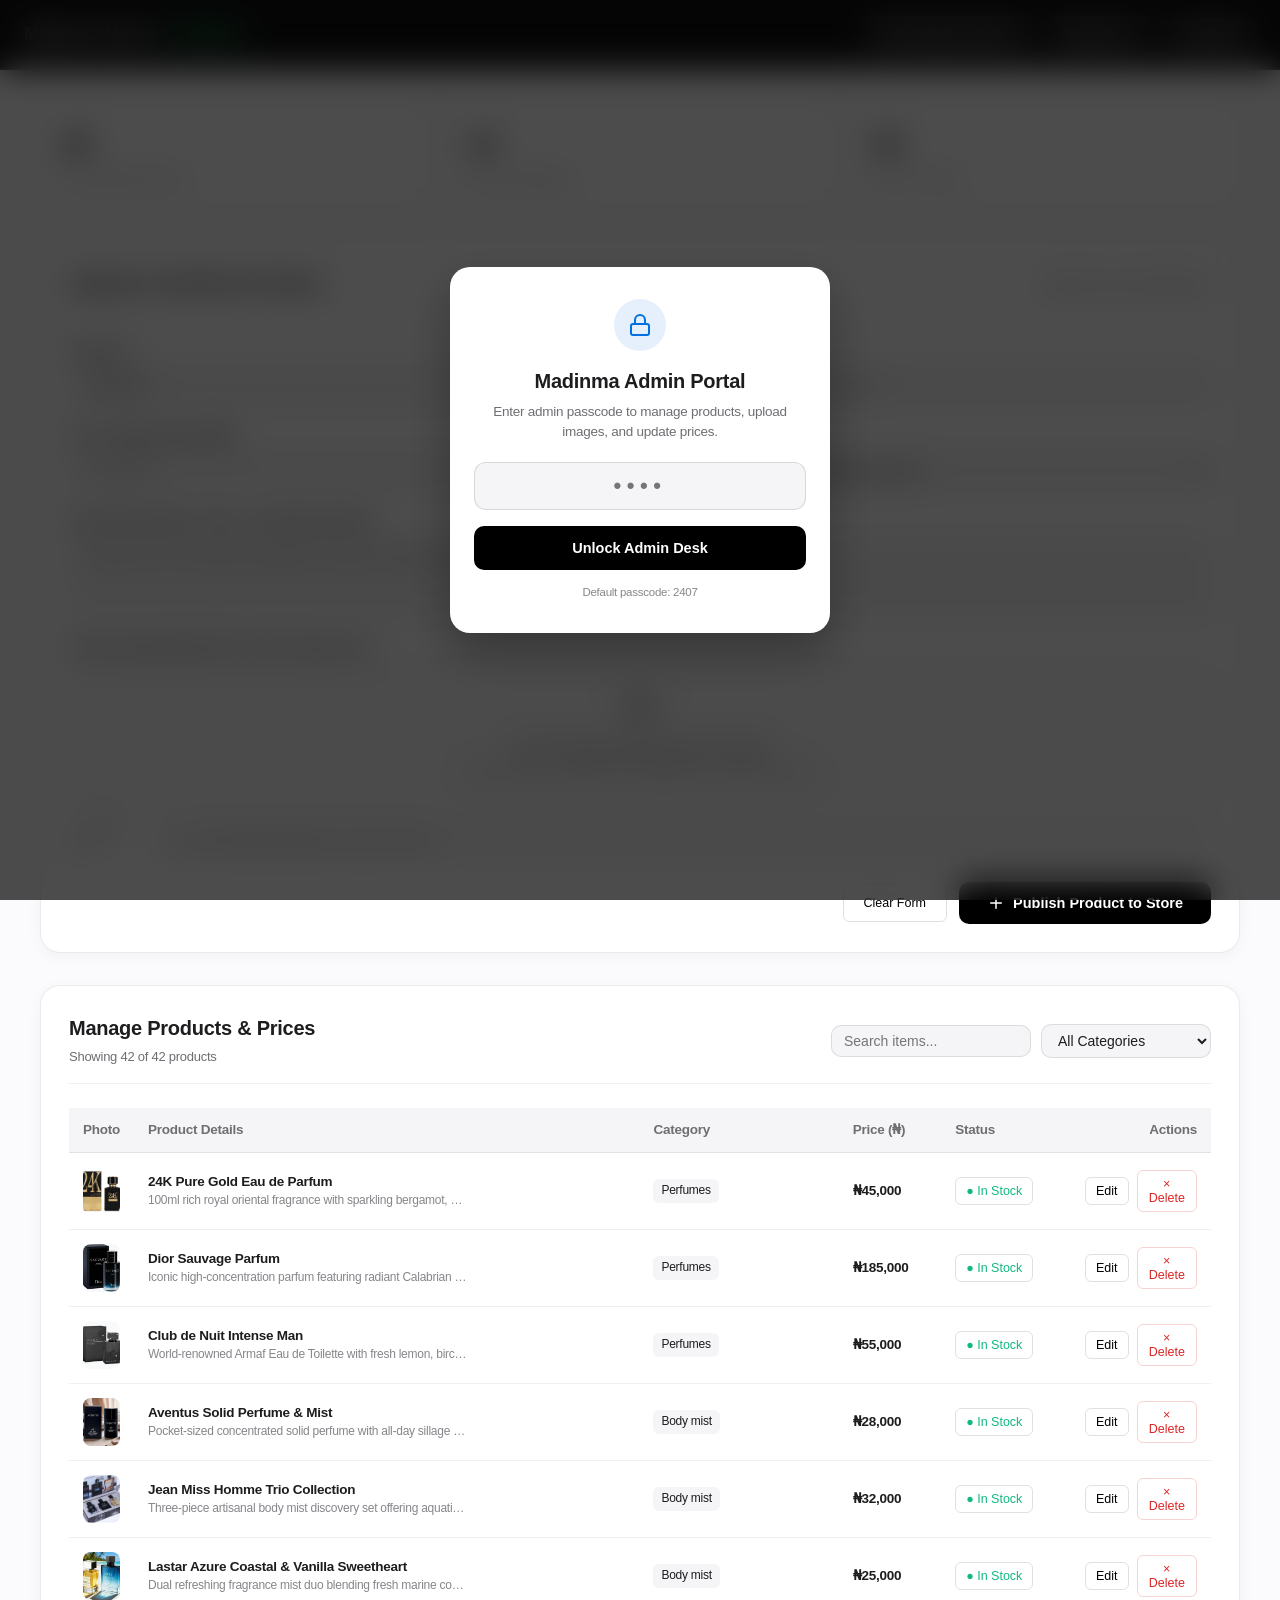
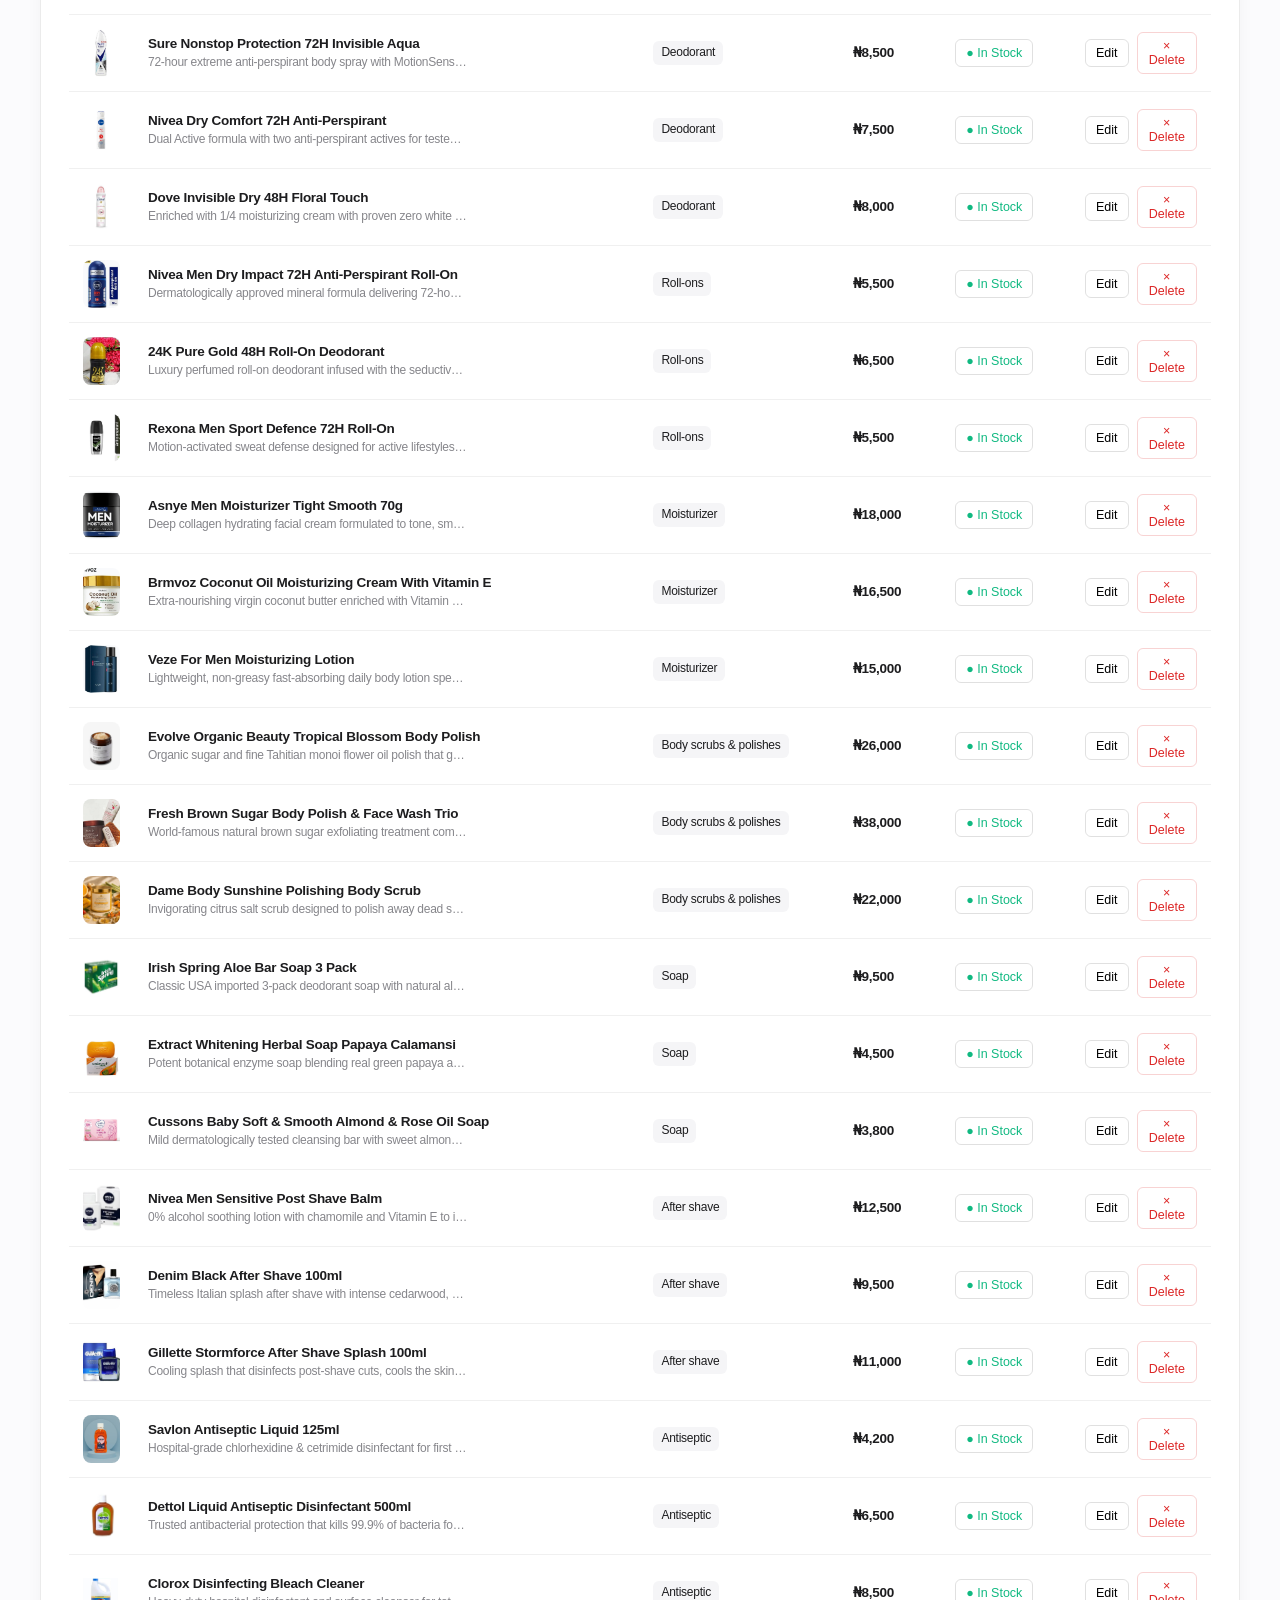
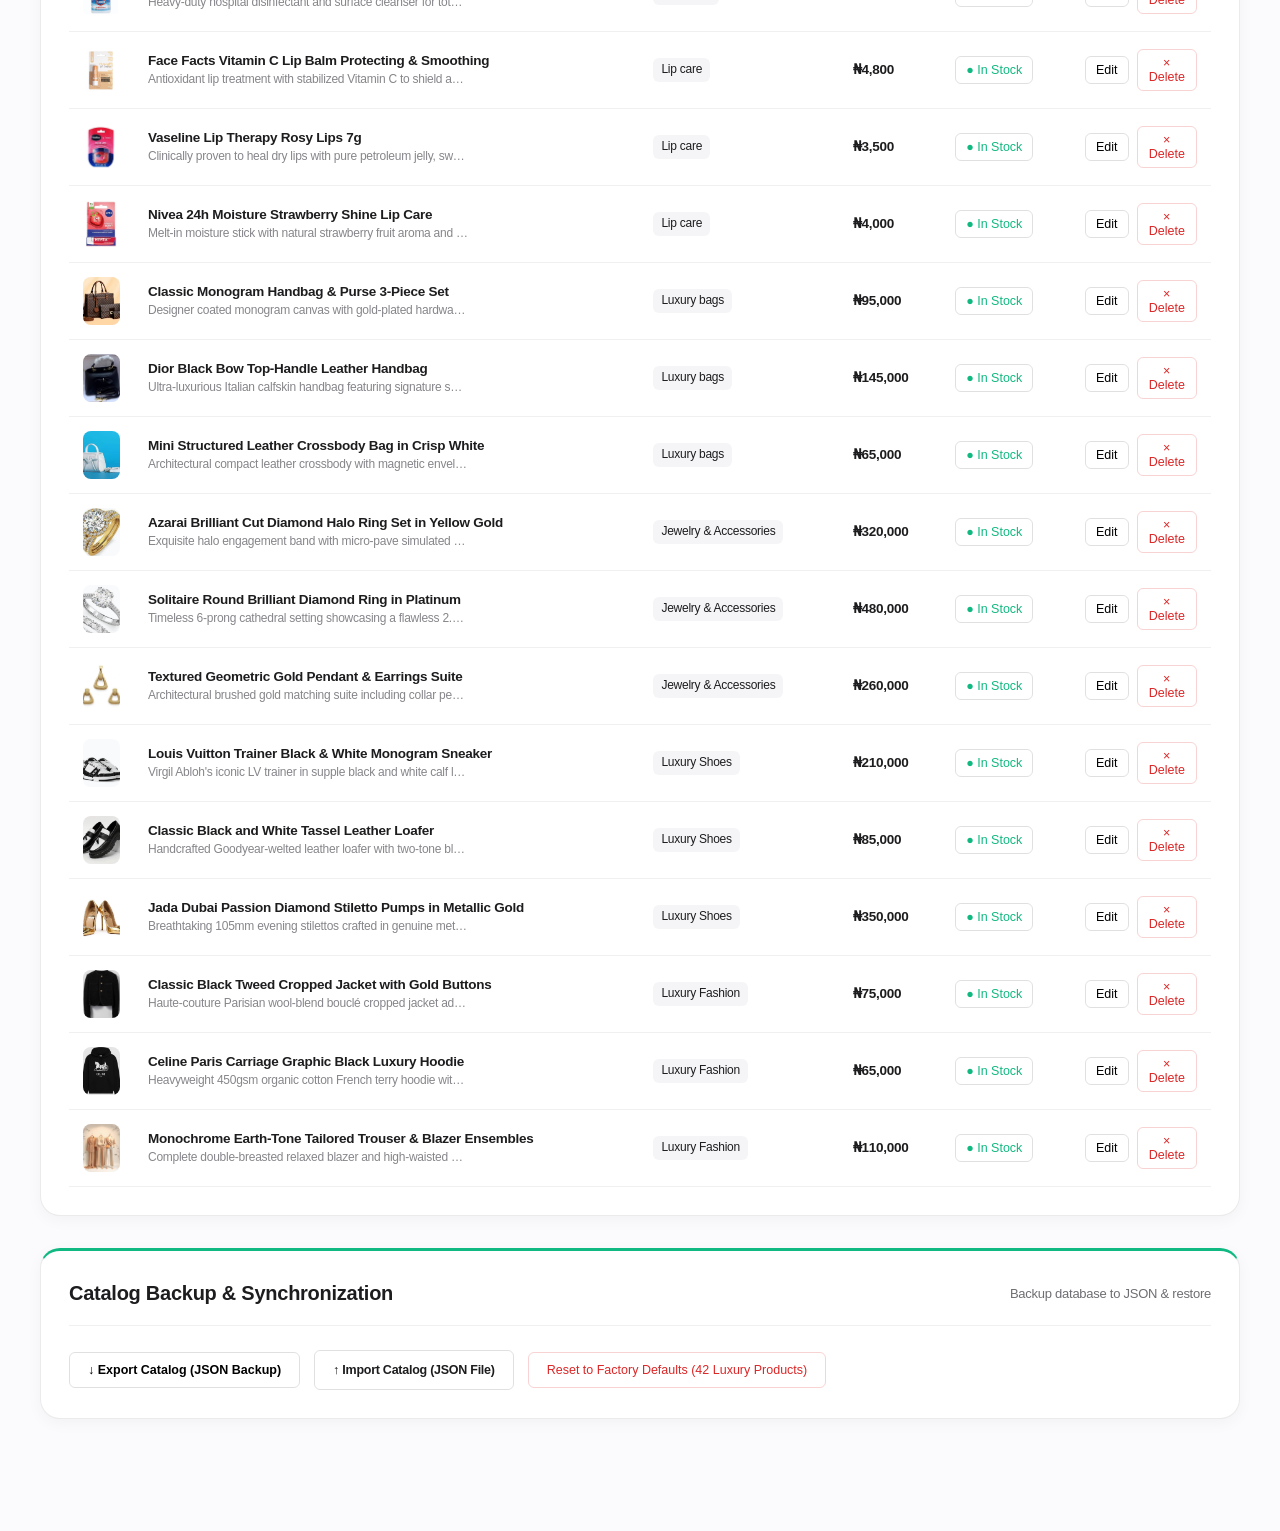
==== admin.html @ d9e1660d "Add full collections catalog page with prices & admin portal with image upload" ====
<!DOCTYPE html>
<html lang="en">
<head>
  <meta charset="UTF-8" />
  <meta name="viewport" content="width=device-width, initial-scale=1.0, viewport-fit=cover" />
  <title>Admin Portal &bull; Madinma Haven</title>
  <meta name="description" content="Store admin management portal to upload products, set prices, edit descriptions and manage catalog." />
  
  <!-- Favicon -->
  <link rel="icon" type="image/svg+xml" href="assets/images/favicon.svg" />
  
  <!-- Apple Vision Pro Design System Stylesheet -->
  <link rel="stylesheet" href="assets/css/style.css?v=127" />
</head>
<body class="admin-body">

  <!-- =======================================================================
       PASSCODE SECURITY MODAL
       ======================================================================= -->
  <div class="admin-auth-overlay" id="admin-auth-overlay">
    <div class="admin-auth-card">
      <div class="admin-auth-icon">
        <svg width="24" height="24" viewBox="0 0 24 24" fill="none" stroke="currentColor" stroke-width="2" stroke-linecap="round" stroke-linejoin="round">
          <rect x="3" y="11" width="18" height="11" rx="2" ry="2"></rect>
          <path d="M7 11V7a5 5 0 0 1 10 0v4"></path>
        </svg>
      </div>
      <h2 class="admin-auth-title">Madinma Admin Portal</h2>
      <p class="admin-auth-desc">Enter admin passcode to manage products, upload images, and update prices.</p>
      
      <form id="admin-auth-form">
        <input 
          type="password" 
          id="admin-passcode" 
          class="admin-auth-input" 
          placeholder="••••" 
          maxlength="8" 
          autofocus 
          required 
        />
        <button type="submit" class="admin-auth-btn">Unlock Admin Desk</button>
        <p class="admin-auth-error" id="admin-auth-error">Incorrect passcode. Please try again.</p>
      </form>
      <p style="margin-top: 14px; font-size: 11.5px; color: #86868b;">Default passcode: 2407</p>
    </div>
  </div>

  <!-- =======================================================================
       ADMIN HEADER
       ======================================================================= -->
  <header class="admin-header">
    <div class="admin-header-inner">
      <div class="admin-header-title">
        <span>Madinma Haven</span>
        <span class="admin-header-badge">Admin Desk</span>
      </div>

      <div class="admin-header-actions">
        <a href="collections.html" class="admin-btn-secondary" target="_blank">View Collections Page &nearr;</a>
        <a href="index.html" class="admin-btn-secondary" target="_blank">Storefront &nearr;</a>
        <button type="button" class="admin-btn-secondary" id="admin-logout-btn">Lock Desk</button>
      </div>
    </div>
  </header>

  <!-- =======================================================================
       MAIN ADMIN DASHBOARD
       ======================================================================= -->
  <main class="admin-main">
    
    <!-- Stats Row -->
    <section class="admin-stats-row">
      <div class="admin-stat-card">
        <div class="admin-stat-num" id="stat-total-products">0</div>
        <div class="admin-stat-label">Total Catalog Products</div>
      </div>
      <div class="admin-stat-card">
        <div class="admin-stat-num" id="stat-total-categories">0</div>
        <div class="admin-stat-label">Product Categories</div>
      </div>
      <div class="admin-stat-card">
        <div class="admin-stat-num" id="stat-total-instock">0</div>
        <div class="admin-stat-label">Active &bull; In Stock</div>
      </div>
    </section>

    <!-- Section 1: Add New Product -->
    <section class="admin-card">
      <div class="admin-card-header">
        <h2 class="admin-card-title">Upload &amp; Add New Product</h2>
        <span style="font-size: 13px; color: #6e6e73;">Instant live sync with Storefront</span>
      </div>

      <form id="add-product-form">
        <div class="admin-form-grid">
          
          <!-- Category -->
          <div class="admin-form-group">
            <label class="admin-label" for="prod-category">Category *</label>
            <select id="prod-category" class="admin-select" required>
              <!-- Injected dynamically -->
            </select>
          </div>

          <!-- Product Title -->
          <div class="admin-form-group">
            <label class="admin-label" for="prod-title">Product Name / Title *</label>
            <input type="text" id="prod-title" class="admin-input" placeholder="e.g. Dior Sauvage Eau de Parfum" required />
          </div>

          <!-- Price -->
          <div class="admin-form-group">
            <label class="admin-label" for="prod-price">Price in Nigerian Naira (₦) *</label>
            <input type="number" id="prod-price" class="admin-input" placeholder="e.g. 85000" min="0" required />
          </div>

          <!-- Stock Status -->
          <div class="admin-form-group">
            <label class="admin-label" for="prod-instock">Stock Status</label>
            <select id="prod-instock" class="admin-select">
              <option value="true" selected>In Stock (Available for WhatsApp orders)</option>
              <option value="false">Out of Stock</option>
            </select>
          </div>

          <!-- Description -->
          <div class="admin-form-group full-width">
            <label class="admin-label" for="prod-desc">Product Description &bull; Notes &bull; Authenticity Details</label>
            <textarea id="prod-desc" class="admin-textarea" placeholder="Detail notes, scent profile, ingredients, sizing, and authentic designer specifications..."></textarea>
          </div>

          <!-- Image Upload / Image Selector -->
          <div class="admin-form-group full-width">
            <label class="admin-label">Product Image (Upload File or Enter Image Link) *</label>
            
            <div class="admin-upload-zone" id="upload-dropzone">
              <input type="file" id="prod-file-input" class="admin-file-hidden" accept="image/*" />
              <svg class="admin-upload-icon" viewBox="0 0 24 24" fill="none" stroke="currentColor" stroke-width="1.8" stroke-linecap="round" stroke-linejoin="round">
                <rect x="3" y="3" width="18" height="18" rx="2" ry="2"></rect>
                <circle cx="8.5" cy="8.5" r="1.5"></circle>
                <polyline points="21 15 16 10 5 21"></polyline>
              </svg>
              <div class="admin-upload-text">Click or drag &amp; drop product photo to upload</div>
              <div class="admin-upload-subtext">Supports JPG, PNG, WEBP &bull; Auto-optimized for instant web delivery</div>
            </div>

            <!-- Alternative URL input -->
            <div style="margin-top: 10px; display: flex; align-items: center; gap: 8px;">
              <span style="font-size: 12px; color: #86868b; text-transform: uppercase;">Or Image URL:</span>
              <input type="text" id="prod-img-url" class="admin-input" style="padding: 6px 12px; font-size: 13px;" placeholder="e.g. assets/images/fragrances-1.jpg or https://..." />
            </div>

            <!-- Live Image Preview Box -->
            <div class="admin-img-preview-wrap" id="img-preview-wrap">
              <img id="img-preview-tag" class="admin-img-preview" src="" alt="Preview" />
              <button type="button" class="admin-img-remove-btn" id="img-remove-btn" title="Remove image">&times;</button>
            </div>
          </div>

        </div>

        <div style="margin-top: 24px; display: flex; align-items: center; justify-content: flex-end; gap: 12px;">
          <button type="reset" class="admin-icon-btn" id="form-reset-btn" style="padding: 11px 20px;">Clear Form</button>
          <button type="submit" class="admin-submit-btn" id="submit-product-btn">
            <svg width="18" height="18" viewBox="0 0 24 24" fill="none" stroke="currentColor" stroke-width="2" stroke-linecap="round" stroke-linejoin="round">
              <line x1="12" y1="5" x2="12" y2="19"></line>
              <line x1="5" y1="12" x2="19" y2="12"></line>
            </svg>
            Publish Product to Store
          </button>
        </div>
      </form>
    </section>

    <!-- Section 2: Manage Existing Products -->
    <section class="admin-card">
      <div class="admin-card-header">
        <div>
          <h2 class="admin-card-title">Manage Products &amp; Prices</h2>
          <span style="font-size: 13px; color: #6e6e73;" id="admin-table-count">Loading items...</span>
        </div>

        <!-- Filter bar -->
        <div style="display: flex; align-items: center; gap: 10px; flex-wrap: wrap;">
          <input 
            type="search" 
            id="admin-search-filter" 
            class="admin-input" 
            style="width: 200px; padding: 7px 12px;" 
            placeholder="Search items..." 
          />
          <select id="admin-cat-filter" class="admin-select" style="width: 170px; padding: 7px 12px;">
            <option value="All">All Categories</option>
          </select>
        </div>
      </div>

      <div class="admin-table-wrap">
        <table class="admin-table" id="admin-products-table">
          <thead>
            <tr>
              <th style="width: 60px;">Photo</th>
              <th>Product Details</th>
              <th>Category</th>
              <th>Price (₦)</th>
              <th>Status</th>
              <th style="width: 140px; text-align: right;">Actions</th>
            </tr>
          </thead>
          <tbody id="admin-table-body">
            <!-- Dynamic product rows -->
          </tbody>
        </table>
      </div>
    </section>

    <!-- Section 3: Backup & Recovery Tools -->
    <section class="admin-card" style="border-top: 3px solid #10b981;">
      <div class="admin-card-header">
        <h2 class="admin-card-title">Catalog Backup &amp; Synchronization</h2>
        <span style="font-size: 13px; color: #6e6e73;">Backup database to JSON &amp; restore</span>
      </div>

      <div style="display: flex; align-items: center; gap: 14px; flex-wrap: wrap;">
        <button type="button" class="admin-icon-btn" id="export-json-btn" style="padding: 10px 18px; font-weight: 600;">
          &darr; Export Catalog (JSON Backup)
        </button>

        <label class="admin-icon-btn" style="padding: 10px 18px; font-weight: 600; cursor: pointer;">
          &uarr; Import Catalog (JSON File)
          <input type="file" id="import-json-file" accept=".json" style="display: none;" />
        </label>

        <button type="button" class="admin-icon-btn danger" id="reset-factory-btn" style="padding: 10px 18px;">
          Reset to Factory Defaults (42 Luxury Products)
        </button>
      </div>
    </section>

  </main>

  <!-- Edit Product Modal Dialog -->
  <dialog id="edit-product-dialog" style="padding: 0; border: none; border-radius: 20px; box-shadow: 0 20px 48px rgba(0,0,0,0.3); max-width: 580px; width: 90%;">
    <div style="padding: 28px; background: #ffffff;">
      <div style="display: flex; align-items: center; justify-content: space-between; margin-bottom: 20px;">
        <h3 style="font-size: 19px; font-weight: 700; color: #1d1d1f;">Edit Product</h3>
        <button type="button" id="edit-dialog-close" style="background: none; border: none; font-size: 24px; cursor: pointer; color: #86868b;">&times;</button>
      </div>

      <form id="edit-product-form">
        <input type="hidden" id="edit-prod-id" />
        <div style="display: flex; flex-direction: column; gap: 14px;">
          <div>
            <label class="admin-label">Product Title</label>
            <input type="text" id="edit-prod-title" class="admin-input" required />
          </div>

          <div style="display: grid; grid-template-columns: 1fr 1fr; gap: 12px;">
            <div>
              <label class="admin-label">Category</label>
              <select id="edit-prod-category" class="admin-select" required></select>
            </div>
            <div>
              <label class="admin-label">Price (₦)</label>
              <input type="number" id="edit-prod-price" class="admin-input" min="0" required />
            </div>
          </div>

          <div>
            <label class="admin-label">Stock Status</label>
            <select id="edit-prod-instock" class="admin-select">
              <option value="true">In Stock</option>
              <option value="false">Out of Stock</option>
            </select>
          </div>

          <div>
            <label class="admin-label">Description</label>
            <textarea id="edit-prod-desc" class="admin-textarea"></textarea>
          </div>

          <div>
            <label class="admin-label">Image URL / Path</label>
            <input type="text" id="edit-prod-image" class="admin-input" required />
          </div>
        </div>

        <div style="margin-top: 24px; display: flex; justify-content: flex-end; gap: 10px;">
          <button type="button" class="admin-icon-btn" id="edit-cancel-btn">Cancel</button>
          <button type="submit" class="admin-submit-btn">Save Changes</button>
        </div>
      </form>
    </div>
  </dialog>

  <!-- Scripts -->
  <script src="assets/js/products.js?v=127"></script>
  <script>
    document.addEventListener('DOMContentLoaded', () => {
      // 1. Passcode Authentication Gate
      const AUTH_PASSCODE = "2407";
      const authOverlay = document.getElementById('admin-auth-overlay');
      const authForm = document.getElementById('admin-auth-form');
      const passcodeInput = document.getElementById('admin-passcode');
      const authError = document.getElementById('admin-auth-error');
      const logoutBtn = document.getElementById('admin-logout-btn');

      if (sessionStorage.getItem('madinma_admin_auth') === 'true') {
        authOverlay.style.display = 'none';
      }

      authForm.addEventListener('submit', (e) => {
        e.preventDefault();
        if (passcodeInput.value.trim() === AUTH_PASSCODE) {
          sessionStorage.setItem('madinma_admin_auth', 'true');
          authOverlay.style.display = 'none';
          passcodeInput.value = '';
          authError.style.display = 'none';
        } else {
          authError.style.display = 'block';
          passcodeInput.focus();
        }
      });

      logoutBtn.addEventListener('click', () => {
        sessionStorage.removeItem('madinma_admin_auth');
        authOverlay.style.display = 'flex';
        passcodeInput.value = '';
        passcodeInput.focus();
      });

      // 2. Elements
      const categorySelect = document.getElementById('prod-category');
      const fileInput = document.getElementById('prod-file-input');
      const imgUrlInput = document.getElementById('prod-img-url');
      const imgPreviewWrap = document.getElementById('img-preview-wrap');
      const imgPreviewTag = document.getElementById('img-preview-tag');
      const imgRemoveBtn = document.getElementById('img-remove-btn');
      const addForm = document.getElementById('add-product-form');
      
      const statTotalProds = document.getElementById('stat-total-products');
      const statTotalCats = document.getElementById('stat-total-categories');
      const statTotalStock = document.getElementById('stat-total-instock');

      const adminTableBody = document.getElementById('admin-table-body');
      const adminTableCount = document.getElementById('admin-table-count');
      const adminSearchFilter = document.getElementById('admin-search-filter');
      const adminCatFilter = document.getElementById('admin-cat-filter');

      const editDialog = document.getElementById('edit-product-dialog');
      const editForm = document.getElementById('edit-product-form');
      const editCloseBtn = document.getElementById('edit-dialog-close');
      const editCancelBtn = document.getElementById('edit-cancel-btn');
      const editCategorySelect = document.getElementById('edit-prod-category');

      let currentImageDataUrl = "";

      // Populate Categories in Selects
      function populateCategories() {
        const categories = MadinmaCatalog.getCategories();
        
        // Add form dropdown
        categorySelect.innerHTML = categories.map(c => `<option value="${c}">${c}</option>`).join('') +
          `<option value="__NEW__">+ Add New Category...</option>`;

        // Edit form dropdown
        editCategorySelect.innerHTML = categories.map(c => `<option value="${c}">${c}</option>`).join('');

        // Filter dropdown
        adminCatFilter.innerHTML = `<option value="All">All Categories</option>` + 
          categories.map(c => `<option value="${c}">${c}</option>`).join('');
      }

      categorySelect.addEventListener('change', () => {
        if (categorySelect.value === '__NEW__') {
          const newCat = prompt("Enter new Category Name:");
          if (newCat && newCat.trim()) {
            const opt = document.createElement('option');
            opt.value = newCat.trim();
            opt.textContent = newCat.trim();
            opt.selected = true;
            categorySelect.insertBefore(opt, categorySelect.lastElementChild);
          } else {
            categorySelect.selectedIndex = 0;
          }
        }
      });

      // Image Upload Compression (Max 800px width/height, WebP/JPEG)
      function processImageFile(file) {
        if (!file || !file.type.startsWith('image/')) return;
        const reader = new FileReader();
        reader.onload = (e) => {
          const img = new Image();
          img.onload = () => {
            const canvas = document.createElement('canvas');
            const MAX_DIM = 800;
            let width = img.width;
            let height = img.height;

            if (width > height && width > MAX_DIM) {
              height = Math.round((height * MAX_DIM) / width);
              width = MAX_DIM;
            } else if (height > MAX_DIM) {
              width = Math.round((width * MAX_DIM) / height);
              height = MAX_DIM;
            }

            canvas.width = width;
            canvas.height = height;
            const ctx = canvas.getContext('2d');
            ctx.drawImage(img, 0, 0, width, height);

            currentImageDataUrl = canvas.toDataURL('image/jpeg', 0.82);
            imgPreviewTag.src = currentImageDataUrl;
            imgPreviewWrap.style.display = 'block';
            imgUrlInput.value = '';
          };
          img.src = e.target.result;
        };
        reader.readAsDataURL(file);
      }

      fileInput.addEventListener('change', (e) => {
        if (e.target.files && e.target.files[0]) {
          processImageFile(e.target.files[0]);
        }
      });

      imgUrlInput.addEventListener('input', (e) => {
        if (e.target.value.trim()) {
          currentImageDataUrl = e.target.value.trim();
          imgPreviewTag.src = currentImageDataUrl;
          imgPreviewWrap.style.display = 'block';
        }
      });

      imgRemoveBtn.addEventListener('click', () => {
        currentImageDataUrl = "";
        fileInput.value = "";
        imgUrlInput.value = "";
        imgPreviewWrap.style.display = 'none';
        imgPreviewTag.src = "";
      });

      // Submit Product
      addForm.addEventListener('submit', (e) => {
        e.preventDefault();
        const title = document.getElementById('prod-title').value.trim();
        const category = categorySelect.value;
        const price = Number(document.getElementById('prod-price').value) || 0;
        const inStock = document.getElementById('prod-instock').value === 'true';
        const description = document.getElementById('prod-desc').value.trim();

        const image = currentImageDataUrl || imgUrlInput.value.trim() || 'assets/images/fragrances-1.jpg?v=11';

        MadinmaCatalog.add({
          title,
          category,
          price,
          description,
          image,
          inStock
        });

        alert(`✅ Product "${title}" published successfully!`);
        addForm.reset();
        imgRemoveBtn.click();
        populateCategories();
        renderAdminDashboard();
      });

      // Render Admin Table & Stats
      function renderAdminDashboard() {
        const products = MadinmaCatalog.getAll();
        const categories = MadinmaCatalog.getCategories();
        const inStockCount = products.filter(p => p.inStock !== false).length;

        // Stats
        statTotalProds.textContent = products.length;
        statTotalCats.textContent = categories.length;
        statTotalStock.textContent = inStockCount;

        // Filter Table
        const query = adminSearchFilter.value.toLowerCase().trim();
        const selCat = adminCatFilter.value;

        const filtered = products.filter(p => {
          const matchCat = (selCat === 'All') || (p.category.toLowerCase() === selCat.toLowerCase());
          const matchQ = !query || 
            p.title.toLowerCase().includes(query) || 
            p.category.toLowerCase().includes(query) ||
            String(p.price).includes(query);
          return matchCat && matchQ;
        });

        adminTableCount.textContent = `Showing ${filtered.length} of ${products.length} products`;

        if (!filtered.length) {
          adminTableBody.innerHTML = `<tr><td colspan="6" style="text-align: center; padding: 32px; color: #86868b;">No products match current filters.</td></tr>`;
          return;
        }

        adminTableBody.innerHTML = filtered.map(product => `
          <tr data-id="${product.id}">
            <td>
              <img src="${product.image}" class="admin-thumb" alt="${product.title}" onerror="this.src='assets/images/fragrances-1.jpg?v=11';" />
            </td>
            <td>
              <div style="font-weight: 600; color: #1d1d1f;">${product.title}</div>
              <div style="font-size: 12px; color: #86868b; max-width: 320px; white-space: nowrap; overflow: hidden; text-overflow: ellipsis;">
                ${product.description || 'No description provided.'}
              </div>
            </td>
            <td>
              <span class="admin-badge">${product.category}</span>
            </td>
            <td>
              <strong style="color: #1d1d1f;">${MadinmaCatalog.formatPrice(product.price)}</strong>
            </td>
            <td>
              <button 
                type="button" 
                class="admin-icon-btn toggle-stock-btn" 
                data-id="${product.id}"
                style="color: ${product.inStock !== false ? '#10b981' : '#dc2626'};"
              >
                ${product.inStock !== false ? '● In Stock' : '○ Out of Stock'}
              </button>
            </td>
            <td style="text-align: right;">
              <div class="admin-actions-cell" style="justify-content: flex-end;">
                <button type="button" class="admin-icon-btn edit-prod-btn" data-id="${product.id}">Edit</button>
                <button type="button" class="admin-icon-btn danger delete-prod-btn" data-id="${product.id}">&times; Delete</button>
              </div>
            </td>
          </tr>
        `).join('');

        // Bind table actions
        adminTableBody.querySelectorAll('.toggle-stock-btn').forEach(btn => {
          btn.addEventListener('click', () => {
            const id = btn.getAttribute('data-id');
            const p = MadinmaCatalog.getAll().find(item => item.id === id);
            if (p) {
              MadinmaCatalog.update(id, { inStock: !(p.inStock !== false) });
              renderAdminDashboard();
            }
          });
        });

        adminTableBody.querySelectorAll('.delete-prod-btn').forEach(btn => {
          btn.addEventListener('click', () => {
            const id = btn.getAttribute('data-id');
            const p = MadinmaCatalog.getAll().find(item => item.id === id);
            if (p && confirm(`Delete "${p.title}" from catalog?`)) {
              MadinmaCatalog.delete(id);
              renderAdminDashboard();
            }
          });
        });

        adminTableBody.querySelectorAll('.edit-prod-btn').forEach(btn => {
          btn.addEventListener('click', () => {
            const id = btn.getAttribute('data-id');
            const p = MadinmaCatalog.getAll().find(item => item.id === id);
            if (p) {
              document.getElementById('edit-prod-id').value = p.id;
              document.getElementById('edit-prod-title').value = p.title;
              editCategorySelect.value = p.category;
              document.getElementById('edit-prod-price').value = p.price;
              document.getElementById('edit-prod-instock').value = (p.inStock !== false) ? 'true' : 'false';
              document.getElementById('edit-prod-desc').value = p.description || '';
              document.getElementById('edit-prod-image').value = p.image;
              editDialog.showModal();
            }
          });
        });
      }

      adminSearchFilter.addEventListener('input', renderAdminDashboard);
      adminCatFilter.addEventListener('change', renderAdminDashboard);

      // Edit Form Submit
      editForm.addEventListener('submit', (e) => {
        e.preventDefault();
        const id = document.getElementById('edit-prod-id').value;
        const title = document.getElementById('edit-prod-title').value.trim();
        const category = editCategorySelect.value;
        const price = Number(document.getElementById('edit-prod-price').value) || 0;
        const inStock = document.getElementById('edit-prod-instock').value === 'true';
        const description = document.getElementById('edit-prod-desc').value.trim();
        const image = document.getElementById('edit-prod-image').value.trim();

        MadinmaCatalog.update(id, {
          title,
          category,
          price,
          inStock,
          description,
          image
        });

        editDialog.close();
        renderAdminDashboard();
      });

      editCloseBtn.addEventListener('click', () => editDialog.close());
      editCancelBtn.addEventListener('click', () => editDialog.close());

      // Export JSON
      document.getElementById('export-json-btn').addEventListener('click', () => {
        const data = MadinmaCatalog.getAll();
        const jsonStr = JSON.stringify(data, null, 2);
        const blob = new Blob([jsonStr], { type: "application/json" });
        const url = URL.createObjectURL(blob);
        const a = document.createElement('a');
        a.href = url;
        a.download = `madinma_catalog_backup_${new Date().toISOString().slice(0,10)}.json`;
        a.click();
        URL.revokeObjectURL(url);
      });

      // Import JSON
      const importInput = document.getElementById('import-json-file');
      importInput.addEventListener('change', (e) => {
        const file = e.target.files && e.target.files[0];
        if (!file) return;
        const reader = new FileReader();
        reader.onload = (evt) => {
          try {
            const imported = JSON.parse(evt.target.result);
            if (Array.isArray(imported)) {
              if (confirm(`Import ${imported.length} products? This will update your store catalog.`)) {
                MadinmaCatalog.saveAll(imported);
                populateCategories();
                renderAdminDashboard();
                alert(`✅ Successfully imported ${imported.length} products!`);
              }
            } else {
              alert("Invalid JSON format. Expected an array of products.");
            }
          } catch (err) {
            alert("Error parsing JSON file: " + err.message);
          }
        };
        reader.readAsText(file);
      });

      // Reset to Factory
      document.getElementById('reset-factory-btn').addEventListener('click', () => {
        if (confirm("Reset catalog to the factory 42 authentic luxury products? Any custom additions will be cleared.")) {
          MadinmaCatalog.resetToDefaults();
          populateCategories();
          renderAdminDashboard();
          alert("✅ Catalog reset to factory defaults!");
        }
      });

      // Initial Load
      populateCategories();
      renderAdminDashboard();
    });
  </script>
</body>
</html>
---- assets/css/style.css ----
/**
 * MADINMA HAVEN — APPLE VISION PRO EXACT DESIGN REPLICA
 * Pixel-perfect adaptation of https://www.apple.com/apple-vision-pro/
 * Clean Apple White/Light Gray Canvas (#FFFFFF, #F5F5F7), SF Pro Typography,
 * Sticky Translucent Localnav, Animated Giant Title Hero, Two-Column Rounded
 * #F5F5F7 Cards with 360-rotate icon button, and Editorial Caption Text.
 */

/* ==========================================================================
   1. DESIGN TOKENS (APPLE SYSTEM PALETTE)
   ========================================================================== */
:root {
  /* Canvas & Backgrounds */
  --apple-white: #FFFFFF;
  --apple-bg-subtle: #F5F5F7;
  --apple-bg-card: #F5F5F7;
  --apple-bg-card-hover: #EBEBED;
  --apple-bg-dark: #1D1D1F;

  /* Text Colors */
  --apple-text-primary: #1D1D1F;
  --apple-text-secondary: #86868B;
  --apple-text-tertiary: #6E6E73;
  --apple-text-white: #FFFFFF;

  /* Borders & Dividers */
  --apple-border: rgba(0, 0, 0, 0.16);
  --apple-border-subtle: rgba(0, 0, 0, 0.08);
  --apple-border-hairline: #D2D2D7;

  /* Brand Accents */
  --apple-blue: #0071E3;
  --apple-blue-hover: #0077ED;
  --wa-green: #25D366;

  /* Typography */
  --font-apple: -apple-system, BlinkMacSystemFont, "SF Pro Display", "SF Pro Text", "Helvetica Neue", Helvetica, Arial, sans-serif;

  /* Elevation */
  --shadow-sm: 0 2px 8px rgba(0, 0, 0, 0.04);
  --shadow-md: 0 10px 30px rgba(0, 0, 0, 0.08);
  --shadow-lg: 0 20px 60px rgba(0, 0, 0, 0.12);

  /* Radii */
  --radius-pill: 980px;
  --radius-card: 28px;

  /* Transitions */
  --ease-apple: cubic-bezier(0.16, 1, 0.3, 1);
  --duration-fast: 0.2s;
  --duration-normal: 0.35s;
}

/* ==========================================================================
   2. RESET & BASE
   ========================================================================== */
*, *::before, *::after {
  box-sizing: border-box;
  margin: 0;
  padding: 0;
}

html {
  font-size: 16px;
  scroll-behavior: smooth;
  background-color: var(--apple-white);
  color: var(--apple-text-primary);
  font-family: var(--font-apple);
  -webkit-font-smoothing: antialiased;
  -moz-osx-font-smoothing: grayscale;
}

body {
  background-color: var(--apple-white);
  color: var(--apple-text-primary);
  line-height: 1.47059;
  font-weight: 400;
  letter-spacing: -0.016em;
  overflow-x: hidden;
}

.apple-container {
  width: 100%;
  max-width: 1220px;
  margin: 0 auto;
  padding: 0 1.5rem;
}

a {
  color: inherit;
  text-decoration: none;
}

button {
  border: none;
  background: none;
  font-family: inherit;
  cursor: pointer;
}

img {
  max-width: 100%;
  display: block;
}

/* ==========================================================================
   3. APPLE GLOBAL NAV (SLIM 44PX LIGHT GREY BAR)
   ========================================================================== */
.apple-globalnav {
  position: relative;
  width: 100%;
  height: 44px;
  background: rgba(245, 245, 247, 0.85);
  backdrop-filter: blur(20px);
  -webkit-backdrop-filter: blur(20px);
  border-bottom: 1px solid var(--apple-border-subtle);
  z-index: 1000;
}

.globalnav-inner {
  max-width: 1024px;
  margin: 0 auto;
  height: 100%;
  padding: 0 1.25rem;
  display: flex;
  align-items: center;
  justify-content: space-between;
}

.globalnav-apple-icon {
  width: 16px;
  height: 16px;
  fill: #1D1D1F;
  display: flex;
  align-items: center;
}

.globalnav-links {
  display: none;
  list-style: none;
  align-items: center;
  gap: 2rem;
}

@media (min-width: 860px) {
  .globalnav-links {
    display: flex;
  }
}

.globalnav-links li a {
  font-size: 0.75rem;
  color: #1D1D1F;
  opacity: 0.8;
  transition: opacity var(--duration-fast);
}

.globalnav-links li a:hover {
  opacity: 1;
}

/* ==========================================================================
   4. APPLE VISION PRO STICKY LOCAL NAV (EXACT FROM SCREENSHOT)
   ========================================================================== */
.apple-localnav {
  position: sticky;
  top: 0;
  width: 100%;
  height: 52px;
  background: rgba(255, 255, 255, 0.88);
  backdrop-filter: saturate(180%) blur(20px);
  -webkit-backdrop-filter: saturate(180%) blur(20px);
  border-bottom: 1px solid rgba(0, 0, 0, 0.08);
  z-index: 999;
  transition: border-color var(--duration-fast);
}

.localnav-inner {
  max-width: 1220px;
  margin: 0 auto;
  height: 100%;
  padding: 0 1.5rem;
  display: flex;
  align-items: center;
  justify-content: space-between;
}

.localnav-title a {
  font-size: 1.3rem;
  font-weight: 700;
  color: var(--apple-text-primary);
  letter-spacing: -0.025em;
}

.localnav-menu {
  display: flex;
  align-items: center;
  gap: 1.4rem;
}

.localnav-links {
  display: none;
  list-style: none;
  align-items: center;
  gap: 1.5rem;
}

@media (min-width: 860px) {
  .localnav-links {
    display: flex;
  }
}

.localnav-links li a {
  font-size: 0.8rem;
  color: var(--apple-text-primary);
  opacity: 0.82;
  transition: opacity var(--duration-fast);
}

.localnav-links li a:hover {
  opacity: 1;
}

.localnav-links li.active a {
  font-weight: 600;
  opacity: 1;
  border-bottom: 2px solid var(--apple-text-primary);
  padding-bottom: 4px;
}

.localnav-btn-demo {
  border: 1px solid var(--apple-text-primary);
  background: transparent;
  color: var(--apple-text-primary);
  font-size: 0.75rem;
  font-weight: 500;
  padding: 0.35rem 0.95rem;
  border-radius: var(--radius-pill);
  transition: all var(--duration-fast);
  white-space: nowrap;
}

.localnav-btn-demo:hover {
  background: var(--apple-bg-subtle);
}

.localnav-btn-buy {
  background: #25D366;
  color: #FFFFFF;
  font-size: 0.76rem;
  font-weight: 600;
  letter-spacing: -0.01em;
  padding: 0.38rem 1.05rem;
  border-radius: var(--radius-pill);
  box-shadow: 0 2px 8px rgba(37, 211, 102, 0.28);
  transition: background var(--duration-fast), transform var(--duration-fast), box-shadow var(--duration-fast);
  white-space: nowrap;
  display: inline-flex;
  align-items: center;
  justify-content: center;
  text-decoration: none;
}

.localnav-btn-buy:hover {
  background: #20ba59;
  box-shadow: 0 4px 14px rgba(37, 211, 102, 0.42);
  transform: translateY(-1px);
}

/* ==========================================================================
   5. HERO SECTION (GIANT TYPOGRAPHY & MOTTO)
   ========================================================================== */
.vision-hero {
  position: relative;
  background: var(--apple-white);
  padding: 4rem 0 5rem;
  overflow: hidden;
}

.hero-giant-typography {
  text-align: center;
  padding: 2rem 1rem 3.5rem;
  display: flex;
  flex-direction: column;
  align-items: center;
  justify-content: center;
}

.hero-giant-title {
  font-size: clamp(5.5rem, 18vw, 14.5rem);
  font-weight: 800;
  line-height: 0.92;
  letter-spacing: -0.05em;
  color: #0c1017;
  margin-bottom: 1.8rem;
  opacity: 1;
  animation: appleHeroFadeUp 1.1s cubic-bezier(0.16, 1, 0.3, 1) 0.1s both,
             chromaticNoirText 18s ease-in-out infinite alternate;
  will-change: transform, opacity, color;
  cursor: pointer;
  user-select: none;
  transition: opacity 0.4s ease;
}

.hero-giant-title:hover {
  filter: contrast(1.2) brightness(1.1);
}

/* ==========================================================================
   MADINMA INDIVIDUAL LETTER WIGGLE & CHOREOGRAPHY
   Each letter shakes its body distinctly with organic luxury damping physics
   ========================================================================== */
.hero-giant-title {
  user-select: none;
}

.hero-giant-title .wiggle-letter {
  display: inline-block;
  color: inherit;
  transform-origin: 50% 85%;
  will-change: transform;
  animation-duration: 1.25s;
  animation-timing-function: cubic-bezier(0.25, 1, 0.5, 1);
  animation-fill-mode: both;
}

/* Staggered entry wave on first page open */
.hero-giant-title .wiggle-1 { animation-name: letterWiggle1; animation-delay: 0.45s; }
.hero-giant-title .wiggle-2 { animation-name: letterWiggle2; animation-delay: 0.53s; }
.hero-giant-title .wiggle-3 { animation-name: letterWiggle3; animation-delay: 0.61s; }
.hero-giant-title .wiggle-4 { animation-name: letterWiggle4; animation-delay: 0.69s; }
.hero-giant-title .wiggle-5 { animation-name: letterWiggle5; animation-delay: 0.77s; }
.hero-giant-title .wiggle-6 { animation-name: letterWiggle6; animation-delay: 0.85s; }
.hero-giant-title .wiggle-7 { animation-name: letterWiggle7; animation-delay: 0.93s; }

/* Interactive re-trigger wave on hover / tap */
.hero-giant-title .wiggle-1.is-wiggling { animation: letterWiggle1 1.2s cubic-bezier(0.25, 1, 0.5, 1) 0s both; }
.hero-giant-title .wiggle-2.is-wiggling { animation: letterWiggle2 1.2s cubic-bezier(0.25, 1, 0.5, 1) 0.08s both; }
.hero-giant-title .wiggle-3.is-wiggling { animation: letterWiggle3 1.2s cubic-bezier(0.25, 1, 0.5, 1) 0.16s both; }
.hero-giant-title .wiggle-4.is-wiggling { animation: letterWiggle4 1.2s cubic-bezier(0.25, 1, 0.5, 1) 0.24s both; }
.hero-giant-title .wiggle-5.is-wiggling { animation: letterWiggle5 1.2s cubic-bezier(0.25, 1, 0.5, 1) 0.32s both; }
.hero-giant-title .wiggle-6.is-wiggling { animation: letterWiggle6 1.2s cubic-bezier(0.25, 1, 0.5, 1) 0.40s both; }
.hero-giant-title .wiggle-7.is-wiggling { animation: letterWiggle7 1.2s cubic-bezier(0.25, 1, 0.5, 1) 0.48s both; }

/* Letter 1: 'M' - Confident, regal shoulder sway */
@keyframes letterWiggle1 {
  0% { transform: translateY(0) rotate(0deg) scale(1); }
  20% { transform: translateY(-3px) rotate(-2.2deg) scale(1.01); }
  40% { transform: translateY(2px) rotate(1.8deg) scale(0.99); }
  60% { transform: translateY(-1px) rotate(-0.8deg); }
  80% { transform: translateY(0.5px) rotate(0.4deg); }
  100% { transform: translateY(0) rotate(0deg) scale(1); }
}

/* Letter 2: 'a' - Curvy bounce and tilt */
@keyframes letterWiggle2 {
  0% { transform: translateY(0) rotate(0deg); }
  22% { transform: translateY(2.5px) rotate(2.4deg) scale(1.02); }
  44% { transform: translateY(-2px) rotate(-1.8deg) scale(0.99); }
  66% { transform: translateY(1px) rotate(0.9deg); }
  85% { transform: translateY(-0.4px) rotate(-0.3deg); }
  100% { transform: translateY(0) rotate(0deg); }
}

/* Letter 3: 'd' - Tall ascender spring twist */
@keyframes letterWiggle3 {
  0% { transform: translateY(0) rotate(0deg); }
  18% { transform: translateY(-3.5px) rotate(-2.5deg); }
  38% { transform: translateY(2px) rotate(2deg); }
  58% { transform: translateY(-1.2px) rotate(-1deg); }
  78% { transform: translateY(0.6px) rotate(0.5deg); }
  100% { transform: translateY(0) rotate(0deg); }
}

/* Letter 4: 'i' - Dynamic centerpiece pop & shimmy */
@keyframes letterWiggle4 {
  0% { transform: translateY(0) rotate(0deg) scale(1); }
  24% { transform: translateY(-4px) rotate(3deg) scale(1.03); }
  46% { transform: translateY(2px) rotate(-2.5deg) scale(0.98); }
  68% { transform: translateY(-1.2px) rotate(1.2deg); }
  86% { transform: translateY(0.5px) rotate(-0.5deg); }
  100% { transform: translateY(0) rotate(0deg) scale(1); }
}

/* Letter 5: 'n' - Gentle arch swing */
@keyframes letterWiggle5 {
  0% { transform: translateY(0) rotate(0deg) skewX(0); }
  20% { transform: translateY(2px) rotate(-2deg) skewX(1.5deg); }
  42% { transform: translateY(-2px) rotate(1.6deg) skewX(-1deg); }
  64% { transform: translateY(1px) rotate(-0.8deg); }
  82% { transform: translateY(-0.3px) rotate(0.4deg); }
  100% { transform: translateY(0) rotate(0deg) skewX(0); }
}

/* Letter 6: 'm' - Broad double-arch wave */
@keyframes letterWiggle6 {
  0% { transform: translateY(0) rotate(0deg); }
  22% { transform: translateY(-2.8px) rotate(2deg) scaleX(1.01); }
  45% { transform: translateY(1.8px) rotate(-1.6deg) scaleX(0.99); }
  68% { transform: translateY(-1px) rotate(0.8deg); }
  86% { transform: translateY(0.4px) rotate(-0.3deg); }
  100% { transform: translateY(0) rotate(0deg) scaleX(1); }
}

/* Letter 7: 'a' - Playful finishing flourish */
@keyframes letterWiggle7 {
  0% { transform: translateY(0) rotate(0deg) scale(1); }
  24% { transform: translateY(2.5px) rotate(-2.4deg) scale(1.02); }
  48% { transform: translateY(-2px) rotate(1.8deg) scale(0.99); }
  70% { transform: translateY(1px) rotate(-0.9deg); }
  88% { transform: translateY(-0.3px) rotate(0.3deg); }
  100% { transform: translateY(0) rotate(0deg) scale(1); }
}



@keyframes appleHeroFadeUp {
  0% {
    opacity: 0;
    transform: translateY(24px) scale(0.97);
  }
  100% {
    opacity: 1;
    transform: translateY(0) scale(1);
  }
}

@keyframes chromaticNoirText {
  0% { color: #081735; }
  25% { color: #082e1c; }
  50% { color: #2a0a28; }
  75% { color: #2c1a08; }
  100% { color: #081735; }
}

@keyframes chromaticDarkMorph {
  0% {
    background-position: 0% 50%;
  }
  25% {
    background-position: 50% 100%;
  }
  50% {
    background-position: 100% 50%;
  }
  75% {
    background-position: 50% 0%;
  }
  100% {
    background-position: 0% 50%;
  }
}

.hero-giant-motto {
  font-size: clamp(1.2rem, 2.5vw, 1.95rem);
  font-weight: 500;
  color: #55575d;
  max-width: 860px;
  margin: 0 auto;
  line-height: 1.4;
  letter-spacing: -0.02em;
  opacity: 1;
  transform: translateY(0);
}

.typewriter-cursor {
  display: inline-block;
  width: 2px;
  height: 1.18em;
  background-color: #11141a;
  vertical-align: -0.15em;
  margin-left: 3px;
  animation: cursorBlink 0.75s infinite;
  border-radius: 1px;
}

@keyframes cursorBlink {
  0%, 45% { opacity: 1; }
  50%, 95% { opacity: 0; }
  100% { opacity: 1; }
}

.typewriter-cursor.cursor-fade-out {
  animation: cursorFadeOut 1.2s forwards;
}

@keyframes cursorFadeOut {
  0% { opacity: 1; }
  100% { opacity: 0; display: none; }
}

@keyframes appleMottoFadeUp {
  0% {
    opacity: 0;
    transform: translateY(20px);
  }
  100% {
    opacity: 1;
    transform: translateY(0);
  }
}

.hero-giant-motto strong {
  font-weight: 700;
  background: linear-gradient(
    135deg,
    #091d3d 0%,
    #082e1c 34%,
    #2a0a28 68%,
    #2c1a08 100%
  );
  background-size: 250% 250%;
  -webkit-background-clip: text;
  background-clip: text;
  -webkit-text-fill-color: transparent;
  animation: chromaticDarkMorph 18s ease-in-out infinite alternate;
}

/* ==========================================================================
   6. TAKE A CLOSER LOOK (EXACT APPLE VISION PRO 2-COLUMN HARDWARE CARDS)
   ========================================================================== */
.vision-closer-look {
  padding: 3rem 0 6rem;
  background: var(--apple-white);
  overflow: hidden;
}

.closer-look-header-wrap {
  margin-bottom: 2.5rem;
}

.closer-look-header {
  display: flex;
  align-items: center;
  justify-content: space-between;
  gap: 1.5rem;
}

.closer-look-title {
  font-size: clamp(2.4rem, 4.8vw, 3.8rem);
  font-weight: 700;
  letter-spacing: -0.035em;
  color: var(--apple-text-primary);
  line-height: 1.08;
}

.closer-look-controls {
  display: flex;
  align-items: center;
  gap: 10px;
}

.slider-arrow-btn {
  width: 42px;
  height: 42px;
  border-radius: 50%;
  background: rgba(245, 245, 247, 0.95);
  border: 1px solid rgba(0, 0, 0, 0.08);
  display: flex;
  align-items: center;
  justify-content: center;
  color: var(--apple-text-primary);
  cursor: pointer;
  transition: all 0.2s cubic-bezier(0.16, 1, 0.3, 1);
}

.slider-arrow-btn:hover:not(:disabled) {
  background: #E5E5EA;
  transform: scale(1.06);
}

.slider-arrow-btn:active:not(:disabled) {
  transform: scale(0.95);
}

.slider-arrow-btn:disabled {
  opacity: 0.3;
  cursor: default;
  pointer-events: none;
}

/* Horizontal Viewport that extends to the screen edge while padding aligns with container */
.apple-carousel-viewport {
  width: 100%;
  overflow-x: auto;
  scroll-behavior: smooth;
  scroll-snap-type: x mandatory;
  scrollbar-width: none;
  -webkit-overflow-scrolling: touch;
  padding: 1.5rem max(1.5rem, calc((100vw - 1220px) / 2 + 1.5rem)) 2.5rem;
  perspective: 1200px;
  perspective-origin: center center;
}

.apple-carousel-viewport::-webkit-scrollbar {
  display: none;
}

.apple-carousel-track {
  display: flex;
  gap: 28px;
  width: max-content;
  transform-style: preserve-3d;
}

/* Individual Carousel Slide: Box + Caption directly below */
.apple-vision-item {
  width: clamp(340px, 68vw, 840px);
  scroll-snap-align: center;
  flex-shrink: 0;
  display: flex;
  flex-direction: column;
  transform-style: preserve-3d;
  will-change: transform, opacity;
  transition: transform 0.15s ease-out, opacity 0.15s ease-out;
}

/* Rounded #F5F5F7 Box with Centered Product & 360-degree button */
/* Rounded Luxury Box with Romantic Ambient Lighting */
.apple-vision-box {
  position: relative;
  width: 100%;
  height: clamp(340px, 45vw, 480px);
  background-color: #121014;
  border-radius: var(--radius-card);
  overflow: hidden;
  display: flex;
  align-items: center;
  justify-content: center;
  transform-style: preserve-3d;
  will-change: transform, opacity;
  transition: transform 0.12s ease-out, opacity 0.12s ease-out, box-shadow 0.4s ease;
  box-shadow: 0 10px 32px rgba(0, 0, 0, 0.14);
}

.apple-vision-box:hover {
  box-shadow: 0 22px 52px rgba(35, 15, 30, 0.24);
}

/* Subtle Romantic Candlelight / Champagne Ambient Shimmer Glow */
.apple-vision-box::before {
  content: "";
  position: absolute;
  inset: 0;
  background: radial-gradient(circle at 80% 15%, rgba(255, 230, 240, 0.12) 0%, rgba(255, 215, 225, 0.03) 45%, transparent 70%);
  pointer-events: none;
  z-index: 3;
  mix-blend-mode: screen;
  transition: opacity 0.8s ease;
}

.apple-vision-slides {
  position: absolute;
  inset: 0;
  width: 100%;
  height: 100%;
  background: #141118;
  user-select: none;
  -webkit-user-select: none;
  -webkit-user-drag: none;
  pointer-events: none;
}

/* Base Image with Smooth Crossfade & Cinematic Depth */
.apple-vision-img {
  position: absolute;
  inset: 0;
  width: 100%;
  height: 100%;
  object-fit: cover;
  user-select: none;
  -webkit-user-select: none;
  -webkit-user-drag: none;
  pointer-events: none;
  opacity: 0;
  visibility: hidden;
  transform: scale(1.0);
  transition: opacity 0.85s cubic-bezier(0.16, 1, 0.3, 1), filter 0.85s ease;
  will-change: opacity, transform, filter;
  z-index: 1;
}

/* Steady Active Slide: Perfectly Visible with Gentle Ken Burns Breathing Drift */
.apple-vision-img.active {
  opacity: 1 !important;
  visibility: visible !important;
  filter: blur(0px) brightness(1.0);
  pointer-events: auto;
  z-index: 3;
  animation: romanticKenBurns 7s ease-in-out infinite alternate;
}

/* =========================================================================
   ALTERNATING DIRECTIONAL SLIDE ANIMATIONS
   Box 1, 3, 5, 7...: Next slides in from RIGHT -> outgoing slides out to LEFT
   Box 2, 4, 6, 8...: Next slides in from LEFT  -> outgoing slides out to RIGHT
   ========================================================================= */

/* 1. SLIDE IN FROM RIGHT (Box 1, 3, 5, 7...) */
.apple-vision-img.anim-slide-in-right {
  visibility: visible;
  pointer-events: auto;
  z-index: 3;
  opacity: 1;
  animation: slideInFromRight 0.95s cubic-bezier(0.16, 1, 0.3, 1) forwards !important;
}

@keyframes slideInFromRight {
  0% {
    transform: translateX(100%);
    opacity: 0.85;
  }
  100% {
    transform: translateX(0);
    opacity: 1;
  }
}

/* 2. SLIDE OUT TO LEFT (Box 1, 3, 5, 7...) */
.apple-vision-img.anim-slide-out-left {
  visibility: visible;
  pointer-events: none;
  z-index: 1;
  animation: slideOutToLeft 0.95s cubic-bezier(0.16, 1, 0.3, 1) forwards !important;
}

@keyframes slideOutToLeft {
  0% {
    transform: translateX(0);
    opacity: 1;
  }
  100% {
    transform: translateX(-100%);
    opacity: 0.6;
  }
}

/* 3. SLIDE IN FROM LEFT (Box 2, 4, 6, 8...) */
.apple-vision-img.anim-slide-in-left {
  visibility: visible;
  pointer-events: auto;
  z-index: 3;
  opacity: 1;
  animation: slideInFromLeft 0.95s cubic-bezier(0.16, 1, 0.3, 1) forwards !important;
}

@keyframes slideInFromLeft {
  0% {
    transform: translateX(-100%);
    opacity: 0.85;
  }
  100% {
    transform: translateX(0);
    opacity: 1;
  }
}

/* 4. SLIDE OUT TO RIGHT (Box 2, 4, 6, 8...) */
.apple-vision-img.anim-slide-out-right {
  visibility: visible;
  pointer-events: none;
  z-index: 1;
  animation: slideOutToRight 0.95s cubic-bezier(0.16, 1, 0.3, 1) forwards !important;
}

@keyframes slideOutToRight {
  0% {
    transform: translateX(0);
    opacity: 1;
  }
  100% {
    transform: translateX(100%);
    opacity: 0.6;
  }
}

/* Romantic Slow Ken Burns Breathing Drift */
@keyframes romanticKenBurns {
  0% {
    transform: scale(1.0);
  }
  100% {
    transform: scale(1.042) translate(0, -1%);
  }
}

.apple-vision-box:hover .apple-vision-img.active {
  animation-play-state: paused;
  transform: scale(1.055);
}

/* Elegant Romantic Pearl Slide Indicators */
.apple-vision-dots {
  position: absolute;
  top: 16px;
  right: 18px;
  display: flex;
  align-items: center;
  gap: 6px;
  z-index: 5;
  padding: 5px 9px;
  background: rgba(18, 12, 20, 0.45);
  backdrop-filter: blur(16px);
  -webkit-backdrop-filter: blur(16px);
  border-radius: 20px;
  border: 1px solid rgba(255, 235, 245, 0.22);
  pointer-events: none;
  box-shadow: 0 4px 16px rgba(0, 0, 0, 0.25);
  transition: opacity 0.3s ease;
}

.apple-vision-dot {
  width: 5px;
  height: 5px;
  border-radius: 50%;
  background: rgba(255, 255, 255, 0.35);
  transition: all 0.5s cubic-bezier(0.34, 1.56, 0.64, 1);
}

.apple-vision-dot.active {
  width: 16px;
  border-radius: 8px;
  background: linear-gradient(135deg, #FFFFFF 0%, #FFE8F0 100%);
  box-shadow: 0 0 10px rgba(255, 220, 235, 0.95), 0 0 3px #FFFFFF;
}

/* In-Image Romantic Luxury Overlay */
.apple-vision-overlay {
  position: absolute;
  left: 0;
  right: 0;
  bottom: 0;
  padding: 2.4rem 1.8rem 1.6rem;
  background: linear-gradient(to top, rgba(14, 10, 18, 0.88) 0%, rgba(24, 16, 26, 0.52) 50%, rgba(255, 240, 250, 0.02) 100%);
  display: flex;
  align-items: flex-end;
  justify-content: space-between;
  gap: 1.2rem;
  z-index: 3;
  transition: background 0.3s ease;
}

.apple-vision-box:hover .apple-vision-overlay {
  background: linear-gradient(to top, rgba(0, 0, 0, 0.82) 0%, rgba(0, 0, 0, 0.5) 60%, transparent 100%);
}

.apple-vision-overlay-content {
  display: flex;
  flex-direction: column;
  gap: 6px;
  flex: 1;
}

.apple-vision-overlay-title {
  font-size: clamp(1.35rem, 2.6vw, 1.95rem);
  font-weight: 700;
  letter-spacing: -0.025em;
  color: #FFFFFF;
  line-height: 1.25;
  text-shadow: 0 2px 10px rgba(0, 0, 0, 0.55);
}

.apple-vision-overlay-link {
  display: inline-flex;
  align-items: center;
  gap: 4px;
  font-size: 0.94rem;
  font-weight: 600;
  color: #25D366;
  transition: color 0.2s ease, transform 0.2s ease;
  width: fit-content;
  text-shadow: 0 1px 6px rgba(0, 0, 0, 0.65);
}

.apple-vision-overlay-link:hover {
  color: #4df387;
  transform: translateX(3px);
}

.apple-vision-overlay-link .chevron {
  font-size: 1.15rem;
  line-height: 1;
}

/* Circular 360-degree Action Button inside overlay */
.apple-360-btn {
  width: 44px;
  height: 44px;
  border-radius: 50%;
  background: #25D366;
  border: 1.5px solid rgba(255, 255, 255, 0.5);
  display: flex;
  align-items: center;
  justify-content: center;
  color: #FFFFFF;
  box-shadow: 0 4px 14px rgba(37, 211, 102, 0.42);
  cursor: pointer;
  transition: transform 0.25s cubic-bezier(0.16, 1, 0.3, 1),
              background-color 0.25s ease,
              box-shadow 0.25s ease;
  flex-shrink: 0;
  text-decoration: none;
}

.apple-360-btn:hover {
  transform: scale(1.1);
  background: #20ba59;
  color: #FFFFFF;
  box-shadow: 0 6px 22px rgba(37, 211, 102, 0.6);
}

/* ==========================================================================
   7. WHATSAPP CONCIERGE & SPECIALIST (APPLE SPECIALIST SECTION)
   ========================================================================== */
.vision-concierge-section {
  padding: 6rem 0;
  background: var(--apple-white);
  border-top: 1px solid var(--apple-border-subtle);
}

.concierge-hero-box {
  background: var(--apple-bg-subtle);
  border-radius: var(--radius-card);
  padding: 3.5rem 2rem;
  display: grid;
  grid-template-columns: 1fr;
  gap: 3rem;
  align-items: center;
}

@media (min-width: 860px) {
  .concierge-hero-box {
    grid-template-columns: 1.2fr 0.8fr;
    padding: 4.5rem;
  }
}

.headline-eyebrow {
  font-size: 1.15rem;
  font-weight: 600;
  color: var(--apple-text-primary);
  margin-bottom: 0.6rem;
  display: block;
}

.concierge-left h2 {
  font-size: clamp(2rem, 3.8vw, 3rem);
  font-weight: 700;
  letter-spacing: -0.03em;
  color: var(--apple-text-primary);
  margin-bottom: 1rem;
  line-height: 1.15;
}

.concierge-left p {
  font-size: 1.1rem;
  color: var(--apple-text-secondary);
  line-height: 1.6;
  margin-bottom: 2rem;
}

.btn-hero-buy {
  display: inline-flex;
  align-items: center;
  justify-content: center;
  background: #25D366;
  color: #FFFFFF;
  font-size: 1rem;
  font-weight: 600;
  letter-spacing: -0.01em;
  padding: 0.85rem 2.2rem;
  border-radius: var(--radius-pill);
  box-shadow: 0 4px 16px rgba(37, 211, 102, 0.35);
  transition: background var(--duration-fast), transform var(--duration-fast), box-shadow var(--duration-fast);
  text-decoration: none;
}

.btn-hero-buy:hover {
  background: #20ba59;
  box-shadow: 0 6px 20px rgba(37, 211, 102, 0.48);
  transform: translateY(-2px);
}

.btn-hero-demo {
  display: inline-block;
  border: 1px solid var(--apple-text-primary);
  color: var(--apple-text-primary);
  font-size: 0.9rem;
  font-weight: 500;
  padding: 0.65rem 1.4rem;
  border-radius: var(--radius-pill);
  transition: background var(--duration-fast);
}

.btn-hero-demo:hover {
  background: var(--apple-bg-subtle);
}

.concierge-specialist-card {
  background: #FFFFFF;
  border-radius: var(--radius-card);
  padding: 2.5rem;
  text-align: center;
  box-shadow: var(--shadow-sm);
  display: flex;
  flex-direction: column;
  align-items: center;
}

.specialist-avatar {
  width: 68px;
  height: 68px;
  border-radius: 50%;
  background: var(--apple-bg-dark);
  color: #FFFFFF;
  display: flex;
  align-items: center;
  justify-content: center;
  margin-bottom: 1.2rem;
}

.specialist-status {
  display: inline-flex;
  align-items: center;
  gap: 0.45rem;
  font-size: 0.8rem;
  font-weight: 600;
  color: var(--wa-green);
  margin: 0.4rem 0 1.6rem;
}

.status-dot {
  width: 8px;
  height: 8px;
  border-radius: 50%;
  background: var(--wa-green);
}

/* ==========================================================================
   8. CLOSING CALL TO ACTION
   ========================================================================== */
.vision-buy-bar {
  padding: 5rem 0;
  text-align: center;
  background: var(--apple-bg-subtle);
  border-top: 1px solid var(--apple-border-subtle);
}

.buy-bar-title {
  font-size: clamp(2.2rem, 4.5vw, 3.6rem);
  font-weight: 700;
  letter-spacing: -0.03em;
  color: var(--apple-text-primary);
  margin-bottom: 1rem;
  transform-origin: center bottom;
  will-change: transform, opacity;
  cursor: default;
  transition: transform 0.4s cubic-bezier(0.16, 1, 0.3, 1);
}

/* Primed for scroll elevation by JavaScript */
.buy-bar-title.js-elevate-ready:not(.is-elevating) {
  opacity: 0;
  transform: translateY(35px) scale(0.96, 0.72);
}

/* Dynamic scroll-triggered upward elevation stretch */
.buy-bar-title.is-elevating {
  animation: appleElevateStretch 1.4s cubic-bezier(0.16, 1, 0.3, 1) forwards;
}

.buy-bar-title.is-elevating:hover {
  transform: translateY(-5px) scale(0.99, 1.07);
}

@keyframes appleElevateStretch {
  0% {
    opacity: 0;
    transform: translateY(35px) scale(0.95, 0.72);
    filter: blur(3px);
  }
  32% {
    opacity: 0.95;
    /* Dramatic upward stretch & elevation */
    transform: translateY(-16px) scale(0.98, 1.25);
    filter: blur(0px);
  }
  56% {
    /* Gentle downward absorption */
    transform: translateY(4px) scale(1.02, 0.94);
  }
  76% {
    /* Soft secondary micro-lift */
    transform: translateY(-2px) scale(0.99, 1.03);
  }
  100% {
    opacity: 1;
    transform: translateY(0) scale(1, 1);
    filter: blur(0px);
  }
}

.buy-bar-sub {
  font-size: 1.15rem;
  color: var(--apple-text-secondary);
  margin-bottom: 2.2rem;
}

/* ==========================================================================
   9. APPLE MINIMAL DIRECTORY FOOTER
   ========================================================================== */
/* ==========================================================================
   APPLE OFFICIAL FOOTER & FOOTNOTES DESIGN SYSTEM
   ========================================================================== */
.apple-footer {
  background: var(--apple-bg-subtle);
  border-top: 1px solid var(--apple-border-hairline);
  padding: 2.8rem 0 2.2rem;
  font-size: 0.72rem;
  color: var(--apple-text-tertiary);
  font-family: -apple-system, BlinkMacSystemFont, "SF Pro Text", "Helvetica Neue", sans-serif;
  letter-spacing: -0.01em;
}

/* Apple Official Footnotes (Sosumi) */
.apple-footnotes {
  padding-bottom: 1rem;
  margin-bottom: 0.85rem;
  border-bottom: 1px solid var(--apple-border-hairline);
}

.apple-footnotes-list {
  list-style: none;
  padding: 0;
  margin: 0;
  display: flex;
  flex-direction: column;
  gap: 0.55rem;
}

.apple-footnotes-list li {
  display: flex;
  align-items: flex-start;
  gap: 0.45rem;
  font-size: 0.72rem;
  line-height: 1.55;
  color: var(--apple-text-tertiary);
}

.apple-footnotes-list .footnote-num {
  font-weight: 500;
  color: var(--apple-text-secondary);
  flex-shrink: 0;
  font-variant-numeric: tabular-nums;
  min-width: 14px;
}

.apple-footnotes-list .footnote-content {
  flex: 1;
}

.apple-footnotes-list strong {
  font-weight: 600;
  color: var(--apple-text-primary);
}

/* Apple Breadcrumb Trail */
.apple-breadcrumbs {
  display: flex;
  align-items: center;
  flex-wrap: wrap;
  gap: 0.55rem;
  padding: 0 0 1.25rem;
  border-bottom: 1px solid var(--apple-border-hairline);
  margin-bottom: 1.6rem;
  font-size: 0.72rem;
  color: var(--apple-text-tertiary);
}

.apple-breadcrumbs .crumb-home {
  color: var(--apple-text-primary);
  display: inline-flex;
  align-items: center;
  opacity: 0.85;
  transition: opacity 0.2s ease;
}

.apple-breadcrumbs .crumb-home:hover {
  opacity: 1;
}

.apple-breadcrumbs .crumb-separator {
  color: var(--apple-text-secondary);
  font-size: 0.85rem;
  line-height: 1;
  opacity: 0.5;
}

.apple-breadcrumbs .crumb-link {
  color: var(--apple-text-tertiary);
  text-decoration: none;
  transition: color 0.2s ease;
}

.apple-breadcrumbs .crumb-link:hover {
  color: var(--apple-text-primary);
  text-decoration: underline;
}

.apple-breadcrumbs .crumb-current {
  color: var(--apple-text-primary);
  font-weight: 500;
}

/* Streamlined Essential Footer Navigation (Uncluttered Luxury) */
.footer-essential-nav {
  display: flex;
  flex-wrap: wrap;
  align-items: center;
  justify-content: center;
  gap: 2rem;
  padding: 1.5rem 0;
  font-size: 0.82rem;
  font-weight: 500;
}

.footer-essential-nav a {
  color: var(--apple-text-secondary);
  text-decoration: none;
  transition: color 0.2s ease;
}

.footer-essential-nav a:hover {
  color: var(--apple-text-primary);
  text-decoration: underline;
}

.footer-essential-nav .nav-bullet {
  color: var(--apple-border-hairline);
  font-size: 0.75rem;
}

/* Apple Footer Legal Bar */
.footer-legal-row {
  display: flex;
  flex-direction: column;
  gap: 0.75rem;
  padding-top: 1.1rem;
  font-size: 0.68rem;
  color: var(--apple-text-secondary);
  border-top: 1px solid var(--apple-border-hairline);
}

@media (min-width: 860px) {
  .footer-legal-row {
    flex-direction: row;
    align-items: center;
    justify-content: space-between;
  }
}

.footer-legal-copyright {
  color: var(--apple-text-tertiary);
}

.footer-legal-links {
  display: flex;
  flex-wrap: wrap;
  align-items: center;
  gap: 0.6rem;
}

.footer-legal-links a {
  color: var(--apple-text-tertiary);
  text-decoration: none;
  transition: color 0.2s ease;
}

.footer-legal-links a:hover {
  color: var(--apple-text-primary);
  text-decoration: underline;
}

.legal-pipe {
  color: var(--apple-border-hairline);
  font-size: 0.65rem;
}

.footer-locale a {
  color: var(--apple-text-tertiary);
  text-decoration: none;
  font-weight: 500;
  transition: color 0.2s ease;
}

.footer-locale a:hover {
  color: var(--apple-text-primary);
  text-decoration: underline;
}

/* ==========================================================================
   10. INTERACTIVE 360 SPECIFICATION DIALOG
   ========================================================================== */
.apple-spec-dialog {
  border: none;
  border-radius: var(--radius-card);
  padding: 0;
  max-width: 580px;
  width: 90%;
  margin: auto;
  box-shadow: 0 24px 80px rgba(0, 0, 0, 0.28);
  background: #FFFFFF;
}

.apple-spec-dialog::backdrop {
  background: rgba(0, 0, 0, 0.45);
  backdrop-filter: blur(10px);
  -webkit-backdrop-filter: blur(10px);
}

.dialog-content {
  position: relative;
  padding: 2.8rem 2.4rem;
}

.dialog-close-btn {
  position: absolute;
  top: 1.2rem;
  right: 1.4rem;
  font-size: 1.8rem;
  color: var(--apple-text-secondary);
  line-height: 1;
  transition: color var(--duration-fast);
}

.dialog-close-btn:hover {
  color: var(--apple-text-primary);
}

.dialog-eyebrow {
  font-size: 0.8rem;
  font-weight: 700;
  text-transform: uppercase;
  letter-spacing: 0.1em;
  color: var(--apple-blue);
  display: block;
  margin-bottom: 0.4rem;
}

.dialog-title {
  font-size: 1.8rem;
  font-weight: 700;
  color: var(--apple-text-primary);
  letter-spacing: -0.025em;
  margin-bottom: 0.8rem;
}

.dialog-tagline {
  font-size: 1.05rem;
  color: var(--apple-text-secondary);
  line-height: 1.5;
  margin-bottom: 1.8rem;
}

.dialog-specs-grid {
  display: grid;
  grid-template-columns: 1fr 1fr;
  gap: 1.2rem;
  margin-bottom: 2rem;
}

.dialog-spec-card {
  background: var(--apple-bg-subtle);
  border-radius: 16px;
  padding: 1.2rem;
  display: flex;
  flex-direction: column;
  gap: 0.4rem;
}

.spec-label {
  font-size: 0.75rem;
  color: var(--apple-text-secondary);
  text-transform: uppercase;
  letter-spacing: 0.05em;
  font-weight: 600;
}

.spec-value {
  font-size: 0.95rem;
  color: var(--apple-text-primary);
  font-weight: 600;
}

.dialog-action-row {
  display: flex;
  justify-content: flex-end;
}

/* =========================================================================
   APPLE VISION PRO LUXURY WHATSAPP TEMPLATE MODAL DIALOG
   ========================================================================= */
.whatsapp-template-dialog {
  max-width: 620px;
  width: 92%;
  max-height: 88vh;
  overflow-y: auto;
  border-radius: 28px;
  background: rgba(255, 255, 255, 0.98);
  border: 1px solid rgba(0, 0, 0, 0.08);
  box-shadow: 0 32px 80px rgba(0, 0, 0, 0.26), 0 0 0 1px rgba(0, 0, 0, 0.04);
  padding: 0;
}

/* Custom Minimal Webkit Scrollbars */
.whatsapp-template-dialog::-webkit-scrollbar,
.template-collections-grid::-webkit-scrollbar,
.template-preview-box::-webkit-scrollbar {
  width: 5px;
}

.whatsapp-template-dialog::-webkit-scrollbar-thumb,
.template-collections-grid::-webkit-scrollbar-thumb,
.template-preview-box::-webkit-scrollbar-thumb {
  background: rgba(0, 0, 0, 0.18);
  border-radius: 10px;
}

.whatsapp-template-dialog::-webkit-scrollbar-track,
.template-collections-grid::-webkit-scrollbar-track,
.template-preview-box::-webkit-scrollbar-track {
  background: transparent;
}

.dialog-content {
  position: relative;
  padding: 2.2rem 2rem 2.4rem;
}

@media (max-width: 600px) {
  .dialog-content {
    padding: 1.6rem 1.25rem 1.8rem;
  }
}

.dialog-close-btn {
  position: absolute;
  top: 1.25rem;
  right: 1.25rem;
  width: 32px;
  height: 32px;
  border-radius: 50%;
  background: rgba(0, 0, 0, 0.05);
  border: none;
  display: flex;
  align-items: center;
  justify-content: center;
  color: var(--apple-text-secondary);
  cursor: pointer;
  transition: all 0.2s ease;
  z-index: 10;
}

.dialog-close-btn:hover {
  background: rgba(0, 0, 0, 0.1);
  color: var(--apple-text-primary);
  transform: scale(1.05);
}

.template-header-pill {
  display: inline-flex;
  align-items: center;
  gap: 8px;
  font-size: 0.76rem;
  font-weight: 600;
  text-transform: uppercase;
  letter-spacing: 0.08em;
  color: #128C7E;
  background: rgba(37, 211, 102, 0.1);
  padding: 5px 13px;
  border-radius: 20px;
  margin-bottom: 0.85rem;
  border: 1px solid rgba(37, 211, 102, 0.18);
}

.live-pulse-dot {
  width: 7px;
  height: 7px;
  border-radius: 50%;
  background: #25D366;
  box-shadow: 0 0 0 2px rgba(37, 211, 102, 0.25);
  animation: liveDotPulse 2s infinite ease-in-out;
}

@keyframes liveDotPulse {
  0%, 100% { opacity: 1; transform: scale(1); }
  50% { opacity: 0.55; transform: scale(1.2); }
}

.template-tools-row {
  display: flex;
  justify-content: space-between;
  align-items: center;
  font-size: 0.8rem;
  color: var(--apple-text-secondary);
  margin: 1.1rem 0 0.5rem;
  font-weight: 500;
}

.tools-label {
  color: var(--apple-text-secondary);
}

.tools-actions {
  display: flex;
  align-items: center;
}

.template-action-link {
  background: none;
  border: none;
  color: #0071E3;
  font-size: 0.8rem;
  font-weight: 600;
  cursor: pointer;
  padding: 0;
  transition: color 0.2s ease;
}

.template-action-link:hover {
  text-decoration: underline;
  color: #0077ED;
}

.tools-pipe {
  margin: 0 6px;
  color: var(--apple-border-hairline);
  font-size: 0.75rem;
}

.template-collections-grid {
  display: grid;
  grid-template-columns: repeat(auto-fill, minmax(220px, 1fr));
  gap: 7px;
  max-height: 200px;
  overflow-y: auto;
  padding: 6px;
  background: #F5F5F7;
  border: 1px solid rgba(0, 0, 0, 0.06);
  border-radius: 16px;
  margin-bottom: 1.1rem;
}

.template-chip {
  display: flex;
  align-items: center;
  gap: 9px;
  padding: 8px 11px;
  background: #FFFFFF;
  border: 1px solid rgba(0, 0, 0, 0.08);
  border-radius: 10px;
  cursor: pointer;
  transition: all 0.2s ease;
  user-select: none;
  position: relative;
}

.template-chip input[type="checkbox"] {
  position: absolute;
  opacity: 0;
  width: 0;
  height: 0;
  pointer-events: none;
}

.chip-indicator {
  width: 15px;
  height: 15px;
  border-radius: 50%;
  border: 1.5px solid #C7C7CC;
  background: #FFFFFF;
  flex-shrink: 0;
  display: flex;
  align-items: center;
  justify-content: center;
  transition: all 0.2s ease;
}

.template-chip.selected .chip-indicator {
  background: #25D366;
  border-color: #25D366;
  box-shadow: 0 0 0 2px rgba(37, 211, 102, 0.2);
}

.template-chip.selected .chip-indicator::after {
  content: "";
  width: 5px;
  height: 5px;
  border-radius: 50%;
  background: #FFFFFF;
}

.template-chip:hover {
  background: #FFFFFF;
  border-color: rgba(0, 0, 0, 0.18);
  transform: translateY(-1px);
  box-shadow: 0 2px 6px rgba(0, 0, 0, 0.04);
}

.template-chip.selected {
  background: #FFFFFF;
  border-color: rgba(37, 211, 102, 0.45);
  box-shadow: 0 2px 8px rgba(37, 211, 102, 0.12);
}

.template-chip .chip-text {
  font-size: 0.82rem;
  font-weight: 500;
  color: var(--apple-text-primary);
  line-height: 1.3;
}

.template-chip.selected .chip-text {
  font-weight: 600;
}

.template-note-wrap {
  margin-bottom: 0.9rem;
}

.template-field-label {
  display: block;
  font-size: 0.78rem;
  font-weight: 600;
  color: var(--apple-text-secondary);
  margin-bottom: 5px;
  letter-spacing: -0.01em;
}

.chat-custom-input {
  width: 100%;
  padding: 10px 14px;
  background: #F5F5F7;
  border: 1px solid rgba(0, 0, 0, 0.08);
  border-radius: 12px;
  font-size: 0.86rem;
  color: var(--apple-text-primary);
  outline: none;
  transition: all 0.2s ease;
  font-family: inherit;
}

.chat-custom-input:focus {
  background: #FFFFFF;
  border-color: #25D366;
  box-shadow: 0 0 0 3px rgba(37, 211, 102, 0.16);
}

.template-preview-card {
  background: #F5F5F7;
  border: 1px solid rgba(0, 0, 0, 0.06);
  border-radius: 14px;
  padding: 10px 14px;
  margin-bottom: 1.2rem;
  border-left: 3.5px solid #25D366;
}

.preview-header {
  display: flex;
  justify-content: space-between;
  align-items: center;
  margin-bottom: 5px;
}

.preview-title {
  font-size: 0.7rem;
  font-weight: 700;
  text-transform: uppercase;
  letter-spacing: 0.06em;
  color: var(--apple-text-tertiary);
}

.preview-tag {
  font-size: 0.68rem;
  font-weight: 600;
  color: #128C7E;
  background: rgba(37, 211, 102, 0.12);
  padding: 2px 7px;
  border-radius: 10px;
}

.template-preview-box {
  font-family: -apple-system, BlinkMacSystemFont, "SF Pro Text", "Segoe UI", Roboto, sans-serif;
  font-size: 0.81rem;
  line-height: 1.48;
  color: var(--apple-text-primary);
  white-space: pre-wrap;
  max-height: 85px;
  overflow-y: auto;
}

.btn-whatsapp-direct {
  display: inline-flex;
  align-items: center;
  justify-content: center;
  gap: 10px;
  width: 100%;
  padding: 13px 24px;
  background: linear-gradient(135deg, #25D366 0%, #128C7E 100%);
  color: #FFFFFF;
  font-size: 0.98rem;
  font-weight: 600;
  border-radius: 980px;
  text-decoration: none;
  box-shadow: 0 4px 16px rgba(37, 211, 102, 0.32);
  transition: all 0.25s cubic-bezier(0.16, 1, 0.3, 1);
  border: none;
  cursor: pointer;
}

.btn-whatsapp-direct:hover {
  transform: translateY(-2px);
  box-shadow: 0 8px 24px rgba(37, 211, 102, 0.42);
  filter: brightness(1.04);
}

.dialog-disclaimer {
  font-size: 0.75rem;
  color: var(--apple-text-tertiary);
  text-align: center;
  margin: 8px 0 0;
  line-height: 1.4;
}

/* =========================================================================
   PROFESSIONAL MINIMALIST LUXURY FOOTER
   ========================================================================= */
.luxury-footer {
  background: #F5F5F7;
  border-top: 1px solid var(--apple-border-hairline);
  padding: 3.5rem 0 2.2rem;
  font-size: 0.85rem;
  color: var(--apple-text-secondary);
}

.luxury-footer-main {
  display: flex;
  flex-direction: column;
  justify-content: space-between;
  align-items: flex-start;
  gap: 2rem;
  padding-bottom: 2.5rem;
  border-bottom: 1px solid rgba(0, 0, 0, 0.08);
}

@media (min-width: 768px) {
  .luxury-footer-main {
    flex-direction: row;
    align-items: center;
  }
}

.luxury-footer-brand {
  max-width: 480px;
}

.luxury-footer-logo .brand-text {
  font-size: 1.55rem;
  font-weight: 700;
  letter-spacing: -0.03em;
  color: var(--apple-text-primary);
}

.luxury-footer-logo .brand-dot {
  color: #25D366;
}

.luxury-footer-tagline {
  font-size: 0.92rem;
  color: var(--apple-text-secondary);
  line-height: 1.5;
  margin: 0.5rem 0 0.8rem;
}

.luxury-footer-badge {
  display: inline-flex;
  align-items: center;
  gap: 8px;
  font-size: 0.8rem;
  font-weight: 600;
  color: #1D1D1F;
  background: #FFFFFF;
  padding: 6px 14px;
  border-radius: 20px;
  border: 1px solid #E5E5EA;
  box-shadow: 0 1px 4px rgba(0, 0, 0, 0.04);
}

.luxury-footer-badge .badge-dot {
  width: 6px;
  height: 6px;
  border-radius: 50%;
  background: #25D366;
}

.luxury-footer-contact {
  flex-shrink: 0;
}

.footer-contact-card {
  background: #FFFFFF;
  border: 1px solid #E5E5EA;
  border-radius: 20px;
  padding: 1.2rem 1.6rem;
  display: flex;
  flex-direction: column;
  gap: 6px;
  box-shadow: 0 4px 16px rgba(0, 0, 0, 0.03);
}

.contact-label {
  font-size: 0.75rem;
  text-transform: uppercase;
  letter-spacing: 0.06em;
  font-weight: 700;
  color: var(--apple-text-tertiary);
}

.footer-wa-pill {
  display: inline-flex;
  align-items: center;
  gap: 8px;
  font-size: 1.05rem;
  font-weight: 700;
  color: #1D1D1F;
  transition: color 0.2s ease, transform 0.2s ease;
}

.footer-wa-pill:hover {
  color: #25D366;
  transform: translateX(2px);
}

.contact-sub {
  font-size: 0.78rem;
  color: var(--apple-text-tertiary);
}

.luxury-footer-bottom {
  padding-top: 1.8rem;
  display: flex;
  flex-direction: column;
  gap: 1.2rem;
}

.luxury-footer-nav {
  display: flex;
  flex-wrap: wrap;
  gap: 1.5rem;
  font-size: 0.86rem;
  font-weight: 500;
}

.luxury-footer-nav a {
  color: var(--apple-text-secondary);
  transition: color 0.2s ease;
}

.luxury-footer-nav a:hover {
  color: var(--apple-text-primary);
}

.luxury-footer-legal {
  display: flex;
  flex-direction: column;
  justify-content: space-between;
  align-items: flex-start;
  gap: 0.8rem;
  font-size: 0.78rem;
  color: var(--apple-text-tertiary);
  padding-top: 0.5rem;
}

@media (min-width: 768px) {
  .luxury-footer-legal {
    flex-direction: row;
    align-items: center;
  }
}

.legal-links {
  display: flex;
  gap: 1.4rem;
}

.legal-links a {
  color: var(--apple-text-tertiary);
  transition: color 0.2s ease;
}

.legal-links a:hover {
  color: var(--apple-text-primary);
  text-decoration: underline;
}

/* ==========================================================================
   COMPREHENSIVE ALL-DEVICE RESPONSIVE SYSTEM
   Fluid perfection for Mobile (320px - 480px), Phablets (481px - 768px),
   Tablets (769px - 1024px), Laptops & Ultra-Wide Desktops.
   ========================================================================== */

/* --- MOBILE DEVICES (320px to 640px) --- */
@media (max-width: 640px) {
  /* Prevent horizontal edge clipping with iOS Safe Area support */
  .apple-container {
    padding-left: max(1rem, env(safe-area-inset-left));
    padding-right: max(1rem, env(safe-area-inset-right));
  }

  /* 1. Header (Sticky Localnav) */
  .apple-localnav {
    height: 48px;
  }
  .localnav-inner {
    padding: 0 1rem;
    gap: 0.5rem;
  }
  .localnav-title a {
    font-size: 1.05rem;
    letter-spacing: -0.02em;
    white-space: nowrap;
  }
  .localnav-menu {
    gap: 0.4rem;
  }
  /* On compact screens, streamline to high-impact primary WhatsApp button */
  .localnav-btn-demo {
    display: none;
  }
  .localnav-btn-buy {
    padding: 5px 12px;
    font-size: 0.78rem;
    font-weight: 600;
  }

  /* 2. Hero Section */
  .hero-giant-typography {
    padding: 1.4rem 0.5rem 2.2rem;
  }
  .hero-giant-title {
    font-size: clamp(3.2rem, 16.5vw, 4.8rem);
    line-height: 0.96;
    letter-spacing: -0.04em;
    margin-bottom: 1.1rem;
  }
  .hero-giant-motto {
    font-size: clamp(1.05rem, 4.2vw, 1.25rem);
    line-height: 1.45;
    padding: 0 0.4rem;
  }

  /* 3. Collections Section Header */
  .vision-closer-look {
    padding: 2.2rem 0 3.8rem;
  }
  .closer-look-header-wrap {
    margin-bottom: 1.2rem;
    padding: 0 1rem;
  }
  .closer-look-title {
    font-size: clamp(1.75rem, 6.5vw, 2.4rem);
    line-height: 1.15;
  }

  /* 4. Horizontal Peek Carousel on Mobile (Signature Apple Card Peek) */
  .apple-carousel-viewport {
    padding: 0 1rem 1.6rem;
  }
  .apple-carousel-track {
    gap: 12px;
  }
  .apple-vision-item {
    /* 82vw allows the next card to subtly peek, signaling swipeability */
    width: 82vw;
    min-width: 270px;
    max-width: 380px;
    scroll-snap-align: center;
  }
  .apple-vision-box {
    height: 380px;
    border-radius: 20px;
  }
  .apple-vision-overlay {
    padding: 1.1rem 1rem;
    background: linear-gradient(to top, rgba(0, 0, 0, 0.88) 0%, rgba(0, 0, 0, 0.52) 55%, transparent 100%);
  }
  .apple-vision-overlay-title {
    font-size: 1.22rem;
    line-height: 1.22;
  }
  .apple-vision-overlay-link {
    font-size: 0.85rem;
  }
  .apple-360-btn {
    width: 36px;
    height: 36px;
  }
  .apple-360-btn svg {
    width: 17px;
    height: 17px;
  }
  .apple-vision-dots {
    top: 10px;
    right: 10px;
    padding: 4px 7px;
    gap: 5px;
  }
  .apple-vision-dot {
    width: 5px;
    height: 5px;
  }
  .apple-vision-dot.active {
    width: 14px;
  }

  /* 5. Closing CTA */
  .vision-buy-bar {
    padding: 3.2rem 1rem;
  }
  .buy-bar-title {
    font-size: clamp(1.75rem, 6.5vw, 2.3rem);
    line-height: 1.15;
    margin-bottom: 0.75rem;
  }
  .buy-bar-sub {
    font-size: 0.95rem;
    line-height: 1.45;
    margin-bottom: 1.6rem;
    padding: 0 0.5rem;
  }
  .vision-buy-bar .btn-hero-buy {
    width: 100%;
    max-width: 310px;
    padding: 0.85rem 1.6rem;
    font-size: 0.96rem;
    justify-content: center;
  }

  /* 6. Footer Navigation on Mobile */
  .apple-footer {
    padding: 1.6rem 0 max(1.6rem, env(safe-area-inset-bottom));
  }
  .footer-essential-nav {
    flex-direction: column;
    gap: 0.85rem;
    text-align: center;
    padding: 0.8rem 1rem;
    font-size: 0.82rem;
  }
  .footer-essential-nav .nav-bullet {
    display: none;
  }
  .footer-essential-nav a {
    display: inline-block;
    padding: 4px 8px;
  }

  /* 7. WhatsApp Template Modal on Mobile */
  .whatsapp-template-dialog {
    width: 95%;
    max-height: 90vh;
    border-radius: 22px;
    margin: auto 2.5%;
  }
  .whatsapp-template-dialog .dialog-content {
    padding: 1.5rem 1rem 1.8rem;
  }
  .template-header-pill {
    font-size: 0.68rem;
    padding: 4px 10px;
    margin-bottom: 0.65rem;
  }
  .dialog-title {
    font-size: 1.45rem;
    line-height: 1.2;
    margin-bottom: 0.45rem;
  }
  .dialog-tagline {
    font-size: 0.86rem;
    line-height: 1.4;
    margin-bottom: 0.8rem;
  }
  .template-tools-row {
    margin: 0.75rem 0 0.4rem;
    font-size: 0.78rem;
  }
  .template-collections-grid {
    grid-template-columns: 1fr;
    max-height: 170px;
    padding: 5px;
    gap: 6px;
  }
  .template-chip {
    padding: 7px 10px;
  }
  .template-chip .chip-text {
    font-size: 0.8rem;
  }
  .chat-custom-input {
    /* Prevent iOS Safari viewport auto-zoom when tapping inputs */
    font-size: 16px;
    padding: 9px 12px;
  }
  .template-preview-card {
    padding: 8px 12px;
    margin-bottom: 1rem;
  }
  .template-preview-box {
    max-height: 75px;
    font-size: 0.78rem;
  }
  .btn-whatsapp-direct {
    padding: 12px 18px;
    font-size: 0.92rem;
  }
  .dialog-disclaimer {
    font-size: 0.7rem;
  }

  /* 8. 360 Specification Modal on Mobile */
  .apple-spec-dialog {
    width: 95%;
    border-radius: 22px;
    margin: auto 2.5%;
  }
  .apple-spec-dialog .dialog-content {
    padding: 1.8rem 1.2rem;
  }
  .dialog-specs-grid {
    grid-template-columns: 1fr;
    gap: 0.75rem;
  }
}

/* --- TABLETS & MEDIUM SCREENS (641px to 1024px) --- */
@media (min-width: 641px) and (max-width: 1024px) {
  .localnav-inner {
    padding: 0 1.25rem;
  }
  .localnav-title a {
    font-size: 1.18rem;
  }
  .localnav-btn-demo {
    padding: 5px 11px;
    font-size: 0.78rem;
  }
  .localnav-btn-buy {
    padding: 5px 12px;
    font-size: 0.78rem;
  }
  .hero-giant-title {
    font-size: clamp(5.2rem, 15vw, 8.5rem);
  }
  .apple-vision-item {
    width: 62vw;
    max-width: 520px;
  }
  .apple-vision-box {
    height: 420px;
  }
  .template-collections-grid {
    grid-template-columns: repeat(2, 1fr);
    max-height: 220px;
  }
  .footer-essential-nav {
    flex-direction: row;
    flex-wrap: wrap;
    gap: 1.8rem;
  }
}


/* ==========================================================================
   PURE MINIMAL WHATSAPP MESSAGE PAGE (ZERO CLUTTER)
   ========================================================================== */
.minimal-msg-body {
  background: #FFFFFF;
  color: var(--apple-text-primary);
  min-height: 100vh;
}

.minimal-nav-back {
  font-size: 0.88rem;
  font-weight: 500;
  color: #000000;
  text-decoration: none;
  padding: 4px 12px;
  border-radius: var(--radius-pill);
  transition: all 0.2s ease;
}

.minimal-nav-back:hover {
  background: rgba(0, 0, 0, 0.06);
  color: #000000;
  opacity: 0.75;
}

.minimal-msg-main {
  padding: 5rem 1rem 7rem;
}

.minimal-msg-container {
  max-width: 660px;
  margin: 0 auto;
}

.minimal-msg-header {
  text-align: center;
  margin-bottom: 2.8rem;
}

.minimal-msg-title {
  font-size: clamp(2.4rem, 6.5vw, 4.2rem);
  font-weight: 800;
  line-height: 1.05;
  letter-spacing: -0.04em;
  color: #0c1017;
  margin-bottom: 0.8rem;
  animation: chromaticNoirText 18s ease-in-out infinite alternate;
}

.minimal-msg-subtitle {
  font-size: clamp(1rem, 2vw, 1.2rem);
  color: #6e6e73;
  line-height: 1.5;
  max-width: 480px;
  margin: 0 auto;
}

.minimal-msg-card {
  display: flex;
  flex-direction: column;
  gap: 1.4rem;
}

.minimal-msg-textarea {
  width: 100%;
  padding: 20px 22px;
  font-size: 1.05rem;
  line-height: 1.6;
  color: #11141a;
  background: #F5F5F7;
  border: 1.5px solid rgba(0, 0, 0, 0.08);
  border-radius: 20px;
  resize: vertical;
  min-height: 180px;
  transition: all 0.25s ease;
  font-family: inherit;
  box-sizing: border-box;
}

.minimal-msg-textarea:focus {
  outline: none;
  background: #FFFFFF;
  border-color: #25D366;
  box-shadow: 0 0 0 4px rgba(37, 211, 102, 0.16);
}

.minimal-send-btn {
  display: inline-flex;
  align-items: center;
  justify-content: center;
  gap: 10px;
  width: 100%;
  background: #25D366;
  color: #FFFFFF;
  font-size: 1.12rem;
  font-weight: 700;
  letter-spacing: -0.01em;
  padding: 1.15rem 2rem;
  border-radius: var(--radius-pill);
  text-decoration: none;
  box-shadow: 0 6px 22px rgba(37, 211, 102, 0.38);
  transition: all 0.25s cubic-bezier(0.16, 1, 0.3, 1);
  box-sizing: border-box;
}

.minimal-send-btn:hover {
  background: #20ba59;
  transform: translateY(-2px);
  box-shadow: 0 8px 28px rgba(37, 211, 102, 0.5);
}

@media (max-width: 640px) {
  .minimal-msg-main {
    padding: 3rem 1rem 5rem;
  }
  .minimal-msg-title {
    font-size: clamp(2.1rem, 9vw, 3rem);
  }
  .minimal-msg-textarea {
    padding: 16px 18px;
    font-size: 1rem;
    min-height: 150px;
    border-radius: 16px;
  }
  .minimal-send-btn {
    padding: 1rem 1.4rem;
    font-size: 1.05rem;
  }
}
/* ==========================================================================
   AMBIENT MOVING WHATSAPP BACKGROUND ICON
   Glides smoothly from one end of the screen to another
   ========================================================================== */
.ambient-wa-bg {
  position: fixed;
  inset: 0;
  width: 100vw;
  height: 100vh;
  pointer-events: none;
  z-index: 0;
  overflow: hidden;
}

.ambient-wa-svg {
  position: absolute;
  top: 0;
  left: 0;
  width: clamp(280px, 38vw, 540px);
  height: clamp(280px, 38vw, 540px);
  filter: drop-shadow(0 20px 50px rgba(37, 211, 102, 0.18));
  animation: ambientWhatsAppFloat 28s cubic-bezier(0.37, 0, 0.63, 1) infinite alternate;
  will-change: transform;
}

@keyframes ambientWhatsAppFloat {
  0% {
    transform: translate3d(-10vw, 14vh, 0) rotate(-14deg) scale(0.92);
  }
  25% {
    transform: translate3d(24vw, 40vh, 0) rotate(8deg) scale(1.05);
  }
  50% {
    transform: translate3d(62vw, 15vh, 0) rotate(-8deg) scale(0.98);
  }
  75% {
    transform: translate3d(32vw, -5vh, 0) rotate(12deg) scale(1.06);
  }
  100% {
    transform: translate3d(88vw, 34vh, 0) rotate(-12deg) scale(0.94);
  }
}

/* Ensure foreground content floats over background with frosted glass */
.minimal-msg-main,
.apple-localnav,
.apple-vision-footer {
  position: relative;
  z-index: 1;
}

.minimal-msg-card {
  position: relative;
  background: rgba(255, 255, 255, 0.78);
  backdrop-filter: saturate(180%) blur(24px);
  -webkit-backdrop-filter: saturate(180%) blur(24px);
  border: 1px solid rgba(0, 0, 0, 0.08);
  border-radius: 28px;
  padding: 2.4rem;
  box-shadow: 0 16px 48px rgba(0, 0, 0, 0.04);
}

@media (max-width: 640px) {
  .ambient-wa-svg {
    width: clamp(220px, 60vw, 340px);
    height: clamp(220px, 60vw, 340px);
  }
  .minimal-msg-card {
    padding: 1.6rem 1.3rem;
    border-radius: 22px;
  }
}
/* ==========================================================================
   TRUE 3D SOLID CUBE CAROUSEL ENGINE (4-FACED ROTATING 3D BOX)
   ========================================================================== */
.cube-viewport-3d {
  position: relative;
  width: 100%;
  max-width: 860px;
  height: clamp(380px, 50vw, 520px);
  margin: 0 auto;
  perspective: 1600px;
  perspective-origin: 50% 50%;
  overflow: visible;
  touch-action: pan-y pinch-zoom;
  user-select: none;
  -webkit-user-select: none;
  cursor: grab;
}

.cube-viewport-3d:active {
  cursor: grabbing;
}

.cube-scene-3d {
  position: relative;
  width: 100%;
  height: 100%;
  transform-style: preserve-3d;
  will-change: transform;
}

.cube-face-3d {
  position: absolute;
  inset: 0;
  width: 100%;
  height: 100%;
  backface-visibility: hidden;
  -webkit-backface-visibility: hidden;
  transform-style: preserve-3d;
  display: flex;
  flex-direction: column;
}

/* Ambient side-panel lighting shadows to give solid 3D mass */
.cube-face-3d::after {
  content: "";
  position: absolute;
  inset: 0;
  border-radius: var(--radius-card);
  background: #000;
  opacity: 0;
  pointer-events: none;
  transition: opacity 0.2s ease;
  z-index: 5;
}

.cube-nav-arrows {
  display: flex;
  justify-content: center;
  align-items: center;
  gap: 1.5rem;
  margin-top: 1.8rem;
}

.cube-nav-arrow-btn {
  display: inline-flex;
  align-items: center;
  justify-content: center;
  width: 44px;
  height: 44px;
  border-radius: 50%;
  background: rgba(0, 0, 0, 0.06);
  color: #000;
  border: 1px solid rgba(0, 0, 0, 0.08);
  cursor: pointer;
  transition: all 0.2s ease;
}

.cube-nav-arrow-btn:hover {
  background: #000;
  color: #fff;
  transform: scale(1.08);
}


/* =========================================================================
   MADINMA HAVEN — COLLECTIONS & ADMIN PORTAL STYLING
   Apple Vision Pro Glassmorphism & High-End E-Commerce Design System
   ========================================================================= */

/* Hero Header for Collections */
.collections-hero {
  padding: 120px 24px 40px;
  text-align: center;
  background: radial-gradient(circle at 50% 20%, rgba(20, 180, 100, 0.08) 0%, transparent 60%);
}

.collections-hero-pill {
  display: inline-flex;
  align-items: center;
  gap: 8px;
  padding: 6px 16px;
  background: rgba(0, 0, 0, 0.04);
  border: 1px solid rgba(0, 0, 0, 0.08);
  border-radius: 999px;
  font-size: 13px;
  font-weight: 500;
  color: #1d1d1f;
  margin-bottom: 18px;
}

.collections-hero-title {
  font-size: clamp(34px, 5.5vw, 56px);
  font-weight: 700;
  letter-spacing: -0.03em;
  color: #1d1d1f;
  line-height: 1.1;
  margin-bottom: 14px;
}

.collections-hero-desc {
  font-size: clamp(16px, 2vw, 19px);
  color: #6e6e73;
  max-width: 680px;
  margin: 0 auto 32px;
  line-height: 1.5;
}

/* Category Filter Bar */
.catalog-controls {
  position: sticky;
  top: 52px;
  z-index: 90;
  background: rgba(255, 255, 255, 0.88);
  backdrop-filter: blur(20px);
  -webkit-backdrop-filter: blur(20px);
  border-bottom: 1px solid rgba(0, 0, 0, 0.08);
  padding: 14px 0;
  margin-bottom: 40px;
  transition: all 0.3s ease;
}

.catalog-controls-inner {
  max-width: 1240px;
  margin: 0 auto;
  padding: 0 20px;
  display: flex;
  flex-direction: column;
  gap: 14px;
}

.catalog-search-row {
  display: flex;
  align-items: center;
  justify-content: space-between;
  gap: 16px;
  flex-wrap: wrap;
}

.catalog-search-box {
  position: relative;
  flex: 1;
  min-width: 260px;
  max-width: 480px;
}

.catalog-search-box svg {
  position: absolute;
  left: 14px;
  top: 50%;
  transform: translateY(-50%);
  color: #86868b;
  pointer-events: none;
}

.catalog-search-input {
  width: 100%;
  height: 44px;
  padding: 0 16px 0 42px;
  background: #f5f5f7;
  border: 1px solid rgba(0, 0, 0, 0.08);
  border-radius: 22px;
  font-size: 14px;
  color: #1d1d1f;
  outline: none;
  transition: all 0.2s ease;
  font-family: inherit;
}

.catalog-search-input:focus {
  background: #ffffff;
  border-color: #0071e3;
  box-shadow: 0 0 0 4px rgba(0, 113, 227, 0.15);
}

.catalog-count-badge {
  font-size: 14px;
  color: #6e6e73;
  font-weight: 500;
}

.catalog-category-scroll {
  display: flex;
  align-items: center;
  gap: 8px;
  overflow-x: auto;
  padding-bottom: 4px;
  scrollbar-width: none;
  -ms-overflow-style: none;
}

.catalog-category-scroll::-webkit-scrollbar {
  display: none;
}

.cat-pill-btn {
  white-space: nowrap;
  padding: 8px 18px;
  background: rgba(0, 0, 0, 0.04);
  color: #1d1d1f;
  border: 1px solid transparent;
  border-radius: 999px;
  font-size: 13.5px;
  font-weight: 500;
  cursor: pointer;
  transition: all 0.2s cubic-bezier(0.16, 1, 0.3, 1);
  font-family: inherit;
}

.cat-pill-btn:hover {
  background: rgba(0, 0, 0, 0.08);
  transform: translateY(-1px);
}

.cat-pill-btn.active {
  background: #000000;
  color: #ffffff;
  border-color: #000000;
  box-shadow: 0 4px 12px rgba(0, 0, 0, 0.15);
}

/* Products Grid */
.catalog-grid-container {
  max-width: 1240px;
  margin: 0 auto;
  padding: 0 20px 80px;
}

.catalog-grid {
  display: grid;
  grid-template-columns: repeat(auto-fill, minmax(280px, 1fr));
  gap: 24px;
}

/* Luxury Product Card */
.product-card {
  background: #ffffff;
  border: 1px solid rgba(0, 0, 0, 0.08);
  border-radius: 20px;
  overflow: hidden;
  display: flex;
  flex-direction: column;
  transition: all 0.3s cubic-bezier(0.16, 1, 0.3, 1);
  box-shadow: 0 4px 18px rgba(0, 0, 0, 0.04);
  position: relative;
}

.product-card:hover {
  transform: translateY(-4px);
  box-shadow: 0 16px 36px rgba(0, 0, 0, 0.1);
  border-color: rgba(0, 0, 0, 0.14);
}

.product-card-img-wrap {
  position: relative;
  width: 100%;
  aspect-ratio: 1 / 1;
  background: #f5f5f7;
  overflow: hidden;
}

.product-card-img {
  width: 100%;
  height: 100%;
  object-fit: cover;
  transition: transform 0.5s cubic-bezier(0.16, 1, 0.3, 1);
}

.product-card:hover .product-card-img {
  transform: scale(1.06);
}

.product-card-cat-badge {
  position: absolute;
  top: 12px;
  left: 12px;
  padding: 4px 12px;
  background: rgba(255, 255, 255, 0.9);
  backdrop-filter: blur(12px);
  -webkit-backdrop-filter: blur(12px);
  border-radius: 999px;
  font-size: 11.5px;
  font-weight: 600;
  color: #1d1d1f;
  border: 1px solid rgba(0, 0, 0, 0.06);
  box-shadow: 0 2px 8px rgba(0, 0, 0, 0.06);
}

.product-card-stock-badge {
  position: absolute;
  top: 12px;
  right: 12px;
  display: flex;
  align-items: center;
  gap: 5px;
  padding: 4px 10px;
  background: rgba(20, 180, 100, 0.12);
  backdrop-filter: blur(12px);
  -webkit-backdrop-filter: blur(12px);
  border-radius: 999px;
  font-size: 11px;
  font-weight: 600;
  color: #0d8248;
  border: 1px solid rgba(20, 180, 100, 0.2);
}

.product-card-stock-dot {
  width: 6px;
  height: 6px;
  border-radius: 50%;
  background: #10b981;
}

.product-card-stock-badge.out-of-stock {
  background: rgba(239, 68, 68, 0.12);
  color: #b91c1c;
  border-color: rgba(239, 68, 68, 0.2);
}

.product-card-stock-badge.out-of-stock .product-card-stock-dot {
  background: #ef4444;
}

.product-card-body {
  padding: 20px;
  display: flex;
  flex-direction: column;
  flex: 1;
}

.product-card-title {
  font-size: 17px;
  font-weight: 600;
  color: #1d1d1f;
  line-height: 1.35;
  margin-bottom: 8px;
  display: -webkit-box;
  -webkit-line-clamp: 2;
  -webkit-box-orient: vertical;
  overflow: hidden;
}

.product-card-desc {
  font-size: 13.5px;
  color: #6e6e73;
  line-height: 1.5;
  margin-bottom: 18px;
  flex: 1;
  display: -webkit-box;
  -webkit-line-clamp: 3;
  -webkit-box-orient: vertical;
  overflow: hidden;
}

.product-card-footer {
  display: flex;
  align-items: center;
  justify-content: space-between;
  gap: 12px;
  padding-top: 14px;
  border-top: 1px solid rgba(0, 0, 0, 0.06);
}

.product-card-price-wrap {
  display: flex;
  flex-direction: column;
}

.product-card-price-label {
  font-size: 11px;
  color: #86868b;
  text-transform: uppercase;
  font-weight: 600;
  letter-spacing: 0.04em;
}

.product-card-price {
  font-size: 19px;
  font-weight: 700;
  color: #1d1d1f;
  letter-spacing: -0.02em;
}

.product-card-wa-btn {
  display: inline-flex;
  align-items: center;
  gap: 6px;
  padding: 9px 15px;
  background: #25D366;
  color: #ffffff;
  border-radius: 999px;
  font-size: 13px;
  font-weight: 600;
  text-decoration: none;
  transition: all 0.2s cubic-bezier(0.16, 1, 0.3, 1);
  box-shadow: 0 4px 12px rgba(37, 211, 102, 0.28);
}

.product-card-wa-btn:hover {
  background: #1eb855;
  transform: scale(1.03);
  box-shadow: 0 6px 16px rgba(37, 211, 102, 0.36);
  color: #ffffff;
}

/* Empty State */
.catalog-empty-state {
  text-align: center;
  padding: 80px 20px;
  background: #ffffff;
  border: 1px dashed rgba(0, 0, 0, 0.15);
  border-radius: 20px;
  grid-column: 1 / -1;
}

.catalog-empty-title {
  font-size: 20px;
  font-weight: 600;
  color: #1d1d1f;
  margin-bottom: 8px;
}

.catalog-empty-desc {
  font-size: 15px;
  color: #6e6e73;
  margin-bottom: 20px;
}

/* =========================================================================
   ADMIN PORTAL SPECIFIC STYLING
   ========================================================================= */

.admin-header {
  background: #111113;
  color: #ffffff;
  border-bottom: 1px solid rgba(255, 255, 255, 0.1);
  padding: 16px 24px;
}

.admin-header-inner {
  max-width: 1240px;
  margin: 0 auto;
  display: flex;
  align-items: center;
  justify-content: space-between;
}

.admin-header-title {
  font-size: 18px;
  font-weight: 700;
  display: flex;
  align-items: center;
  gap: 10px;
}

.admin-header-badge {
  font-size: 11px;
  padding: 3px 8px;
  background: rgba(37, 211, 102, 0.2);
  color: #25D366;
  border-radius: 6px;
  font-weight: 600;
}

.admin-header-actions {
  display: flex;
  align-items: center;
  gap: 12px;
}

.admin-btn-secondary {
  padding: 8px 16px;
  background: rgba(255, 255, 255, 0.1);
  color: #ffffff;
  border: 1px solid rgba(255, 255, 255, 0.15);
  border-radius: 8px;
  font-size: 13px;
  font-weight: 500;
  text-decoration: none;
  cursor: pointer;
  transition: all 0.2s ease;
}

.admin-btn-secondary:hover {
  background: rgba(255, 255, 255, 0.2);
}

.admin-body {
  background: #fbfbfd;
  min-height: 100vh;
}

.admin-main {
  max-width: 1240px;
  margin: 0 auto;
  padding: 32px 20px 80px;
}

.admin-stats-row {
  display: grid;
  grid-template-columns: repeat(auto-fit, minmax(200px, 1fr));
  gap: 16px;
  margin-bottom: 32px;
}

.admin-stat-card {
  background: #ffffff;
  border: 1px solid rgba(0, 0, 0, 0.08);
  border-radius: 16px;
  padding: 20px;
  box-shadow: 0 2px 8px rgba(0, 0, 0, 0.03);
}

.admin-stat-num {
  font-size: 28px;
  font-weight: 700;
  color: #1d1d1f;
  margin-bottom: 4px;
}

.admin-stat-label {
  font-size: 13px;
  color: #86868b;
  font-weight: 500;
}

/* Admin Card Container */
.admin-card {
  background: #ffffff;
  border: 1px solid rgba(0, 0, 0, 0.08);
  border-radius: 20px;
  padding: 28px;
  margin-bottom: 32px;
  box-shadow: 0 4px 16px rgba(0, 0, 0, 0.04);
}

.admin-card-header {
  display: flex;
  align-items: center;
  justify-content: space-between;
  margin-bottom: 24px;
  padding-bottom: 16px;
  border-bottom: 1px solid rgba(0, 0, 0, 0.06);
}

.admin-card-title {
  font-size: 20px;
  font-weight: 700;
  color: #1d1d1f;
}

/* Upload & Form Inputs */
.admin-form-grid {
  display: grid;
  grid-template-columns: 1fr 1fr;
  gap: 20px;
}

@media (max-width: 768px) {
  .admin-form-grid {
    grid-template-columns: 1fr;
  }
}

.admin-form-group {
  display: flex;
  flex-direction: column;
  gap: 6px;
}

.admin-form-group.full-width {
  grid-column: 1 / -1;
}

.admin-label {
  font-size: 13.5px;
  font-weight: 600;
  color: #1d1d1f;
}

.admin-input,
.admin-select,
.admin-textarea {
  width: 100%;
  padding: 10px 14px;
  background: #f5f5f7;
  border: 1px solid rgba(0, 0, 0, 0.1);
  border-radius: 10px;
  font-size: 14px;
  color: #1d1d1f;
  font-family: inherit;
  outline: none;
  transition: all 0.2s ease;
}

.admin-input:focus,
.admin-select:focus,
.admin-textarea:focus {
  background: #ffffff;
  border-color: #0071e3;
  box-shadow: 0 0 0 3px rgba(0, 113, 227, 0.15);
}

.admin-textarea {
  resize: vertical;
  min-height: 80px;
}

/* Image Upload Dropzone */
.admin-upload-zone {
  border: 2px dashed rgba(0, 0, 0, 0.16);
  border-radius: 14px;
  padding: 24px 16px;
  text-align: center;
  background: #fafafc;
  cursor: pointer;
  transition: all 0.2s ease;
  position: relative;
}

.admin-upload-zone:hover {
  border-color: #0071e3;
  background: rgba(0, 113, 227, 0.03);
}

.admin-upload-icon {
  width: 36px;
  height: 36px;
  color: #86868b;
  margin-bottom: 8px;
}

.admin-upload-text {
  font-size: 13.5px;
  font-weight: 500;
  color: #1d1d1f;
}

.admin-upload-subtext {
  font-size: 12px;
  color: #86868b;
  margin-top: 4px;
}

.admin-file-hidden {
  position: absolute;
  inset: 0;
  opacity: 0;
  cursor: pointer;
}

/* Image Preview Box */
.admin-img-preview-wrap {
  margin-top: 12px;
  position: relative;
  width: 110px;
  height: 110px;
  border-radius: 12px;
  overflow: hidden;
  border: 1px solid rgba(0, 0, 0, 0.1);
  background: #f0f0f2;
  display: none;
}

.admin-img-preview {
  width: 100%;
  height: 100%;
  object-fit: cover;
}

.admin-img-remove-btn {
  position: absolute;
  top: 4px;
  right: 4px;
  width: 22px;
  height: 22px;
  border-radius: 50%;
  background: rgba(0, 0, 0, 0.7);
  color: #fff;
  border: none;
  cursor: pointer;
  display: flex;
  align-items: center;
  justify-content: center;
  font-size: 12px;
}

.admin-submit-btn {
  padding: 12px 28px;
  background: #000000;
  color: #ffffff;
  border: none;
  border-radius: 10px;
  font-size: 14.5px;
  font-weight: 600;
  cursor: pointer;
  transition: all 0.2s ease;
  display: inline-flex;
  align-items: center;
  gap: 8px;
}

.admin-submit-btn:hover {
  background: #222225;
  transform: translateY(-1px);
}

/* Product Management Table */
.admin-table-wrap {
  overflow-x: auto;
}

.admin-table {
  width: 100%;
  border-collapse: collapse;
  text-align: left;
  font-size: 13.5px;
}

.admin-table th {
  padding: 12px 14px;
  background: #f5f5f7;
  color: #6e6e73;
  font-weight: 600;
  border-bottom: 1px solid rgba(0, 0, 0, 0.08);
}

.admin-table td {
  padding: 14px;
  border-bottom: 1px solid rgba(0, 0, 0, 0.06);
  vertical-align: middle;
}

.admin-table tr:hover td {
  background: #fafafc;
}

.admin-thumb {
  width: 48px;
  height: 48px;
  border-radius: 8px;
  object-fit: cover;
  background: #f0f0f2;
}

.admin-badge {
  display: inline-block;
  padding: 3px 8px;
  background: #f5f5f7;
  border-radius: 6px;
  font-size: 12px;
  font-weight: 500;
  color: #1d1d1f;
}

.admin-actions-cell {
  display: flex;
  align-items: center;
  gap: 8px;
}

.admin-icon-btn {
  padding: 6px 10px;
  background: transparent;
  border: 1px solid rgba(0, 0, 0, 0.12);
  border-radius: 6px;
  font-size: 12.5px;
  font-weight: 500;
  cursor: pointer;
  transition: all 0.2s ease;
}

.admin-icon-btn:hover {
  background: #f5f5f7;
}

.admin-icon-btn.danger {
  color: #dc2626;
  border-color: rgba(220, 38, 38, 0.2);
}

.admin-icon-btn.danger:hover {
  background: rgba(220, 38, 38, 0.08);
}

/* Passcode Protection Modal */
.admin-auth-overlay {
  position: fixed;
  inset: 0;
  background: rgba(0, 0, 0, 0.7);
  backdrop-filter: blur(16px);
  -webkit-backdrop-filter: blur(16px);
  display: flex;
  align-items: center;
  justify-content: center;
  z-index: 9999;
  padding: 20px;
}

.admin-auth-card {
  width: 100%;
  max-width: 380px;
  background: #ffffff;
  border-radius: 20px;
  padding: 32px 24px;
  text-align: center;
  box-shadow: 0 20px 48px rgba(0, 0, 0, 0.3);
}

.admin-auth-icon {
  width: 52px;
  height: 52px;
  border-radius: 50%;
  background: rgba(0, 113, 227, 0.1);
  color: #0071e3;
  display: flex;
  align-items: center;
  justify-content: center;
  margin: 0 auto 16px;
}

.admin-auth-title {
  font-size: 20px;
  font-weight: 700;
  color: #1d1d1f;
  margin-bottom: 6px;
}

.admin-auth-desc {
  font-size: 13.5px;
  color: #6e6e73;
  margin-bottom: 20px;
}

.admin-auth-input {
  width: 100%;
  height: 48px;
  text-align: center;
  font-size: 22px;
  letter-spacing: 0.25em;
  background: #f5f5f7;
  border: 1px solid rgba(0, 0, 0, 0.12);
  border-radius: 12px;
  outline: none;
  font-weight: 700;
  margin-bottom: 16px;
}

.admin-auth-btn {
  width: 100%;
  height: 44px;
  background: #000000;
  color: #ffffff;
  border: none;
  border-radius: 10px;
  font-size: 14.5px;
  font-weight: 600;
  cursor: pointer;
  transition: all 0.2s ease;
}

.admin-auth-btn:hover {
  background: #222225;
}

.admin-auth-error {
  color: #dc2626;
  font-size: 13px;
  margin-top: 10px;
  display: none;
}
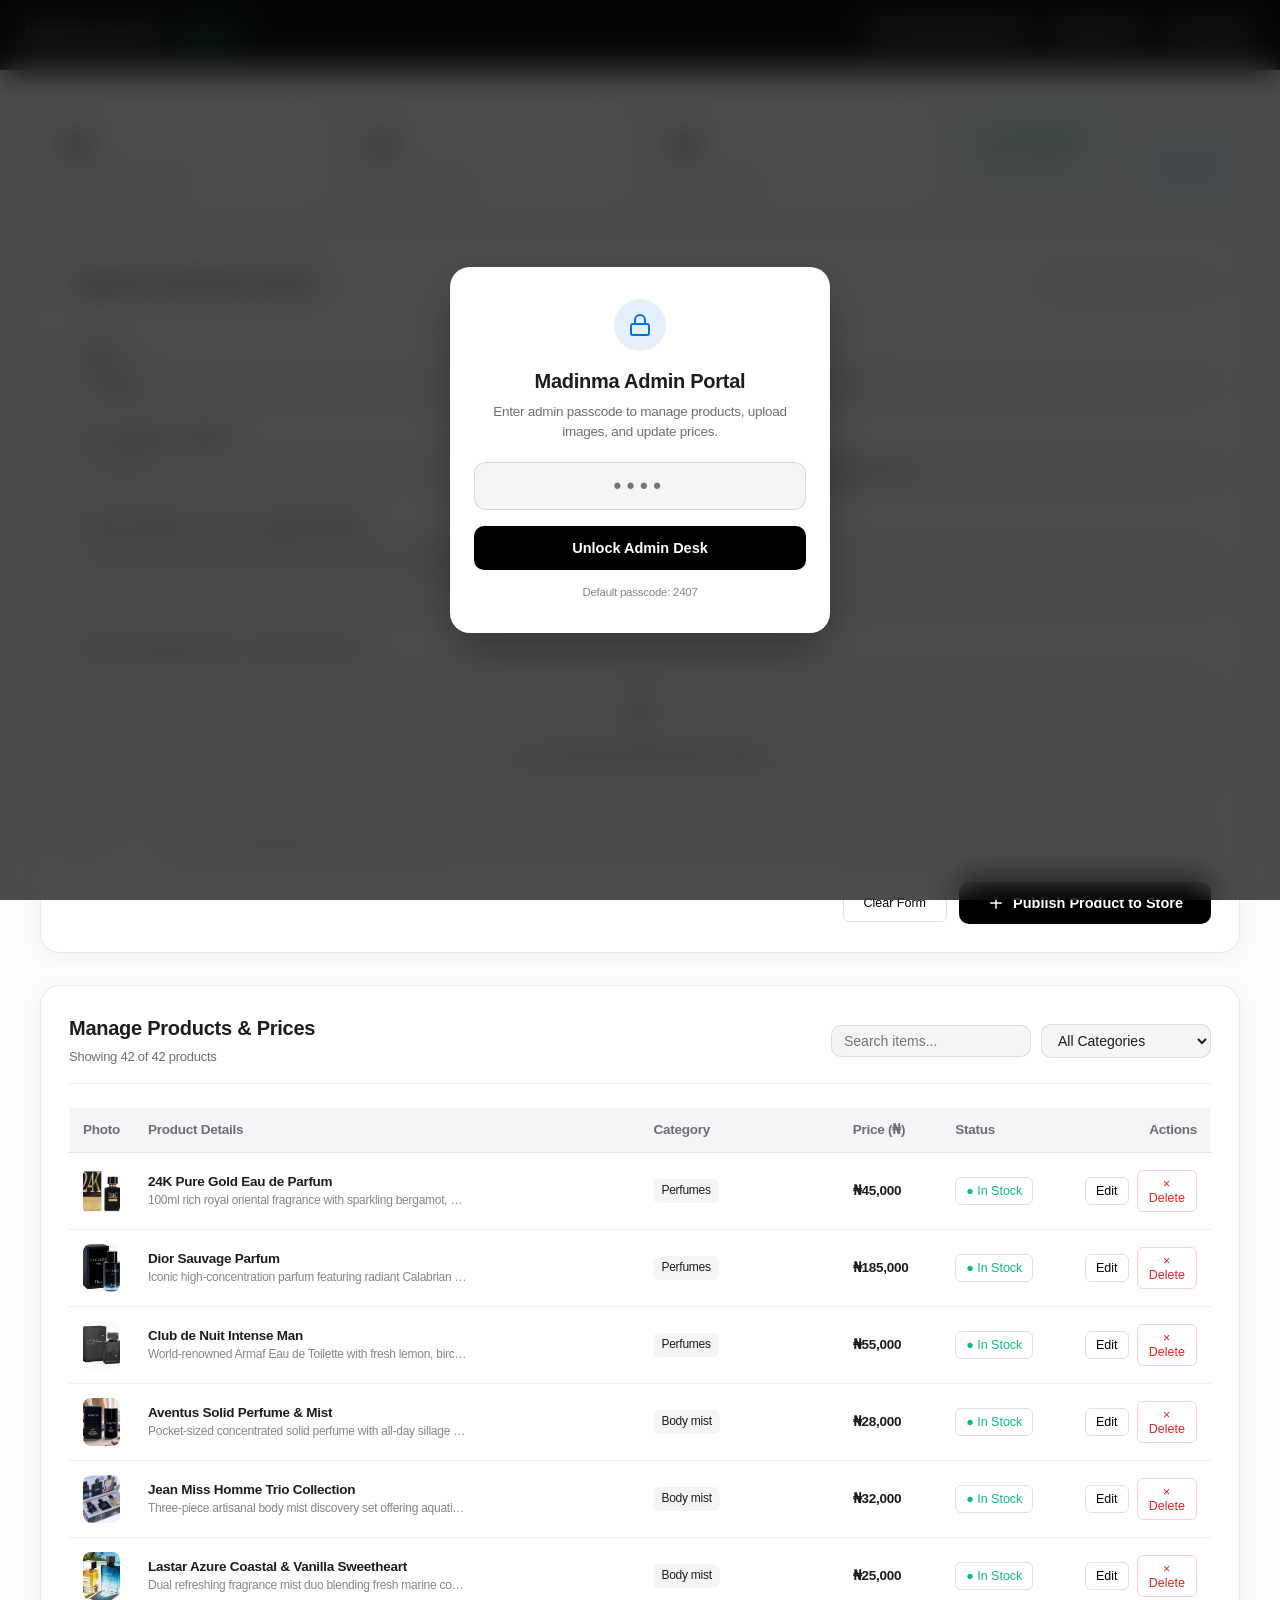
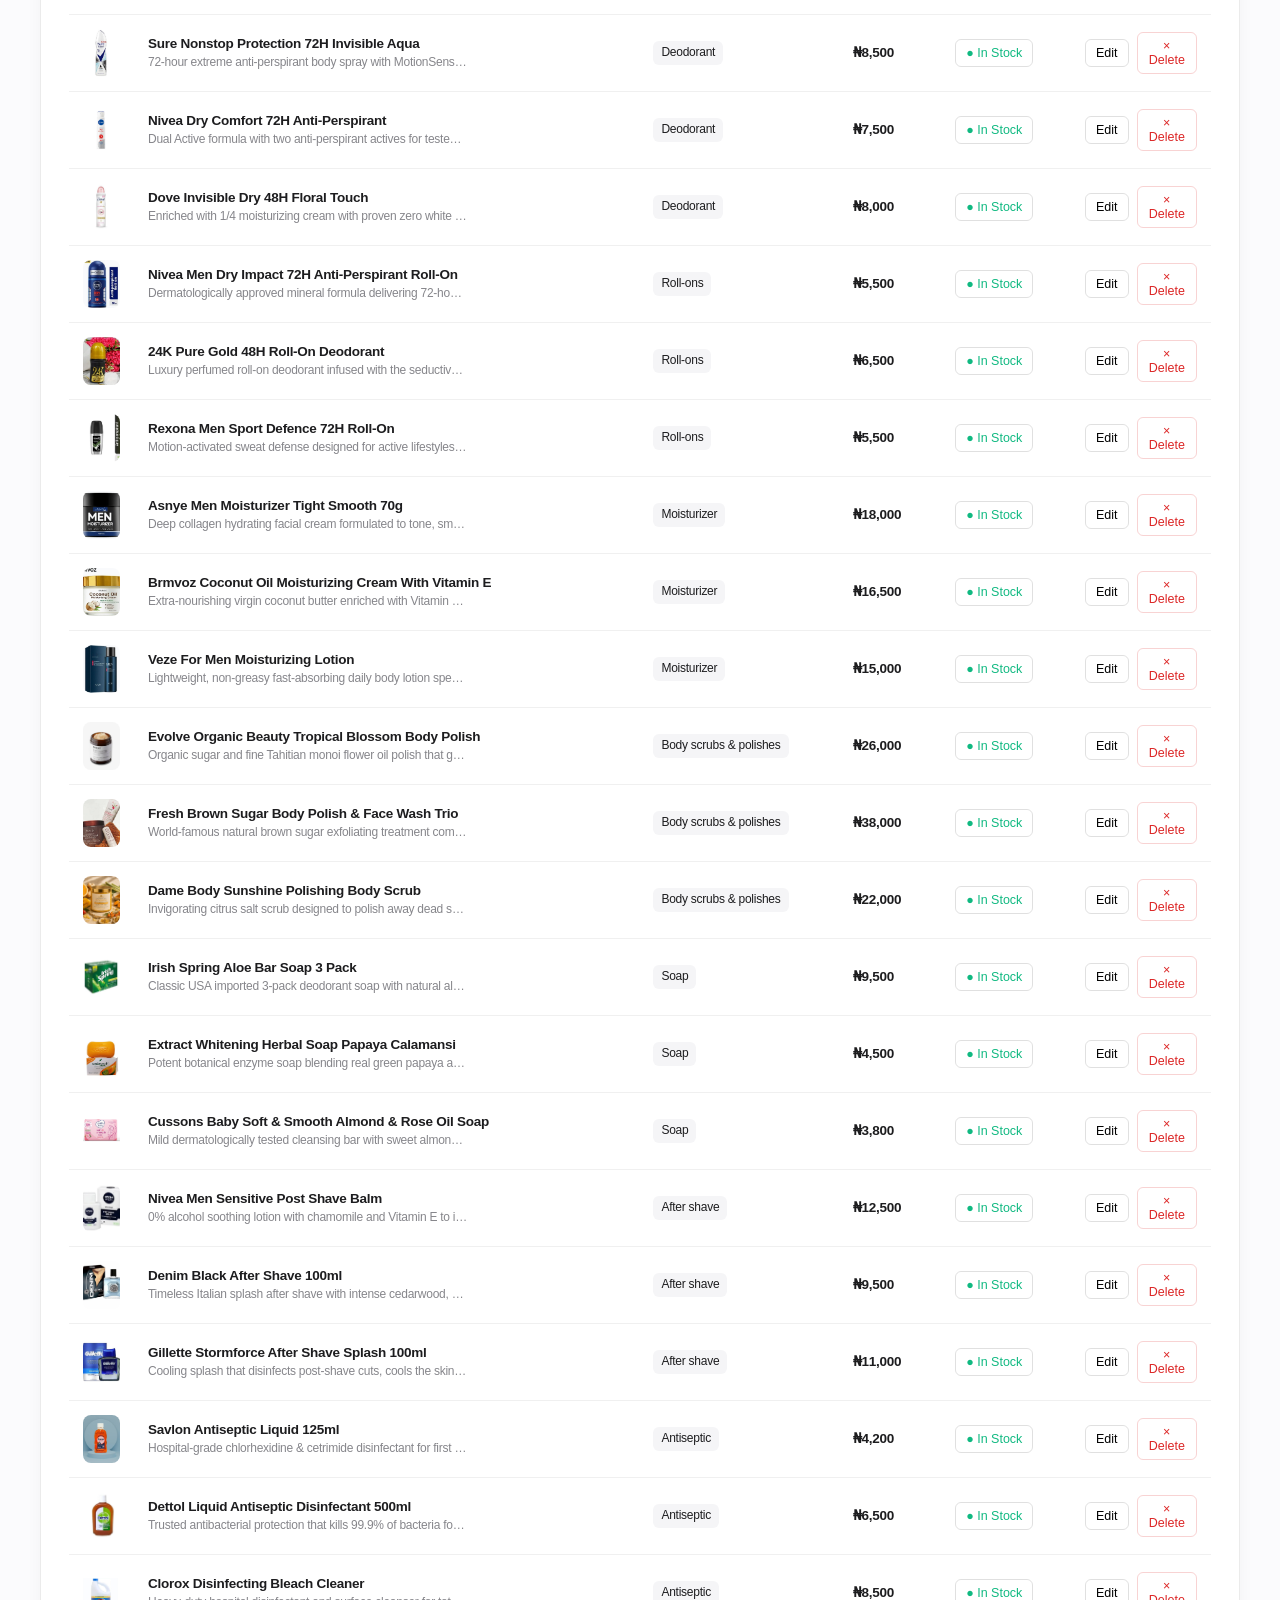
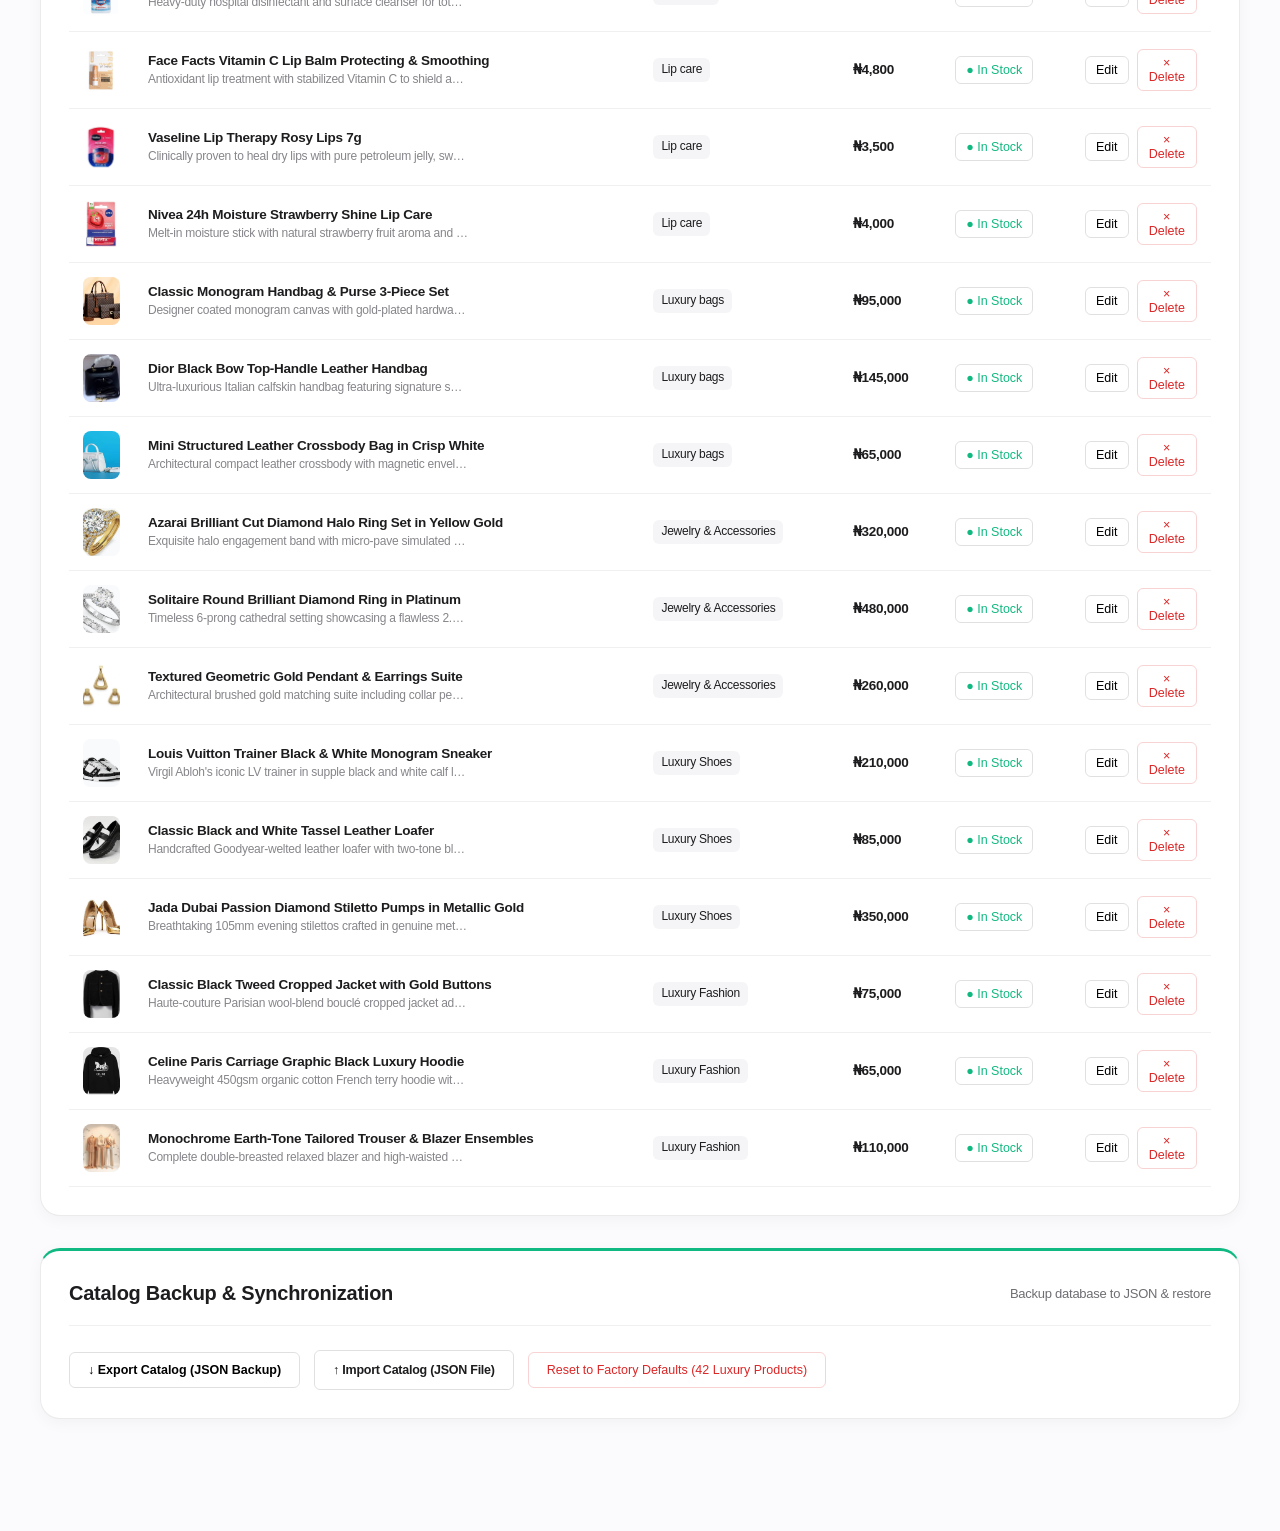
==== commit 32aeb647: "Connect Admin and Collections to Supabase Storage and real-time cloud catalog sync" ====
--- a/admin.html
+++ b/admin.html
@@ -82,6 +82,13 @@
         <div class="admin-stat-num" id="stat-total-instock">0</div>
         <div class="admin-stat-label">Active &bull; In Stock</div>
       </div>
+      <div class="admin-stat-card" style="border: 1px solid rgba(16,185,129,0.3); background: rgba(16,185,129,0.04);">
+        <div class="admin-stat-num" id="stat-cloud-status" style="font-size: 19px; color: #10b981;">● Connected</div>
+        <div class="admin-stat-label" style="display: flex; align-items: center; justify-content: space-between; gap: 8px;">
+          <span>Supabase Storage</span>
+          <button type="button" id="admin-sync-cloud-btn" style="background: none; border: none; color: #0071e3; font-size: 11.5px; font-weight: 600; cursor: pointer; text-decoration: underline;">Sync Cloud</button>
+        </div>
+      </div>
     </section>
 
     <!-- Section 1: Add New Product -->
@@ -280,21 +287,30 @@
           </div>
 
           <div>
-            <label class="admin-label">Image URL / Path</label>
-            <input type="text" id="edit-prod-image" class="admin-input" required />
+            <label class="admin-label">Product Image</label>
+            <div style="display: flex; gap: 8px; align-items: center; margin-bottom: 8px;">
+              <label class="admin-file-upload-btn" style="flex: 1; text-align: center; cursor: pointer; padding: 8px 12px; font-size: 13px;">
+                📁 Upload New Photo File...
+                <input type="file" id="edit-prod-file" accept="image/*" style="display: none;" />
+              </label>
+            </div>
+            <input type="text" id="edit-prod-image" class="admin-input" placeholder="Image URL or Supabase Cloud Path" required />
+            <div id="edit-img-preview-wrap" style="margin-top: 10px; display: none;">
+              <img id="edit-img-preview-tag" src="" alt="Edit Preview" style="max-height: 90px; border-radius: 8px; object-fit: cover; border: 1px solid rgba(0,0,0,0.1);" />
+            </div>
           </div>
         </div>
 
         <div style="margin-top: 24px; display: flex; justify-content: flex-end; gap: 10px;">
           <button type="button" class="admin-icon-btn" id="edit-cancel-btn">Cancel</button>
-          <button type="submit" class="admin-submit-btn">Save Changes</button>
+          <button type="submit" class="admin-submit-btn" id="edit-submit-btn">Save Changes to Cloud</button>
         </div>
       </form>
     </div>
   </dialog>
 
   <!-- Scripts -->
-  <script src="assets/js/products.js?v=127"></script>
+  <script src="assets/js/products.js?v=129"></script>
   <script>
     document.addEventListener('DOMContentLoaded', () => {
       // 1. Passcode Authentication Gate
@@ -337,10 +353,13 @@
       const imgPreviewTag = document.getElementById('img-preview-tag');
       const imgRemoveBtn = document.getElementById('img-remove-btn');
       const addForm = document.getElementById('add-product-form');
+      const submitProductBtn = document.getElementById('submit-product-btn');
       
       const statTotalProds = document.getElementById('stat-total-products');
       const statTotalCats = document.getElementById('stat-total-categories');
       const statTotalStock = document.getElementById('stat-total-instock');
+      const statCloudStatus = document.getElementById('stat-cloud-status');
+      const syncCloudBtn = document.getElementById('admin-sync-cloud-btn');
 
       const adminTableBody = document.getElementById('admin-table-body');
       const adminTableCount = document.getElementById('admin-table-count');
@@ -351,9 +370,55 @@
       const editForm = document.getElementById('edit-product-form');
       const editCloseBtn = document.getElementById('edit-dialog-close');
       const editCancelBtn = document.getElementById('edit-cancel-btn');
+      const editSubmitBtn = document.getElementById('edit-submit-btn');
       const editCategorySelect = document.getElementById('edit-prod-category');
-
-      let currentImageDataUrl = "";
+      const editFileInput = document.getElementById('edit-prod-file');
+      const editImgUrlInput = document.getElementById('edit-prod-image');
+      const editImgPreviewWrap = document.getElementById('edit-img-preview-wrap');
+      const editImgPreviewTag = document.getElementById('edit-img-preview-tag');
+
+      let pendingAddBlob = null;
+      let pendingEditBlob = null;
+
+      // Image Compression & Processing Helper
+      function compressImageFile(file, maxDim = 1200, quality = 0.85) {
+        return new Promise((resolve, reject) => {
+          if (!file || !file.type.startsWith('image/')) {
+            return reject(new Error('Invalid image file'));
+          }
+          const reader = new FileReader();
+          reader.onload = (e) => {
+            const img = new Image();
+            img.onload = () => {
+              const canvas = document.createElement('canvas');
+              let width = img.width;
+              let height = img.height;
+
+              if (width > height && width > maxDim) {
+                height = Math.round((height * maxDim) / width);
+                width = maxDim;
+              } else if (height > maxDim) {
+                width = Math.round((width * maxDim) / height);
+                height = maxDim;
+              }
+
+              canvas.width = width;
+              canvas.height = height;
+              const ctx = canvas.getContext('2d');
+              ctx.drawImage(img, 0, 0, width, height);
+
+              canvas.toBlob((blob) => {
+                const dataUrl = canvas.toDataURL('image/jpeg', quality);
+                resolve({ blob, dataUrl });
+              }, 'image/jpeg', quality);
+            };
+            img.onerror = () => reject(new Error('Failed to load image'));
+            img.src = e.target.result;
+          };
+          reader.onerror = () => reject(new Error('Failed to read file'));
+          reader.readAsDataURL(file);
+        });
+      }
 
       // Populate Categories in Selects
       function populateCategories() {
@@ -386,88 +451,100 @@
         }
       });
 
-      // Image Upload Compression (Max 800px width/height, WebP/JPEG)
-      function processImageFile(file) {
-        if (!file || !file.type.startsWith('image/')) return;
-        const reader = new FileReader();
-        reader.onload = (e) => {
-          const img = new Image();
-          img.onload = () => {
-            const canvas = document.createElement('canvas');
-            const MAX_DIM = 800;
-            let width = img.width;
-            let height = img.height;
-
-            if (width > height && width > MAX_DIM) {
-              height = Math.round((height * MAX_DIM) / width);
-              width = MAX_DIM;
-            } else if (height > MAX_DIM) {
-              width = Math.round((width * MAX_DIM) / height);
-              height = MAX_DIM;
-            }
-
-            canvas.width = width;
-            canvas.height = height;
-            const ctx = canvas.getContext('2d');
-            ctx.drawImage(img, 0, 0, width, height);
-
-            currentImageDataUrl = canvas.toDataURL('image/jpeg', 0.82);
-            imgPreviewTag.src = currentImageDataUrl;
+      // Handle Add Form File Input
+      fileInput.addEventListener('change', async (e) => {
+        if (e.target.files && e.target.files[0]) {
+          try {
+            const result = await compressImageFile(e.target.files[0]);
+            pendingAddBlob = result.blob;
+            imgPreviewTag.src = result.dataUrl;
             imgPreviewWrap.style.display = 'block';
             imgUrlInput.value = '';
-          };
-          img.src = e.target.result;
-        };
-        reader.readAsDataURL(file);
-      }
-
-      fileInput.addEventListener('change', (e) => {
-        if (e.target.files && e.target.files[0]) {
-          processImageFile(e.target.files[0]);
+          } catch (err) {
+            console.error('File compression error:', err);
+          }
         }
       });
 
       imgUrlInput.addEventListener('input', (e) => {
         if (e.target.value.trim()) {
-          currentImageDataUrl = e.target.value.trim();
-          imgPreviewTag.src = currentImageDataUrl;
+          pendingAddBlob = null;
+          fileInput.value = '';
+          imgPreviewTag.src = e.target.value.trim();
           imgPreviewWrap.style.display = 'block';
         }
       });
 
       imgRemoveBtn.addEventListener('click', () => {
-        currentImageDataUrl = "";
-        fileInput.value = "";
-        imgUrlInput.value = "";
+        pendingAddBlob = null;
+        fileInput.value = '';
+        imgUrlInput.value = '';
         imgPreviewWrap.style.display = 'none';
-        imgPreviewTag.src = "";
+        imgPreviewTag.src = '';
+      });
+
+      // Handle Edit Form File Input
+      editFileInput.addEventListener('change', async (e) => {
+        if (e.target.files && e.target.files[0]) {
+          try {
+            const result = await compressImageFile(e.target.files[0]);
+            pendingEditBlob = result.blob;
+            editImgPreviewTag.src = result.dataUrl;
+            editImgPreviewWrap.style.display = 'block';
+            editImgUrlInput.value = 'Will be uploaded to Supabase Storage on save';
+          } catch (err) {
+            console.error('Edit file compression error:', err);
+          }
+        }
       });
 
       // Submit Product
-      addForm.addEventListener('submit', (e) => {
+      addForm.addEventListener('submit', async (e) => {
         e.preventDefault();
-        const title = document.getElementById('prod-title').value.trim();
-        const category = categorySelect.value;
-        const price = Number(document.getElementById('prod-price').value) || 0;
-        const inStock = document.getElementById('prod-instock').value === 'true';
-        const description = document.getElementById('prod-desc').value.trim();
-
-        const image = currentImageDataUrl || imgUrlInput.value.trim() || 'assets/images/fragrances-1.jpg?v=11';
-
-        MadinmaCatalog.add({
-          title,
-          category,
-          price,
-          description,
-          image,
-          inStock
-        });
-
-        alert(`✅ Product "${title}" published successfully!`);
-        addForm.reset();
-        imgRemoveBtn.click();
-        populateCategories();
-        renderAdminDashboard();
+        const origBtnText = submitProductBtn.innerHTML;
+
+        try {
+          submitProductBtn.disabled = true;
+          submitProductBtn.innerHTML = `<span>⏳ Uploading to Supabase...</span>`;
+
+          const title = document.getElementById('prod-title').value.trim();
+          const category = categorySelect.value;
+          const price = Number(document.getElementById('prod-price').value) || 0;
+          const inStock = document.getElementById('prod-instock').value === 'true';
+          const description = document.getElementById('prod-desc').value.trim();
+
+          let imageUrl = imgUrlInput.value.trim() || 'assets/images/fragrances-1.jpg?v=11';
+
+          if (pendingAddBlob) {
+            submitProductBtn.innerHTML = `<span>⏳ Uploading Image to Supabase Storage...</span>`;
+            const cleanSlug = title.toLowerCase().replace(/[^a-z0-9]/g, '_').slice(0, 24) || 'product';
+            const filename = `${cleanSlug}_${Date.now()}.jpg`;
+            imageUrl = await MadinmaCatalog.uploadImage(pendingAddBlob, filename);
+          }
+
+          submitProductBtn.innerHTML = `<span>⏳ Saving Catalog to Cloud...</span>`;
+          await MadinmaCatalog.add({
+            title,
+            category,
+            price,
+            description,
+            image: imageUrl,
+            inStock
+          });
+
+          alert(`✅ Product "${title}" published & saved to Supabase Cloud!`);
+          addForm.reset();
+          pendingAddBlob = null;
+          imgRemoveBtn.click();
+          populateCategories();
+          renderAdminDashboard();
+        } catch (err) {
+          console.error("Error adding product:", err);
+          alert("⚠️ Error uploading product to Supabase: " + (err.message || err));
+        } finally {
+          submitProductBtn.disabled = false;
+          submitProductBtn.innerHTML = origBtnText;
+        }
       });
 
       // Render Admin Table & Stats
@@ -539,22 +616,22 @@
 
         // Bind table actions
         adminTableBody.querySelectorAll('.toggle-stock-btn').forEach(btn => {
-          btn.addEventListener('click', () => {
+          btn.addEventListener('click', async () => {
             const id = btn.getAttribute('data-id');
             const p = MadinmaCatalog.getAll().find(item => item.id === id);
             if (p) {
-              MadinmaCatalog.update(id, { inStock: !(p.inStock !== false) });
+              await MadinmaCatalog.update(id, { inStock: !(p.inStock !== false) });
               renderAdminDashboard();
             }
           });
         });
 
         adminTableBody.querySelectorAll('.delete-prod-btn').forEach(btn => {
-          btn.addEventListener('click', () => {
+          btn.addEventListener('click', async () => {
             const id = btn.getAttribute('data-id');
             const p = MadinmaCatalog.getAll().find(item => item.id === id);
-            if (p && confirm(`Delete "${p.title}" from catalog?`)) {
-              MadinmaCatalog.delete(id);
+            if (p && confirm(`Delete "${p.title}" from catalog and Supabase Cloud?`)) {
+              await MadinmaCatalog.delete(id);
               renderAdminDashboard();
             }
           });
@@ -571,7 +648,11 @@
               document.getElementById('edit-prod-price').value = p.price;
               document.getElementById('edit-prod-instock').value = (p.inStock !== false) ? 'true' : 'false';
               document.getElementById('edit-prod-desc').value = p.description || '';
-              document.getElementById('edit-prod-image').value = p.image;
+              editImgUrlInput.value = p.image;
+              pendingEditBlob = null;
+              editFileInput.value = '';
+              editImgPreviewTag.src = p.image;
+              editImgPreviewWrap.style.display = 'block';
               editDialog.showModal();
             }
           });
@@ -582,31 +663,68 @@
       adminCatFilter.addEventListener('change', renderAdminDashboard);
 
       // Edit Form Submit
-      editForm.addEventListener('submit', (e) => {
+      editForm.addEventListener('submit', async (e) => {
         e.preventDefault();
-        const id = document.getElementById('edit-prod-id').value;
-        const title = document.getElementById('edit-prod-title').value.trim();
-        const category = editCategorySelect.value;
-        const price = Number(document.getElementById('edit-prod-price').value) || 0;
-        const inStock = document.getElementById('edit-prod-instock').value === 'true';
-        const description = document.getElementById('edit-prod-desc').value.trim();
-        const image = document.getElementById('edit-prod-image').value.trim();
-
-        MadinmaCatalog.update(id, {
-          title,
-          category,
-          price,
-          inStock,
-          description,
-          image
-        });
-
-        editDialog.close();
-        renderAdminDashboard();
+        const origBtnText = editSubmitBtn.innerHTML;
+
+        try {
+          editSubmitBtn.disabled = true;
+          editSubmitBtn.innerHTML = `<span>⏳ Saving to Supabase...</span>`;
+
+          const id = document.getElementById('edit-prod-id').value;
+          const title = document.getElementById('edit-prod-title').value.trim();
+          const category = editCategorySelect.value;
+          const price = Number(document.getElementById('edit-prod-price').value) || 0;
+          const inStock = document.getElementById('edit-prod-instock').value === 'true';
+          const description = document.getElementById('edit-prod-desc').value.trim();
+          let image = editImgUrlInput.value.trim();
+
+          if (pendingEditBlob) {
+            editSubmitBtn.innerHTML = `<span>⏳ Uploading Image...</span>`;
+            const cleanSlug = title.toLowerCase().replace(/[^a-z0-9]/g, '_').slice(0, 24) || 'product';
+            const filename = `${cleanSlug}_${Date.now()}.jpg`;
+            image = await MadinmaCatalog.uploadImage(pendingEditBlob, filename);
+          }
+
+          await MadinmaCatalog.update(id, {
+            title,
+            category,
+            price,
+            inStock,
+            description,
+            image
+          });
+
+          editDialog.close();
+          renderAdminDashboard();
+        } catch (err) {
+          console.error("Error editing product:", err);
+          alert("⚠️ Error saving product: " + (err.message || err));
+        } finally {
+          editSubmitBtn.disabled = false;
+          editSubmitBtn.innerHTML = origBtnText;
+        }
       });
 
       editCloseBtn.addEventListener('click', () => editDialog.close());
       editCancelBtn.addEventListener('click', () => editDialog.close());
+
+      // Cloud Sync Button
+      if (syncCloudBtn) {
+        syncCloudBtn.addEventListener('click', async () => {
+          syncCloudBtn.textContent = 'Syncing...';
+          try {
+            await MadinmaCatalog.syncFromCloud();
+            populateCategories();
+            renderAdminDashboard();
+            alert('✅ Catalog successfully synchronized with Supabase Cloud!');
+          } catch (e) {
+            alert('⚠️ Sync error: ' + e.message);
+          } finally {
+            syncCloudBtn.textContent = 'Sync Cloud';
+          }
+        });
+      }
 
       // Export JSON
       document.getElementById('export-json-btn').addEventListener('click', () => {
@@ -627,15 +745,16 @@
         const file = e.target.files && e.target.files[0];
         if (!file) return;
         const reader = new FileReader();
-        reader.onload = (evt) => {
+        reader.onload = async (evt) => {
           try {
             const imported = JSON.parse(evt.target.result);
             if (Array.isArray(imported)) {
-              if (confirm(`Import ${imported.length} products? This will update your store catalog.`)) {
+              if (confirm(`Import ${imported.length} products to Supabase Cloud? This will replace current catalog.`)) {
                 MadinmaCatalog.saveAll(imported);
+                await MadinmaCatalog.pushToCloud(imported);
                 populateCategories();
                 renderAdminDashboard();
-                alert(`✅ Successfully imported ${imported.length} products!`);
+                alert(`✅ Successfully imported ${imported.length} products to Supabase!`);
               }
             } else {
               alert("Invalid JSON format. Expected an array of products.");
@@ -648,18 +767,26 @@
       });
 
       // Reset to Factory
-      document.getElementById('reset-factory-btn').addEventListener('click', () => {
-        if (confirm("Reset catalog to the factory 42 authentic luxury products? Any custom additions will be cleared.")) {
-          MadinmaCatalog.resetToDefaults();
+      document.getElementById('reset-factory-btn').addEventListener('click', async () => {
+        if (confirm("Reset catalog to the factory 42 authentic luxury products on Supabase Cloud? Any custom additions will be cleared.")) {
+          await MadinmaCatalog.resetToDefaults();
           populateCategories();
           renderAdminDashboard();
-          alert("✅ Catalog reset to factory defaults!");
-        }
-      });
-
-      // Initial Load
+          alert("✅ Catalog reset to factory defaults on Supabase!");
+        }
+      });
+
+      // Initial Load & Background Cloud Sync
       populateCategories();
       renderAdminDashboard();
+
+      MadinmaCatalog.syncFromCloud().then(() => {
+        populateCategories();
+        renderAdminDashboard();
+        if (statCloudStatus) statCloudStatus.textContent = '● Connected';
+      }).catch(err => {
+        console.warn('Initial cloud sync error:', err);
+      });
     });
   </script>
 </body>
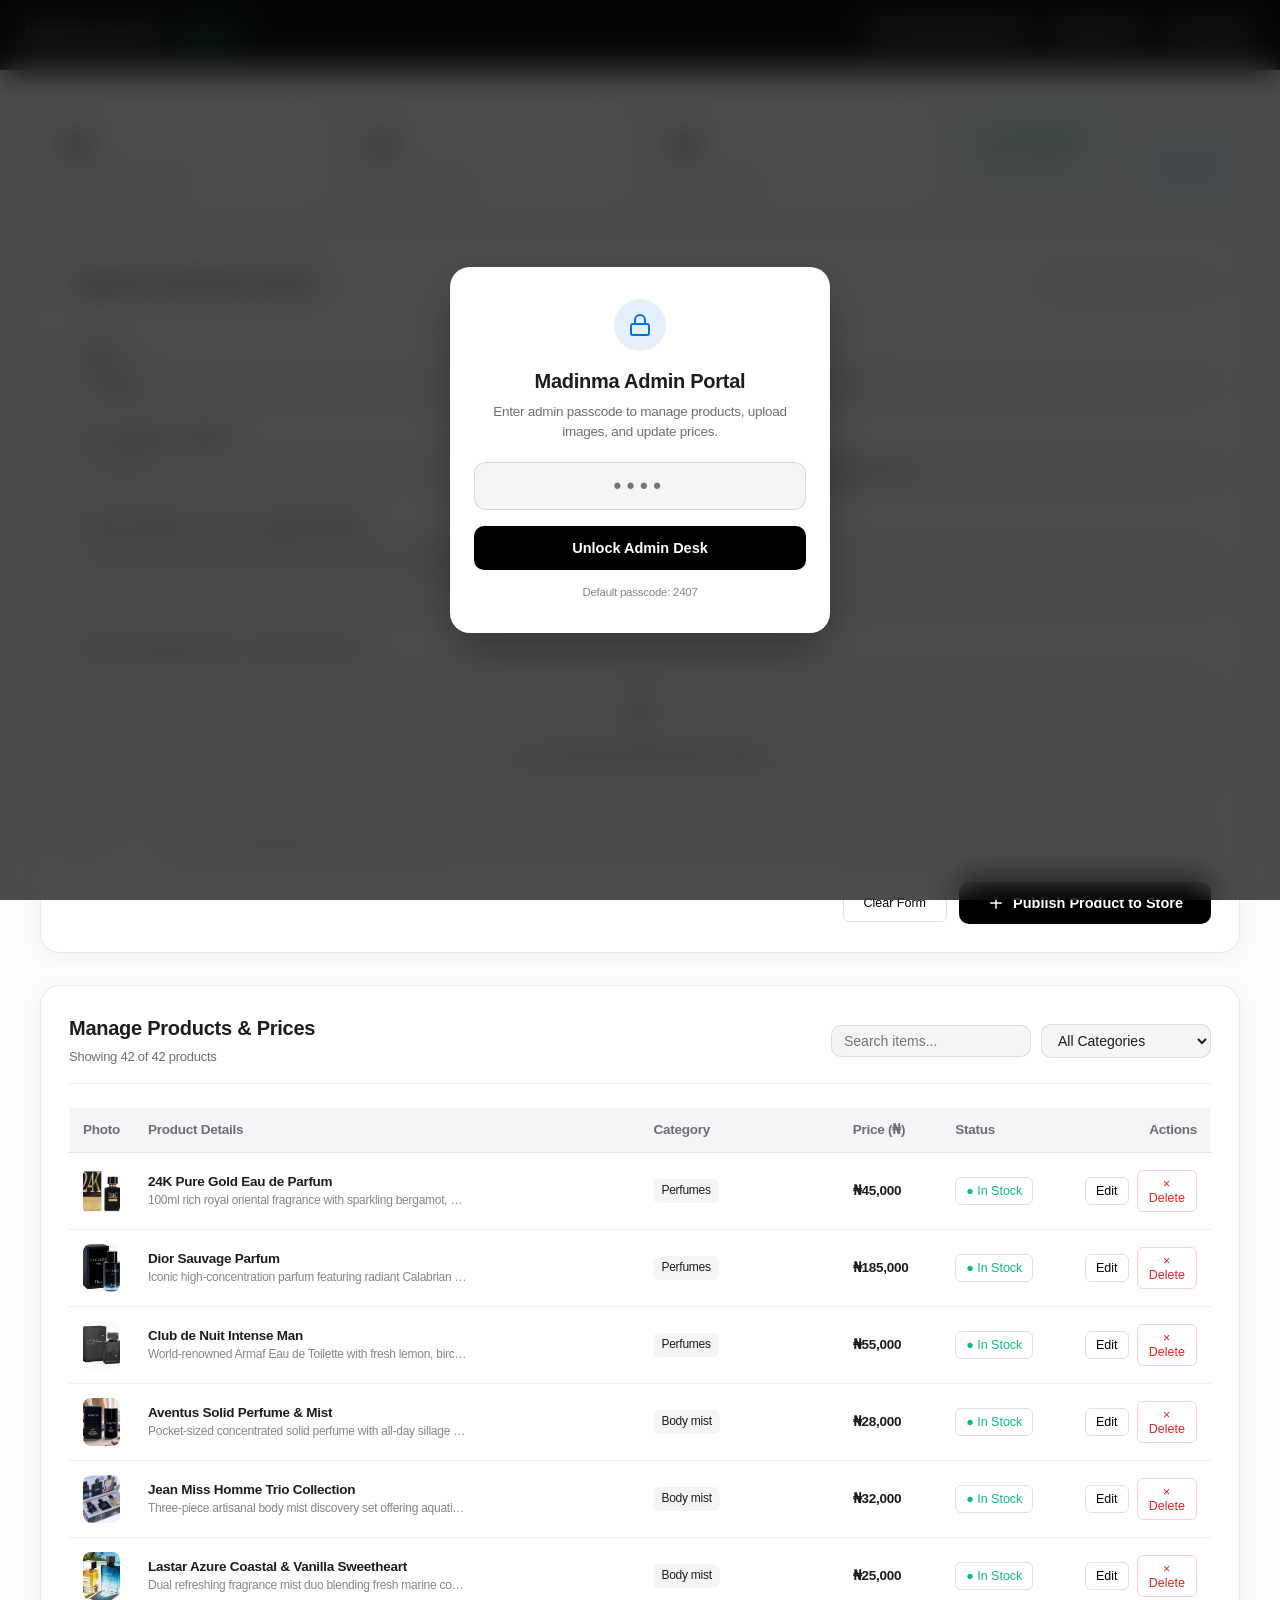
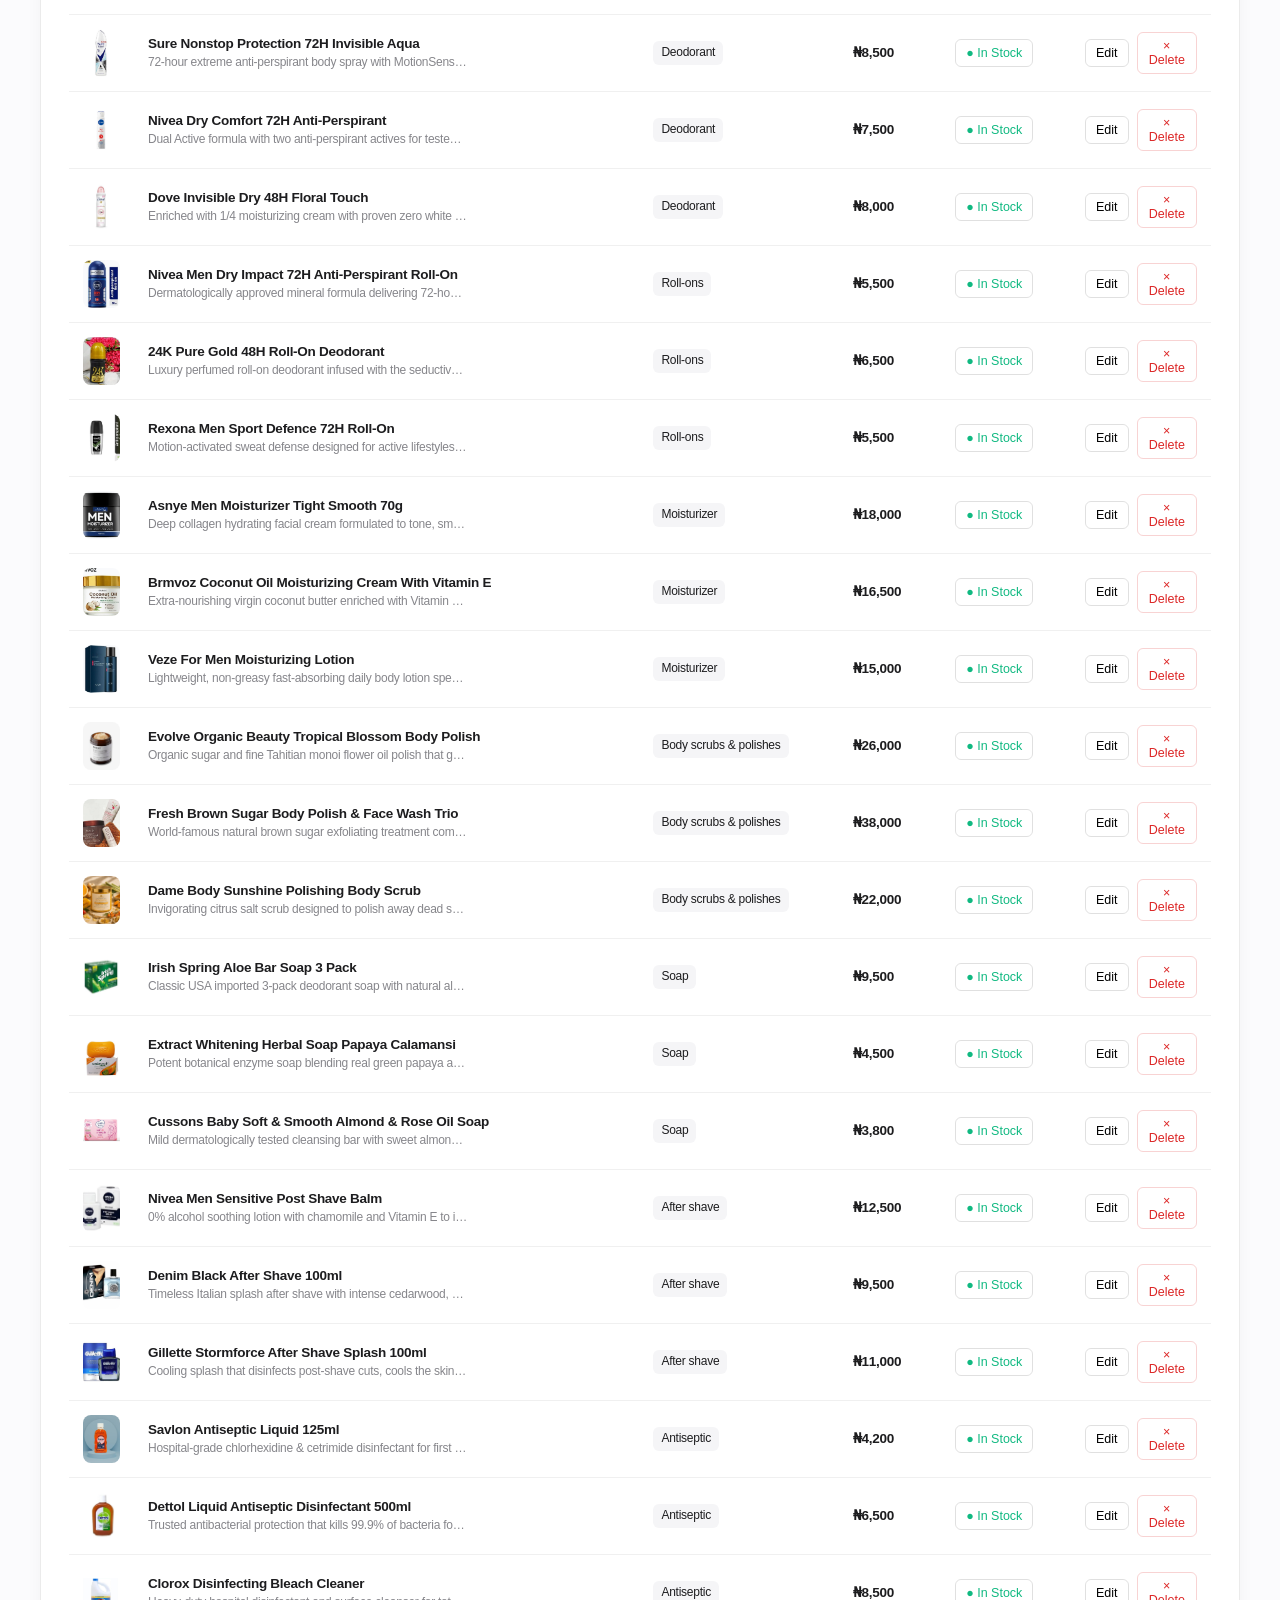
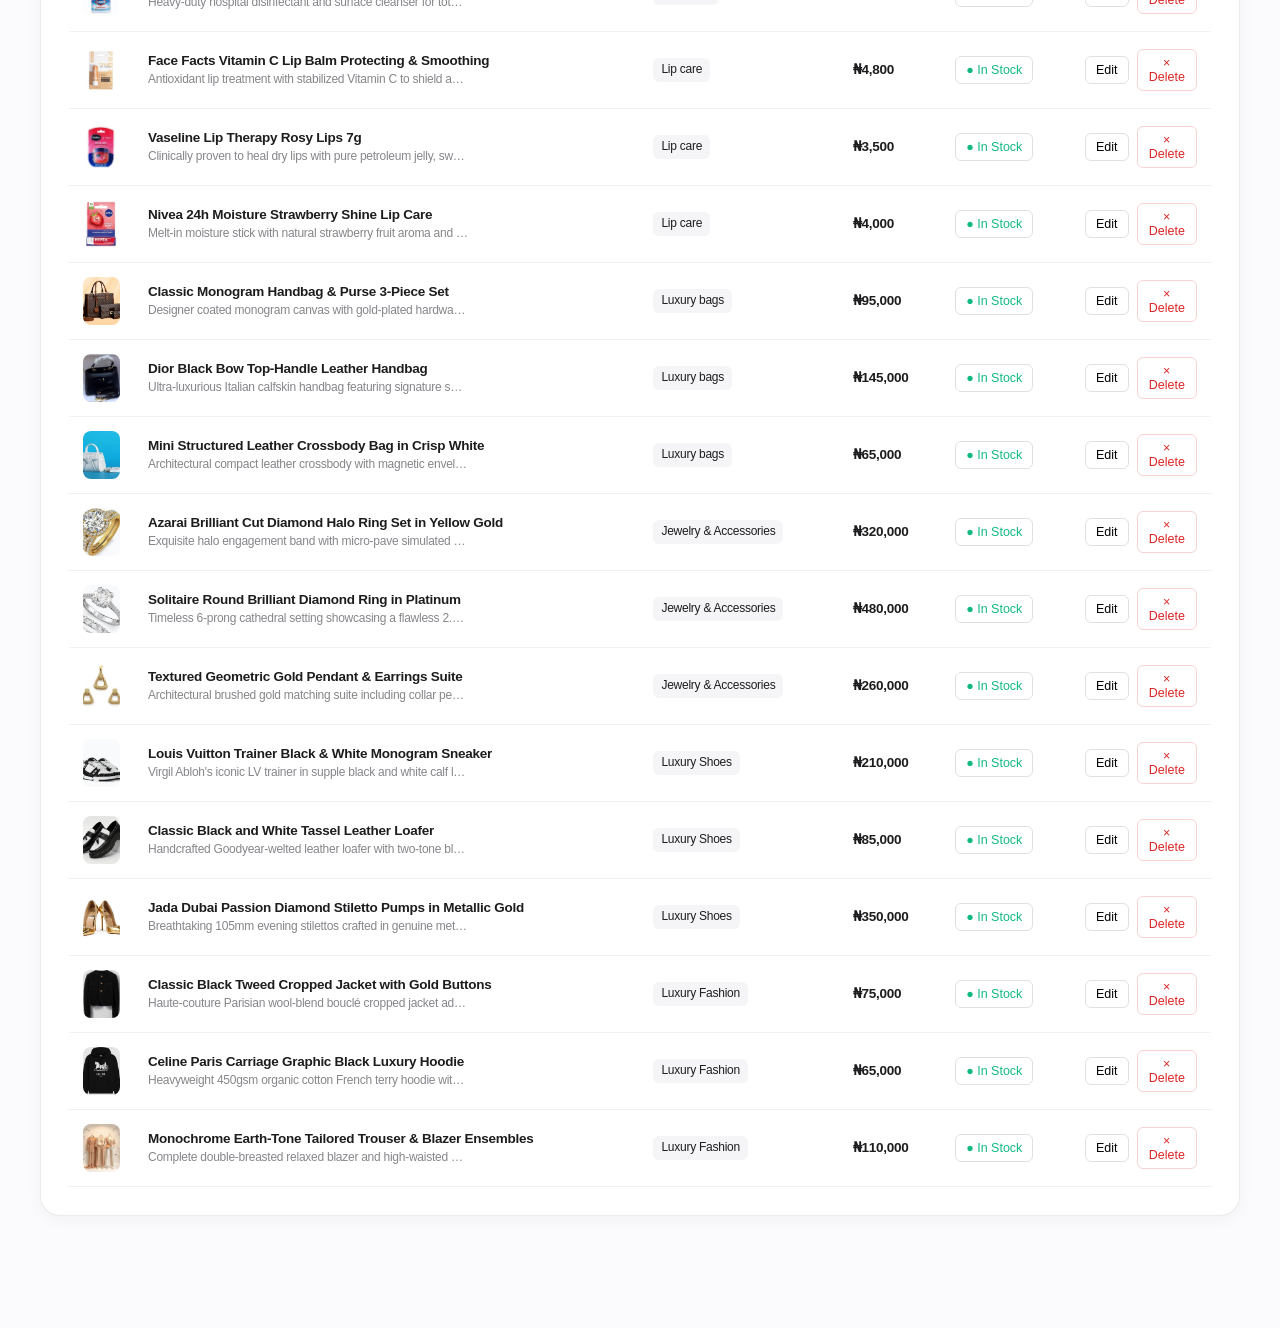
==== commit 14791e0e: "refactor(admin): remove unnecessary catalog backup and restore section" ====
--- a/admin.html
+++ b/admin.html
@@ -10,7 +10,7 @@
   <link rel="icon" type="image/svg+xml" href="assets/images/favicon.svg" />
   
   <!-- Apple Vision Pro Design System Stylesheet -->
-  <link rel="stylesheet" href="assets/css/style.css?v=127" />
+  <link rel="stylesheet" href="assets/css/style.css?v=143" />
 </head>
 <body class="admin-body">
 
@@ -56,9 +56,9 @@
       </div>
 
       <div class="admin-header-actions">
-        <a href="collections.html" class="admin-btn-secondary" target="_blank">View Collections Page &nearr;</a>
-        <a href="index.html" class="admin-btn-secondary" target="_blank">Storefront &nearr;</a>
-        <button type="button" class="admin-btn-secondary" id="admin-logout-btn">Lock Desk</button>
+        <a href="collections.html" class="admin-btn-secondary admin-btn-collections" target="_blank"><span class="desktop-only-word">View </span>Collections Page &nearr;</a>
+        <a href="index.html" class="admin-btn-secondary admin-btn-storefront" target="_blank">Storefront &nearr;</a>
+        <button type="button" class="admin-btn-secondary admin-btn-lock" id="admin-logout-btn">Lock Desk</button>
       </div>
     </div>
   </header>
@@ -221,29 +221,6 @@
       </div>
     </section>
 
-    <!-- Section 3: Backup & Recovery Tools -->
-    <section class="admin-card" style="border-top: 3px solid #10b981;">
-      <div class="admin-card-header">
-        <h2 class="admin-card-title">Catalog Backup &amp; Synchronization</h2>
-        <span style="font-size: 13px; color: #6e6e73;">Backup database to JSON &amp; restore</span>
-      </div>
-
-      <div style="display: flex; align-items: center; gap: 14px; flex-wrap: wrap;">
-        <button type="button" class="admin-icon-btn" id="export-json-btn" style="padding: 10px 18px; font-weight: 600;">
-          &darr; Export Catalog (JSON Backup)
-        </button>
-
-        <label class="admin-icon-btn" style="padding: 10px 18px; font-weight: 600; cursor: pointer;">
-          &uarr; Import Catalog (JSON File)
-          <input type="file" id="import-json-file" accept=".json" style="display: none;" />
-        </label>
-
-        <button type="button" class="admin-icon-btn danger" id="reset-factory-btn" style="padding: 10px 18px;">
-          Reset to Factory Defaults (42 Luxury Products)
-        </button>
-      </div>
-    </section>
-
   </main>
 
   <!-- Edit Product Modal Dialog -->
@@ -310,7 +287,7 @@
   </dialog>
 
   <!-- Scripts -->
-  <script src="assets/js/products.js?v=129"></script>
+  <script src="assets/js/products.js?v=139"></script>
   <script>
     document.addEventListener('DOMContentLoaded', () => {
       // 1. Passcode Authentication Gate
@@ -726,56 +703,6 @@
         });
       }
 
-      // Export JSON
-      document.getElementById('export-json-btn').addEventListener('click', () => {
-        const data = MadinmaCatalog.getAll();
-        const jsonStr = JSON.stringify(data, null, 2);
-        const blob = new Blob([jsonStr], { type: "application/json" });
-        const url = URL.createObjectURL(blob);
-        const a = document.createElement('a');
-        a.href = url;
-        a.download = `madinma_catalog_backup_${new Date().toISOString().slice(0,10)}.json`;
-        a.click();
-        URL.revokeObjectURL(url);
-      });
-
-      // Import JSON
-      const importInput = document.getElementById('import-json-file');
-      importInput.addEventListener('change', (e) => {
-        const file = e.target.files && e.target.files[0];
-        if (!file) return;
-        const reader = new FileReader();
-        reader.onload = async (evt) => {
-          try {
-            const imported = JSON.parse(evt.target.result);
-            if (Array.isArray(imported)) {
-              if (confirm(`Import ${imported.length} products to Supabase Cloud? This will replace current catalog.`)) {
-                MadinmaCatalog.saveAll(imported);
-                await MadinmaCatalog.pushToCloud(imported);
-                populateCategories();
-                renderAdminDashboard();
-                alert(`✅ Successfully imported ${imported.length} products to Supabase!`);
-              }
-            } else {
-              alert("Invalid JSON format. Expected an array of products.");
-            }
-          } catch (err) {
-            alert("Error parsing JSON file: " + err.message);
-          }
-        };
-        reader.readAsText(file);
-      });
-
-      // Reset to Factory
-      document.getElementById('reset-factory-btn').addEventListener('click', async () => {
-        if (confirm("Reset catalog to the factory 42 authentic luxury products on Supabase Cloud? Any custom additions will be cleared.")) {
-          await MadinmaCatalog.resetToDefaults();
-          populateCategories();
-          renderAdminDashboard();
-          alert("✅ Catalog reset to factory defaults on Supabase!");
-        }
-      });
-
       // Initial Load & Background Cloud Sync
       populateCategories();
       renderAdminDashboard();
--- a/assets/css/style.css
+++ b/assets/css/style.css
@@ -68,6 +68,9 @@
   font-family: var(--font-apple);
   -webkit-font-smoothing: antialiased;
   -moz-osx-font-smoothing: grayscale;
+  overflow-x: hidden !important;
+  max-width: 100vw !important;
+  width: 100% !important;
 }
 
 body {
@@ -76,7 +79,10 @@
   line-height: 1.47059;
   font-weight: 400;
   letter-spacing: -0.016em;
-  overflow-x: hidden;
+  overflow-x: hidden !important;
+  max-width: 100vw !important;
+  width: 100% !important;
+  position: relative;
 }
 
 .apple-container {
@@ -166,6 +172,8 @@
   position: sticky;
   top: 0;
   width: 100%;
+  max-width: 100vw;
+  box-sizing: border-box;
   height: 52px;
   background: rgba(255, 255, 255, 0.88);
   backdrop-filter: saturate(180%) blur(20px);
@@ -266,6 +274,90 @@
   background: #20ba59;
   box-shadow: 0 4px 14px rgba(37, 211, 102, 0.42);
   transform: translateY(-1px);
+}
+
+/* Local Navigation Mobile Hamburger Menu Trigger - HIDDEN ON DESKTOP, NO CIRCLE */
+.localnav-trigger {
+  display: none !important;
+  align-items: center;
+  justify-content: center;
+  width: 28px;
+  height: 28px;
+  padding: 0;
+  background: transparent;
+  border: none;
+  color: #1d1d1f;
+  cursor: pointer;
+  box-shadow: none;
+  transition: color 0.2s ease, opacity 0.2s ease;
+  flex-shrink: 0;
+}
+
+@media (max-width: 860px) {
+  .localnav-trigger {
+    display: inline-flex !important;
+  }
+}
+
+.localnav-trigger:hover {
+  background: transparent;
+  color: #0071e3;
+  opacity: 0.75;
+}
+
+.localnav-mobile-dropdown {
+  display: none;
+  position: absolute;
+  top: calc(100% + 8px);
+  right: 12px;
+  width: 220px;
+  max-width: calc(100vw - 24px);
+  background: rgba(255, 255, 255, 0.98);
+  backdrop-filter: blur(25px) saturate(180%);
+  -webkit-backdrop-filter: blur(25px) saturate(180%);
+  border: 1px solid rgba(0, 0, 0, 0.08);
+  border-radius: 16px;
+  box-shadow: 0 14px 40px rgba(0, 0, 0, 0.16);
+  padding: 8px;
+  flex-direction: column;
+  gap: 4px;
+  z-index: 10000;
+  pointer-events: auto;
+}
+
+.localnav-mobile-dropdown.active {
+  display: flex !important;
+  animation: localnavDropdownFade 0.22s cubic-bezier(0.16, 1, 0.3, 1);
+}
+
+@keyframes localnavDropdownFade {
+  from {
+    opacity: 0;
+    transform: translateY(-8px) scale(0.96);
+  }
+  to {
+    opacity: 1;
+    transform: translateY(0) scale(1);
+  }
+}
+
+.localnav-mobile-item {
+  display: flex;
+  align-items: center;
+  gap: 10px;
+  padding: 10px 14px;
+  color: #1d1d1f;
+  text-decoration: none;
+  font-size: 13.5px;
+  font-weight: 500;
+  border-radius: 8px;
+  transition: background 0.18s ease;
+}
+
+.localnav-mobile-item:hover, .localnav-mobile-item.active {
+  background: #f2f2f7;
+  color: #0071e3;
+  font-weight: 600;
 }
 
 /* ==========================================================================
@@ -1921,79 +2013,155 @@
   /* 1. Header (Sticky Localnav) */
   .apple-localnav {
     height: 48px;
+    width: 100% !important;
+    max-width: 100vw !important;
+    box-sizing: border-box;
+    overflow: visible !important;
   }
   .localnav-inner {
-    padding: 0 1rem;
-    gap: 0.5rem;
+    padding: 0 10px !important;
+    gap: 6px !important;
+    width: 100% !important;
+    max-width: 100% !important;
+    box-sizing: border-box;
+    display: flex;
+    align-items: center;
+    justify-content: space-between;
+  }
+  .localnav-title {
+    flex-shrink: 1;
+    min-width: 0;
   }
   .localnav-title a {
-    font-size: 1.05rem;
+    font-size: clamp(0.85rem, 3.8vw, 1.02rem) !important;
     letter-spacing: -0.02em;
     white-space: nowrap;
+    overflow: hidden;
+    text-overflow: ellipsis;
+    display: block;
   }
   .localnav-menu {
-    gap: 0.4rem;
+    display: flex !important;
+    align-items: center !important;
+    gap: 6px !important;
+    flex-shrink: 0 !important;
   }
   /* On compact screens, streamline to high-impact primary WhatsApp button */
   .localnav-btn-demo {
-    display: none;
+    display: none !important;
   }
   .localnav-btn-buy {
-    padding: 5px 12px;
-    font-size: 0.78rem;
+    padding: 5px 10px !important;
+    font-size: clamp(0.7rem, 2.9vw, 0.78rem) !important;
     font-weight: 600;
+    white-space: nowrap !important;
+    flex-shrink: 0 !important;
+    border-radius: 980px;
+  }
+  .localnav-trigger {
+    display: inline-flex !important;
+    align-items: center;
+    justify-content: center;
+    width: 30px !important;
+    height: 30px !important;
+    padding: 0;
+    flex-shrink: 0 !important;
+    margin: 0;
+  }
+  .localnav-trigger svg {
+    width: 18px;
+    height: 18px;
   }
 
   /* 2. Hero Section */
   .hero-giant-typography {
-    padding: 1.4rem 0.5rem 2.2rem;
+    padding: 1.2rem 0.5rem 1.8rem;
+    max-width: 100%;
+    overflow: hidden;
+    box-sizing: border-box;
   }
   .hero-giant-title {
-    font-size: clamp(3.2rem, 16.5vw, 4.8rem);
-    line-height: 0.96;
-    letter-spacing: -0.04em;
-    margin-bottom: 1.1rem;
+    font-size: clamp(2.3rem, 11.5vw, 4.0rem) !important;
+    line-height: 1.0;
+    letter-spacing: -0.03em;
+    margin-bottom: 0.9rem;
+    max-width: 100%;
+    word-break: normal;
+    overflow-wrap: normal;
   }
   .hero-giant-motto {
-    font-size: clamp(1.05rem, 4.2vw, 1.25rem);
+    font-size: clamp(0.92rem, 3.8vw, 1.15rem) !important;
     line-height: 1.45;
-    padding: 0 0.4rem;
+    padding: 0 0.5rem;
+    max-width: 100%;
+    box-sizing: border-box;
   }
 
   /* 3. Collections Section Header */
   .vision-closer-look {
     padding: 2.2rem 0 3.8rem;
+    width: 100% !important;
+    max-width: 100vw !important;
+    overflow: hidden !important;
+    box-sizing: border-box;
   }
   .closer-look-header-wrap {
     margin-bottom: 1.2rem;
     padding: 0 1rem;
+    max-width: 100%;
+    box-sizing: border-box;
   }
   .closer-look-title {
-    font-size: clamp(1.75rem, 6.5vw, 2.4rem);
+    font-size: clamp(1.65rem, 6.2vw, 2.2rem);
     line-height: 1.15;
   }
 
-  /* 4. Horizontal Peek Carousel on Mobile (Signature Apple Card Peek) */
+  /* 4. Horizontal Peek Carousel on Mobile (Signature Apple Card Peek & 3D Cube) */
   .apple-carousel-viewport {
-    padding: 0 1rem 1.6rem;
+    padding: 0 0.5rem 1.6rem !important;
+    width: 100% !important;
+    max-width: 100vw !important;
+    overflow-x: hidden !important;
+    box-sizing: border-box;
   }
   .apple-carousel-track {
     gap: 12px;
   }
+  .cube-viewport-3d {
+    width: calc(100vw - 20px) !important;
+    max-width: 100% !important;
+    margin: 0 auto !important;
+    overflow: hidden !important;
+    border-radius: 20px;
+    box-sizing: border-box;
+  }
+  .cube-scene-3d {
+    width: 100% !important;
+    max-width: 100% !important;
+  }
+  .cube-face-3d {
+    width: 100% !important;
+    max-width: 100% !important;
+    box-sizing: border-box;
+  }
   .apple-vision-item {
-    /* 82vw allows the next card to subtly peek, signaling swipeability */
-    width: 82vw;
-    min-width: 270px;
-    max-width: 380px;
+    /* Fluid width constrained within mobile screen */
+    width: 100% !important;
+    max-width: 100% !important;
+    box-sizing: border-box;
     scroll-snap-align: center;
   }
   .apple-vision-box {
+    width: 100% !important;
+    max-width: 100% !important;
     height: 380px;
     border-radius: 20px;
+    box-sizing: border-box;
   }
   .apple-vision-overlay {
     padding: 1.1rem 1rem;
     background: linear-gradient(to top, rgba(0, 0, 0, 0.88) 0%, rgba(0, 0, 0, 0.52) 55%, transparent 100%);
+    box-sizing: border-box;
   }
   .apple-vision-overlay-title {
     font-size: 1.22rem;
@@ -2355,7 +2523,6 @@
 
 /* Ensure foreground content floats over background with frosted glass */
 .minimal-msg-main,
-.apple-localnav,
 .apple-vision-footer {
   position: relative;
   z-index: 1;
@@ -2400,6 +2567,15 @@
   cursor: grab;
 }
 
+@media (max-width: 768px) {
+  .cube-viewport-3d {
+    overflow: hidden !important;
+    width: calc(100vw - 20px) !important;
+    max-width: 100% !important;
+    border-radius: 20px !important;
+  }
+}
+
 .cube-viewport-3d:active {
   cursor: grabbing;
 }
@@ -2830,6 +3006,642 @@
 }
 
 /* =========================================================================
+   BOUTIQUE GLASS SHELF DISPLAY & CINEMA SHOWCASE STAGE
+   Inspired by Apple Vision Pro spatial UI & Prime Video cinematic detail
+   ========================================================================= */
+
+/* The Glass Shelf Container */
+.glass-shelf-display {
+  position: relative;
+  margin-top: 10px;
+}
+
+/* Glass Shelf Unit (Pedestal plank effect) */
+.glass-shelf-row {
+  position: relative;
+  padding: 32px 24px 44px;
+  background: linear-gradient(180deg, rgba(255, 255, 255, 0.72) 0%, rgba(246, 246, 250, 0.45) 100%);
+  border: 1px solid rgba(255, 255, 255, 0.85);
+  border-radius: 28px;
+  box-shadow: 
+    0 20px 48px rgba(0, 0, 0, 0.05),
+    0 1px 0 rgba(255, 255, 255, 0.95) inset,
+    0 -3px 8px rgba(0, 0, 0, 0.03) inset;
+  backdrop-filter: blur(24px);
+  -webkit-backdrop-filter: blur(24px);
+  margin-bottom: 40px;
+}
+
+/* Polished Beveled Glass Lip at the bottom of the shelf */
+.glass-shelf-lip {
+  position: absolute;
+  bottom: 0;
+  left: 20px;
+  right: 20px;
+  height: 8px;
+  background: linear-gradient(90deg, 
+    rgba(255,255,255,0.2) 0%, 
+    rgba(255,255,255,0.95) 25%, 
+    rgba(220,225,235,0.8) 50%, 
+    rgba(255,255,255,0.95) 75%, 
+    rgba(255,255,255,0.2) 100%
+  );
+  border-radius: 4px;
+  box-shadow: 0 4px 12px rgba(0, 0, 0, 0.08);
+}
+
+/* Product Card Sitting on Glass Shelf */
+.product-card.glass-item {
+  cursor: pointer;
+  background: rgba(255, 255, 255, 0.85);
+  backdrop-filter: blur(14px);
+  -webkit-backdrop-filter: blur(14px);
+  border: 1px solid rgba(255, 255, 255, 0.9);
+  border-radius: 22px;
+  box-shadow: 
+    0 8px 24px rgba(0, 0, 0, 0.04), 
+    0 1px 0 rgba(255, 255, 255, 0.9) inset;
+  transition: all 0.35s cubic-bezier(0.16, 1, 0.3, 1);
+  transform-origin: center bottom;
+}
+
+.product-card.glass-item:hover {
+  transform: translateY(-8px) scale(1.02);
+  background: #ffffff;
+  border-color: rgba(0, 113, 227, 0.3);
+  box-shadow: 
+    0 24px 48px rgba(0, 0, 0, 0.12),
+    0 0 0 1px rgba(0, 113, 227, 0.15);
+}
+
+.product-card.glass-item .product-card-img-wrap {
+  position: relative;
+  background: radial-gradient(circle at 50% 40%, #ffffff 0%, #f2f2f7 100%);
+  border-bottom: 1px solid rgba(0, 0, 0, 0.04);
+}
+
+/* Glass Reflection beneath each product */
+.glass-item-reflection {
+  position: absolute;
+  bottom: 0;
+  left: 15%;
+  right: 15%;
+  height: 18px;
+  background: radial-gradient(ellipse at 50% 100%, rgba(0,0,0,0.12) 0%, transparent 70%);
+  filter: blur(4px);
+  pointer-events: none;
+  transition: all 0.3s ease;
+}
+
+.product-card.glass-item:hover .glass-item-reflection {
+  transform: scale(1.15);
+  opacity: 0.8;
+}
+
+/* Tap to inspect hover badge */
+.glass-item-inspect-hint {
+  position: absolute;
+  bottom: 12px;
+  left: 50%;
+  transform: translateX(-50%) translateY(8px);
+  padding: 5px 12px;
+  background: rgba(0, 0, 0, 0.75);
+  color: #ffffff;
+  font-size: 11px;
+  font-weight: 600;
+  border-radius: 999px;
+  backdrop-filter: blur(10px);
+  opacity: 0;
+  pointer-events: none;
+  transition: all 0.25s cubic-bezier(0.16, 1, 0.3, 1);
+  display: flex;
+  align-items: center;
+  gap: 5px;
+  white-space: nowrap;
+}
+
+.product-card.glass-item:hover .glass-item-inspect-hint {
+  opacity: 1;
+  transform: translateX(-50%) translateY(0);
+}
+
+/* =========================================================================
+   THE SPATIAL CINEMA SHOWCASE (MODAL STAGE)
+   ========================================================================= */
+.spatial-showcase-backdrop {
+  position: fixed;
+  inset: 0;
+  z-index: 9999;
+  background: rgba(12, 12, 16, 0.78);
+  backdrop-filter: blur(36px) saturate(190%);
+  -webkit-backdrop-filter: blur(36px) saturate(190%);
+  display: flex;
+  align-items: center;
+  justify-content: center;
+  padding: 24px;
+  opacity: 0;
+  visibility: hidden;
+  pointer-events: none;
+  transition: opacity 0.4s cubic-bezier(0.16, 1, 0.3, 1), visibility 0.4s;
+}
+
+.spatial-showcase-backdrop.active {
+  opacity: 1;
+  visibility: visible;
+  pointer-events: auto;
+}
+
+/* The Glass Stage Card */
+.spatial-showcase-stage {
+  position: relative;
+  width: 100%;
+  max-width: 1100px;
+  min-height: 560px;
+  background: linear-gradient(135deg, rgba(255, 255, 255, 0.94) 0%, rgba(248, 248, 252, 0.88) 100%);
+  border: 1px solid rgba(255, 255, 255, 0.9);
+  border-radius: 32px;
+  box-shadow: 
+    0 32px 80px rgba(0, 0, 0, 0.35),
+    0 1px 0 rgba(255, 255, 255, 1) inset;
+  backdrop-filter: blur(40px);
+  -webkit-backdrop-filter: blur(40px);
+  display: grid;
+  grid-template-columns: 1fr 1.1fr;
+  gap: 0;
+  overflow: hidden;
+  transform: scale(0.92) translateY(20px);
+  transition: transform 0.5s cubic-bezier(0.16, 1, 0.3, 1), opacity 0.4s ease;
+}
+
+.spatial-showcase-backdrop.active .spatial-showcase-stage {
+  transform: scale(1) translateY(0);
+}
+
+/* Close Button */
+.spatial-showcase-close {
+  position: absolute;
+  top: 20px;
+  right: 20px;
+  z-index: 20;
+  width: 40px;
+  height: 40px;
+  border-radius: 50%;
+  border: 1px solid rgba(0, 0, 0, 0.08);
+  background: rgba(255, 255, 255, 0.8);
+  backdrop-filter: blur(12px);
+  -webkit-backdrop-filter: blur(12px);
+  color: #1d1d1f;
+  font-size: 20px;
+  display: flex;
+  align-items: center;
+  justify-content: center;
+  cursor: pointer;
+  transition: all 0.2s ease;
+}
+
+.spatial-showcase-close:hover {
+  background: #1d1d1f;
+  color: #ffffff;
+  transform: scale(1.08);
+}
+
+/* Prev / Next Nav Buttons */
+.spatial-showcase-nav-btn {
+  position: absolute;
+  top: 50%;
+  transform: translateY(-50%);
+  z-index: 15;
+  width: 44px;
+  height: 44px;
+  border-radius: 50%;
+  border: 1px solid rgba(255, 255, 255, 0.4);
+  background: rgba(255, 255, 255, 0.25);
+  backdrop-filter: blur(16px);
+  -webkit-backdrop-filter: blur(16px);
+  color: #ffffff;
+  display: flex;
+  align-items: center;
+  justify-content: center;
+  cursor: pointer;
+  transition: all 0.2s cubic-bezier(0.16, 1, 0.3, 1);
+  box-shadow: 0 8px 24px rgba(0,0,0,0.25);
+}
+
+.spatial-showcase-nav-btn:hover {
+  background: rgba(255, 255, 255, 0.5);
+  transform: translateY(-50%) scale(1.1);
+}
+
+.spatial-showcase-nav-btn.prev {
+  left: -22px;
+}
+
+.spatial-showcase-nav-btn.next {
+  right: -22px;
+}
+
+/* =========================================================================
+   RIGHT SIDE: THE HERO PRODUCT IMAGE
+   "moves to the right and becomes bigger"
+   ========================================================================= */
+.spatial-showcase-right {
+  position: relative;
+  display: flex;
+  align-items: center;
+  justify-content: center;
+  padding: 48px;
+  background: radial-gradient(circle at 60% 45%, #ffffff 0%, #ebebf0 70%, #dfe1e8 100%);
+  overflow: hidden;
+  order: 2;
+}
+
+/* Glass Pedestal under product */
+.showcase-pedestal {
+  position: absolute;
+  bottom: 40px;
+  width: 65%;
+  height: 32px;
+  background: linear-gradient(180deg, rgba(255, 255, 255, 0.85) 0%, rgba(200, 205, 220, 0.4) 100%);
+  border: 1px solid rgba(255, 255, 255, 0.9);
+  border-radius: 50%;
+  box-shadow: 
+    0 18px 40px rgba(0, 0, 0, 0.16),
+    0 1px 0 rgba(255, 255, 255, 1) inset;
+  transform: perspective(600px) rotateX(40deg);
+  pointer-events: none;
+}
+
+/* Product Hero Image (Bigger, elevated, moving to the right) */
+.showcase-hero-img-wrap {
+  position: relative;
+  z-index: 2;
+  width: 100%;
+  max-width: 440px;
+  aspect-ratio: 1 / 1;
+  display: flex;
+  align-items: center;
+  justify-content: center;
+}
+
+.showcase-hero-img {
+  max-width: 100%;
+  max-height: 100%;
+  object-fit: contain;
+  filter: drop-shadow(0 24px 36px rgba(0, 0, 0, 0.22));
+  transform: scale(0.85) translate3d(0, 30px, 0);
+  opacity: 0;
+  transition: transform 0.75s cubic-bezier(0.16, 1, 0.3, 1), opacity 0.5s ease;
+  will-change: transform, opacity;
+}
+
+.spatial-showcase-backdrop.active .showcase-hero-img {
+  transform: scale(1.15) translate3d(0, 0, 0);
+  opacity: 1;
+}
+
+/* =========================================================================
+   LEFT SIDE: THE STAGE INFORMATION THEATER
+   Phase 1 (0 to 3s): Price Focus
+   Phase 2 (after 3s): Description Focus
+   ========================================================================= */
+.spatial-showcase-left {
+  position: relative;
+  display: flex;
+  flex-direction: column;
+  justify-content: center;
+  padding: 48px 44px;
+  border-right: 1px solid rgba(0, 0, 0, 0.06);
+  order: 1;
+}
+
+/* Category & Authenticity Tag */
+.showcase-header-meta {
+  display: flex;
+  align-items: center;
+  gap: 10px;
+  margin-bottom: 14px;
+  flex-wrap: wrap;
+}
+
+.showcase-cat-pill {
+  padding: 5px 14px;
+  background: #000000;
+  color: #ffffff;
+  border-radius: 999px;
+  font-size: 12px;
+  font-weight: 600;
+  letter-spacing: 0.02em;
+}
+
+.showcase-stock-pill {
+  display: inline-flex;
+  align-items: center;
+  gap: 6px;
+  padding: 4px 12px;
+  background: rgba(16, 185, 129, 0.12);
+  color: #059669;
+  border-radius: 999px;
+  font-size: 11.5px;
+  font-weight: 600;
+  border: 1px solid rgba(16, 185, 129, 0.25);
+}
+
+.showcase-stock-dot {
+  width: 6px;
+  height: 6px;
+  border-radius: 50%;
+  background: #10b981;
+  box-shadow: 0 0 8px #10b981;
+}
+
+/* Product Title */
+.showcase-title {
+  font-size: 28px;
+  font-weight: 700;
+  color: #1d1d1f;
+  line-height: 1.25;
+  letter-spacing: -0.02em;
+  margin-bottom: 22px;
+}
+
+/* Interactive Mode Switcher Tabs */
+.showcase-mode-tabs {
+  display: inline-flex;
+  align-items: center;
+  background: rgba(0, 0, 0, 0.05);
+  border-radius: 999px;
+  padding: 4px;
+  margin-bottom: 24px;
+  width: fit-content;
+}
+
+.showcase-mode-btn {
+  padding: 7px 18px;
+  border-radius: 999px;
+  border: none;
+  background: transparent;
+  color: #6e6e73;
+  font-size: 13px;
+  font-weight: 600;
+  cursor: pointer;
+  transition: all 0.25s cubic-bezier(0.16, 1, 0.3, 1);
+  font-family: inherit;
+}
+
+.showcase-mode-btn.active {
+  background: #ffffff;
+  color: #1d1d1f;
+  box-shadow: 0 2px 8px rgba(0, 0, 0, 0.1);
+}
+
+/* Dynamic Content Area (Contains Price View & Description View) */
+.showcase-dynamic-body {
+  position: relative;
+  min-height: 220px;
+}
+
+/* VIEW 1: PRICE VIEW (Initial 3s) */
+.showcase-view-price {
+  position: absolute;
+  inset: 0;
+  display: flex;
+  flex-direction: column;
+  justify-content: center;
+  opacity: 1;
+  transform: translateY(0);
+  transition: opacity 0.4s ease, transform 0.4s cubic-bezier(0.16, 1, 0.3, 1);
+  pointer-events: auto;
+}
+
+.spatial-showcase-stage[data-active-view="desc"] .showcase-view-price {
+  opacity: 0;
+  transform: translateY(-16px);
+  pointer-events: none;
+}
+
+.showcase-price-caption {
+  font-size: 13px;
+  text-transform: uppercase;
+  color: #86868b;
+  font-weight: 600;
+  letter-spacing: 0.08em;
+  margin-bottom: 6px;
+}
+
+.showcase-giant-price {
+  font-size: 52px;
+  font-weight: 800;
+  color: #1d1d1f;
+  letter-spacing: -0.04em;
+  line-height: 1;
+  margin-bottom: 22px;
+}
+
+/* 3-Second Transition Timer Bar */
+.showcase-timer-bar-wrap {
+  width: 100%;
+  max-width: 320px;
+  margin-bottom: 22px;
+}
+
+.showcase-timer-bar {
+  width: 100%;
+  height: 4px;
+  background: rgba(0, 0, 0, 0.08);
+  border-radius: 2px;
+  overflow: hidden;
+  position: relative;
+}
+
+.showcase-timer-fill {
+  height: 100%;
+  width: 0%;
+  background: linear-gradient(90deg, #0071e3 0%, #34c759 100%);
+  border-radius: 2px;
+  transition: width 3s linear;
+}
+
+.spatial-showcase-stage.timer-running .showcase-timer-fill {
+  width: 100%;
+}
+
+.showcase-timer-label {
+  display: flex;
+  align-items: center;
+  justify-content: space-between;
+  font-size: 11.5px;
+  color: #86868b;
+  margin-top: 6px;
+}
+
+/* VIEW 2: DESCRIPTION VIEW (After 3s) */
+.showcase-view-desc {
+  position: absolute;
+  inset: 0;
+  display: flex;
+  flex-direction: column;
+  justify-content: center;
+  opacity: 0;
+  transform: translateY(16px);
+  transition: opacity 0.4s ease, transform 0.4s cubic-bezier(0.16, 1, 0.3, 1);
+  pointer-events: none;
+}
+
+.spatial-showcase-stage[data-active-view="desc"] .showcase-view-desc {
+  opacity: 1;
+  transform: translateY(0);
+  pointer-events: auto;
+}
+
+/* Compact Price Badge in Description View */
+.showcase-desc-price-chip {
+  display: inline-flex;
+  align-items: center;
+  gap: 8px;
+  padding: 6px 14px;
+  background: rgba(0, 113, 227, 0.08);
+  border: 1px solid rgba(0, 113, 227, 0.2);
+  border-radius: 999px;
+  font-size: 14px;
+  font-weight: 700;
+  color: #0071e3;
+  margin-bottom: 12px;
+  width: fit-content;
+}
+
+.showcase-desc-text {
+  font-size: 15px;
+  line-height: 1.6;
+  color: #48484a;
+  margin-bottom: 18px;
+  max-height: 140px;
+  overflow-y: auto;
+  padding-right: 8px;
+}
+
+.showcase-desc-text::-webkit-scrollbar {
+  width: 4px;
+}
+
+.showcase-desc-text::-webkit-scrollbar-thumb {
+  background: rgba(0,0,0,0.15);
+  border-radius: 2px;
+}
+
+.showcase-perks-list {
+  display: grid;
+  grid-template-columns: 1fr 1fr;
+  gap: 8px;
+  margin-bottom: 20px;
+}
+
+.showcase-perk-item {
+  display: flex;
+  align-items: center;
+  gap: 6px;
+  font-size: 12px;
+  color: #6e6e73;
+}
+
+/* CTA Buttons */
+.showcase-actions {
+  display: flex;
+  align-items: center;
+  gap: 12px;
+  flex-wrap: wrap;
+  margin-top: auto;
+  padding-top: 10px;
+}
+
+.showcase-wa-btn {
+  display: inline-flex;
+  align-items: center;
+  gap: 10px;
+  padding: 14px 28px;
+  background: #25D366;
+  color: #ffffff;
+  border-radius: 999px;
+  font-size: 15px;
+  font-weight: 600;
+  text-decoration: none;
+  box-shadow: 0 8px 24px rgba(37, 211, 102, 0.35);
+  transition: all 0.25s cubic-bezier(0.16, 1, 0.3, 1);
+}
+
+.showcase-wa-btn:hover {
+  background: #1eb855;
+  transform: translateY(-2px) scale(1.02);
+  box-shadow: 0 12px 28px rgba(37, 211, 102, 0.45);
+  color: #ffffff;
+}
+
+.showcase-secondary-btn {
+  display: inline-flex;
+  align-items: center;
+  gap: 6px;
+  padding: 13px 20px;
+  background: rgba(0, 0, 0, 0.05);
+  color: #1d1d1f;
+  border-radius: 999px;
+  font-size: 14px;
+  font-weight: 600;
+  border: 1px solid rgba(0, 0, 0, 0.06);
+  cursor: pointer;
+  transition: all 0.2s ease;
+}
+
+.showcase-secondary-btn:hover {
+  background: rgba(0, 0, 0, 0.1);
+}
+
+/* =========================================================================
+   RESPONSIVE DESIGN (TABLETS & MOBILE PHONES)
+   ========================================================================= */
+@media (max-width: 900px) {
+  .spatial-showcase-stage {
+    grid-template-columns: 1fr;
+    max-height: 90vh;
+    overflow-y: auto;
+    border-radius: 24px;
+  }
+
+  .spatial-showcase-right {
+    order: 1;
+    padding: 36px 20px 24px;
+    min-height: 280px;
+  }
+
+  .spatial-showcase-backdrop.active .showcase-hero-img {
+    transform: scale(1.05) translate3d(0, 0, 0);
+  }
+
+  .showcase-hero-img-wrap {
+    max-width: 260px;
+  }
+
+  .spatial-showcase-left {
+    order: 2;
+    padding: 24px 20px 32px;
+    border-right: none;
+    border-top: 1px solid rgba(0, 0, 0, 0.06);
+  }
+
+  .showcase-giant-price {
+    font-size: 40px;
+  }
+
+  .spatial-showcase-nav-btn.prev {
+    left: 8px;
+    background: rgba(0, 0, 0, 0.45);
+  }
+
+  .spatial-showcase-nav-btn.next {
+    right: 8px;
+    background: rgba(0, 0, 0, 0.45);
+  }
+}
+
+/* =========================================================================
    ADMIN PORTAL SPECIFIC STYLING
    ========================================================================= */
 
@@ -2886,6 +3698,179 @@
 
 .admin-btn-secondary:hover {
   background: rgba(255, 255, 255, 0.2);
+}
+
+@media (max-width: 768px) {
+  .admin-header {
+    padding: 12px 14px !important;
+    position: sticky;
+    top: 0;
+    z-index: 1000;
+    background: rgba(17, 17, 19, 0.96) !important;
+    backdrop-filter: blur(20px) saturate(180%);
+    -webkit-backdrop-filter: blur(20px) saturate(180%);
+    border-bottom: 1px solid rgba(255, 255, 255, 0.12) !important;
+  }
+
+  .admin-header-inner {
+    display: grid !important;
+    grid-template-columns: 1fr 1fr !important;
+    grid-template-rows: auto auto !important;
+    gap: 10px 8px !important;
+    align-items: center !important;
+    width: 100% !important;
+  }
+
+  .admin-header-title {
+    grid-column: 1 / 2 !important;
+    grid-row: 1 / 2 !important;
+    font-size: clamp(13.5px, 4vw, 15px) !important;
+    font-weight: 700 !important;
+    gap: 6px !important;
+    white-space: nowrap !important;
+    display: flex !important;
+    align-items: center !important;
+  }
+
+  .admin-header-badge {
+    font-size: 10px !important;
+    padding: 2px 6px !important;
+  }
+
+  .admin-header-actions {
+    grid-column: 1 / -1 !important;
+    grid-row: 1 / 3 !important;
+    display: contents !important;
+  }
+
+  .admin-btn-lock {
+    grid-column: 2 / 3 !important;
+    grid-row: 1 / 2 !important;
+    padding: 5px 12px !important;
+    font-size: 12px !important;
+    font-weight: 600 !important;
+    border-radius: 8px !important;
+    justify-self: end !important;
+    background: rgba(239, 68, 68, 0.14) !important;
+    border: 1px solid rgba(239, 68, 68, 0.32) !important;
+    color: #fca5a5 !important;
+    white-space: nowrap !important;
+  }
+
+  .admin-btn-lock:hover {
+    background: rgba(239, 68, 68, 0.24) !important;
+  }
+
+  .admin-btn-collections {
+    grid-column: 1 / 2 !important;
+    grid-row: 2 / 3 !important;
+    width: 100% !important;
+    text-align: center !important;
+    justify-content: center !important;
+    padding: 8px 10px !important;
+    font-size: 12.5px !important;
+    font-weight: 500 !important;
+    border-radius: 8px !important;
+    box-sizing: border-box !important;
+    display: inline-flex !important;
+    align-items: center !important;
+    gap: 5px !important;
+    background: rgba(255, 255, 255, 0.08) !important;
+    border: 1px solid rgba(255, 255, 255, 0.14) !important;
+    white-space: nowrap !important;
+  }
+
+  .admin-btn-storefront {
+    grid-column: 2 / 3 !important;
+    grid-row: 2 / 3 !important;
+    width: 100% !important;
+    text-align: center !important;
+    justify-content: center !important;
+    padding: 8px 10px !important;
+    font-size: 12.5px !important;
+    font-weight: 500 !important;
+    border-radius: 8px !important;
+    box-sizing: border-box !important;
+    display: inline-flex !important;
+    align-items: center !important;
+    gap: 5px !important;
+    background: rgba(255, 255, 255, 0.08) !important;
+    border: 1px solid rgba(255, 255, 255, 0.14) !important;
+    white-space: nowrap !important;
+  }
+
+  .desktop-only-word {
+    display: none !important;
+  }
+
+  /* Compact 2x2 Stats Grid on mobile */
+  .admin-stats-row {
+    grid-template-columns: repeat(2, 1fr) !important;
+    gap: 10px !important;
+    margin-bottom: 20px !important;
+  }
+
+  .admin-stat-card {
+    padding: 14px 12px !important;
+    border-radius: 14px !important;
+  }
+
+  .admin-stat-num {
+    font-size: 22px !important;
+    margin-bottom: 2px !important;
+  }
+
+  .admin-stat-label {
+    font-size: 11.5px !important;
+    line-height: 1.3 !important;
+  }
+
+  #stat-cloud-status {
+    font-size: 15px !important;
+  }
+
+  /* Main container & cards on mobile */
+  .admin-main {
+    padding: 16px 12px 60px !important;
+  }
+
+  .admin-card {
+    padding: 18px 14px !important;
+    border-radius: 16px !important;
+    margin-bottom: 20px !important;
+  }
+
+  .admin-card-header {
+    flex-direction: column !important;
+    align-items: flex-start !important;
+    gap: 4px !important;
+    margin-bottom: 18px !important;
+    padding-bottom: 12px !important;
+  }
+
+  .admin-card-title {
+    font-size: 17px !important;
+  }
+
+  /* Form & inputs */
+  .admin-upload-zone {
+    padding: 18px 12px !important;
+    border-radius: 12px !important;
+  }
+
+  .admin-upload-icon {
+    width: 28px !important;
+    height: 28px !important;
+    margin-bottom: 6px !important;
+  }
+
+  .admin-upload-text {
+    font-size: 12.5px !important;
+  }
+
+  .admin-upload-subtext {
+    font-size: 11px !important;
+  }
 }
 
 .admin-body {
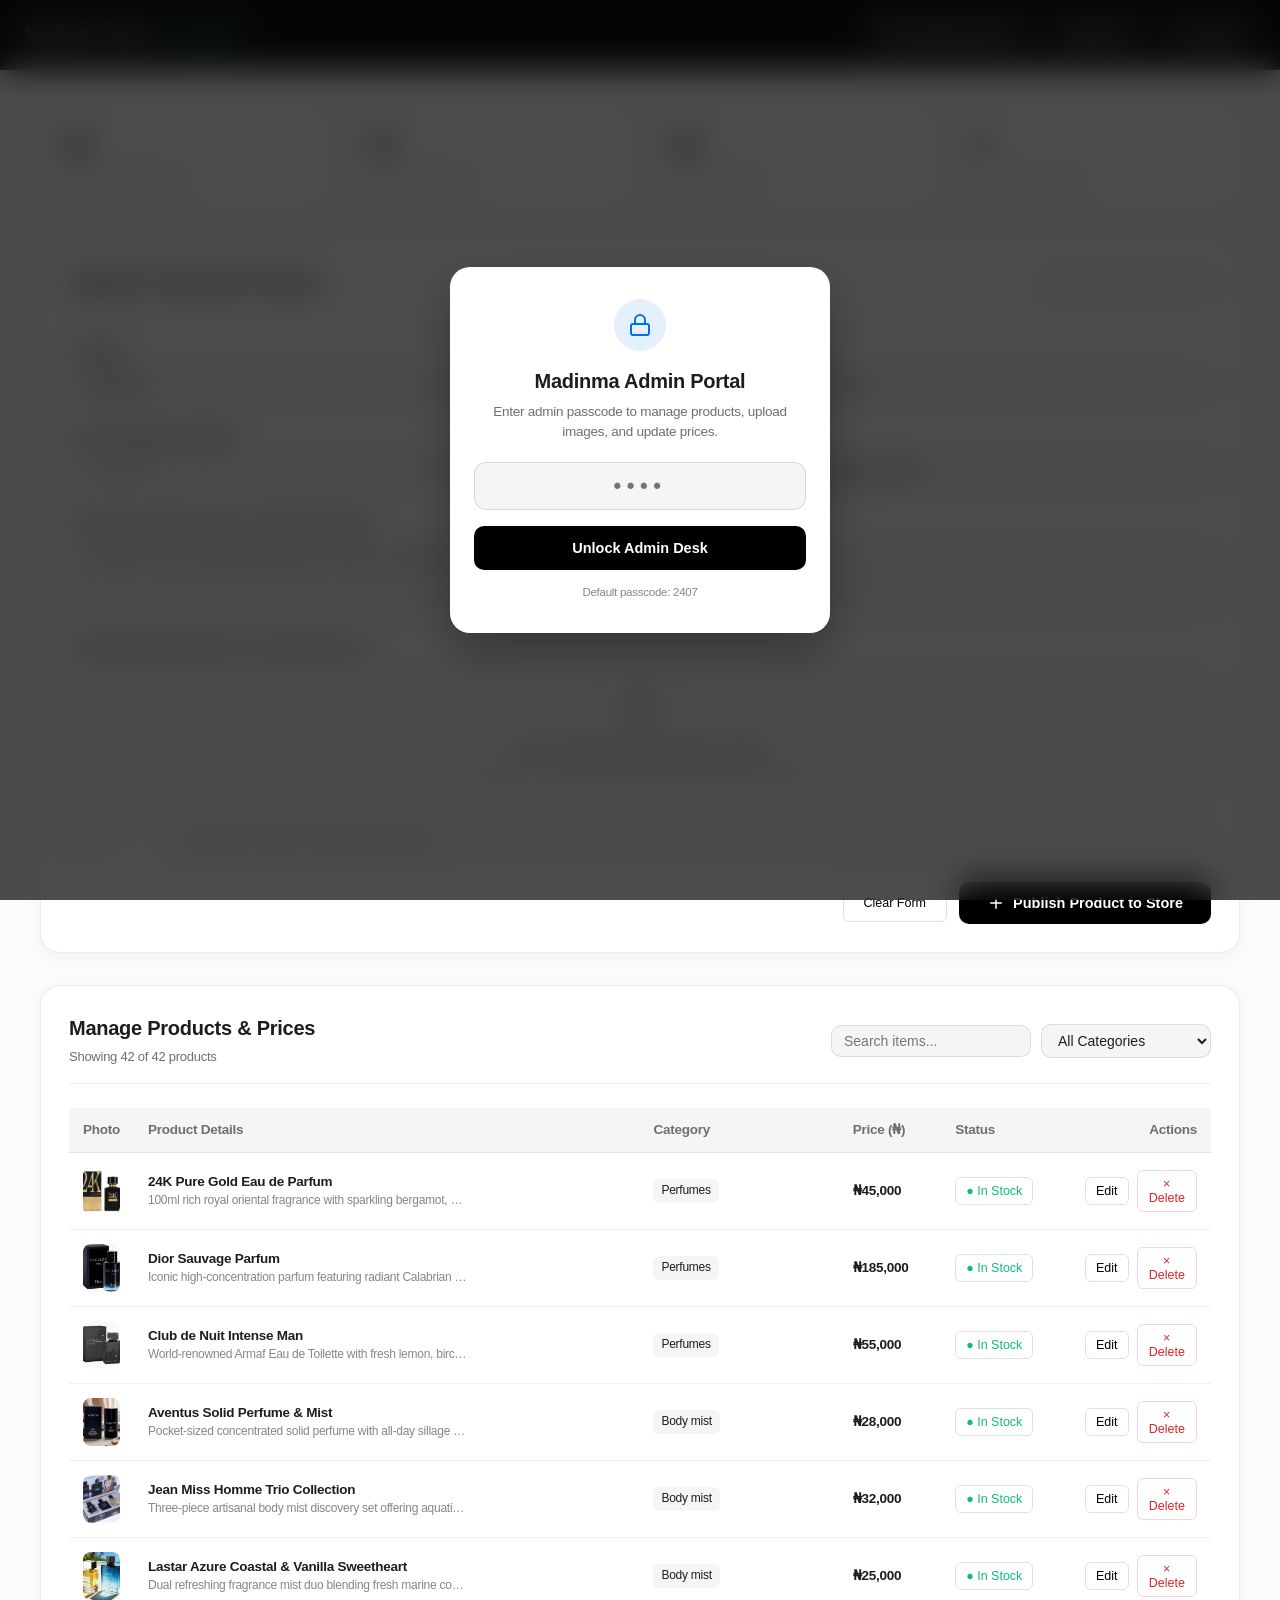
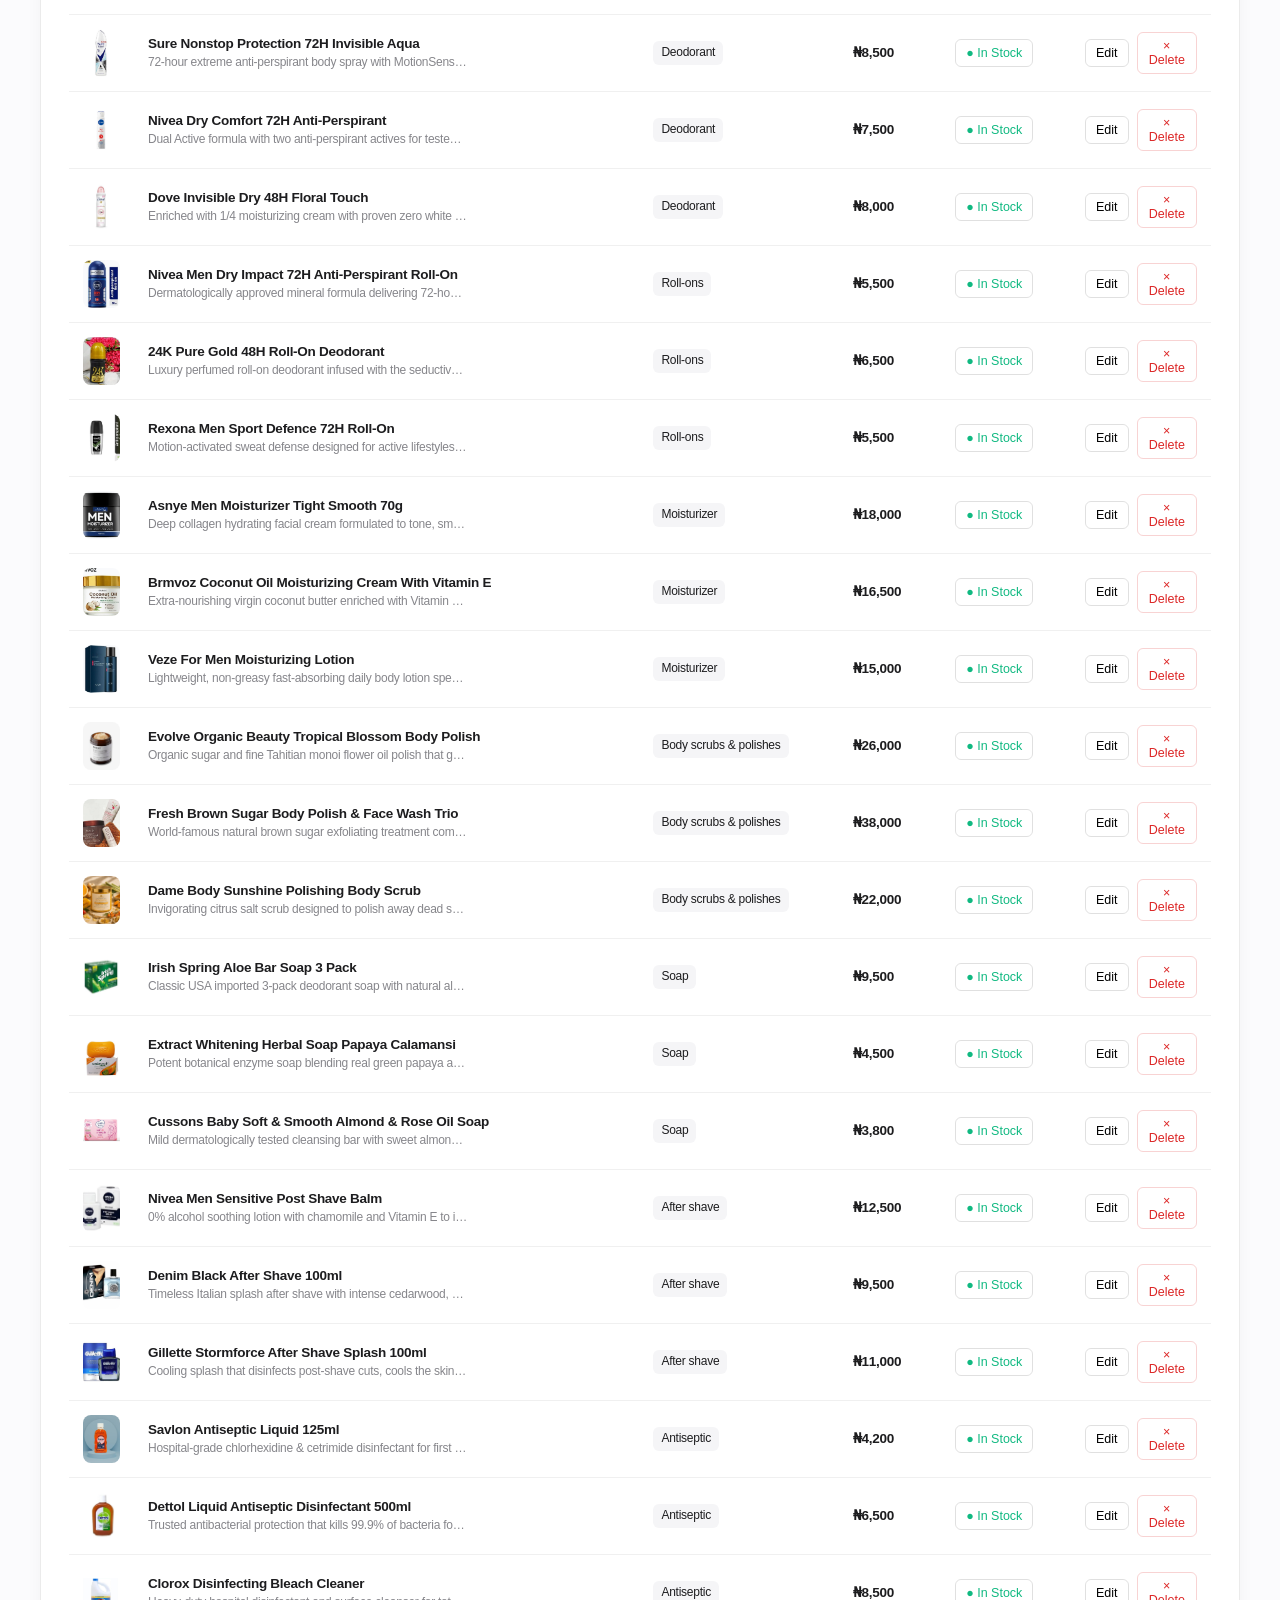
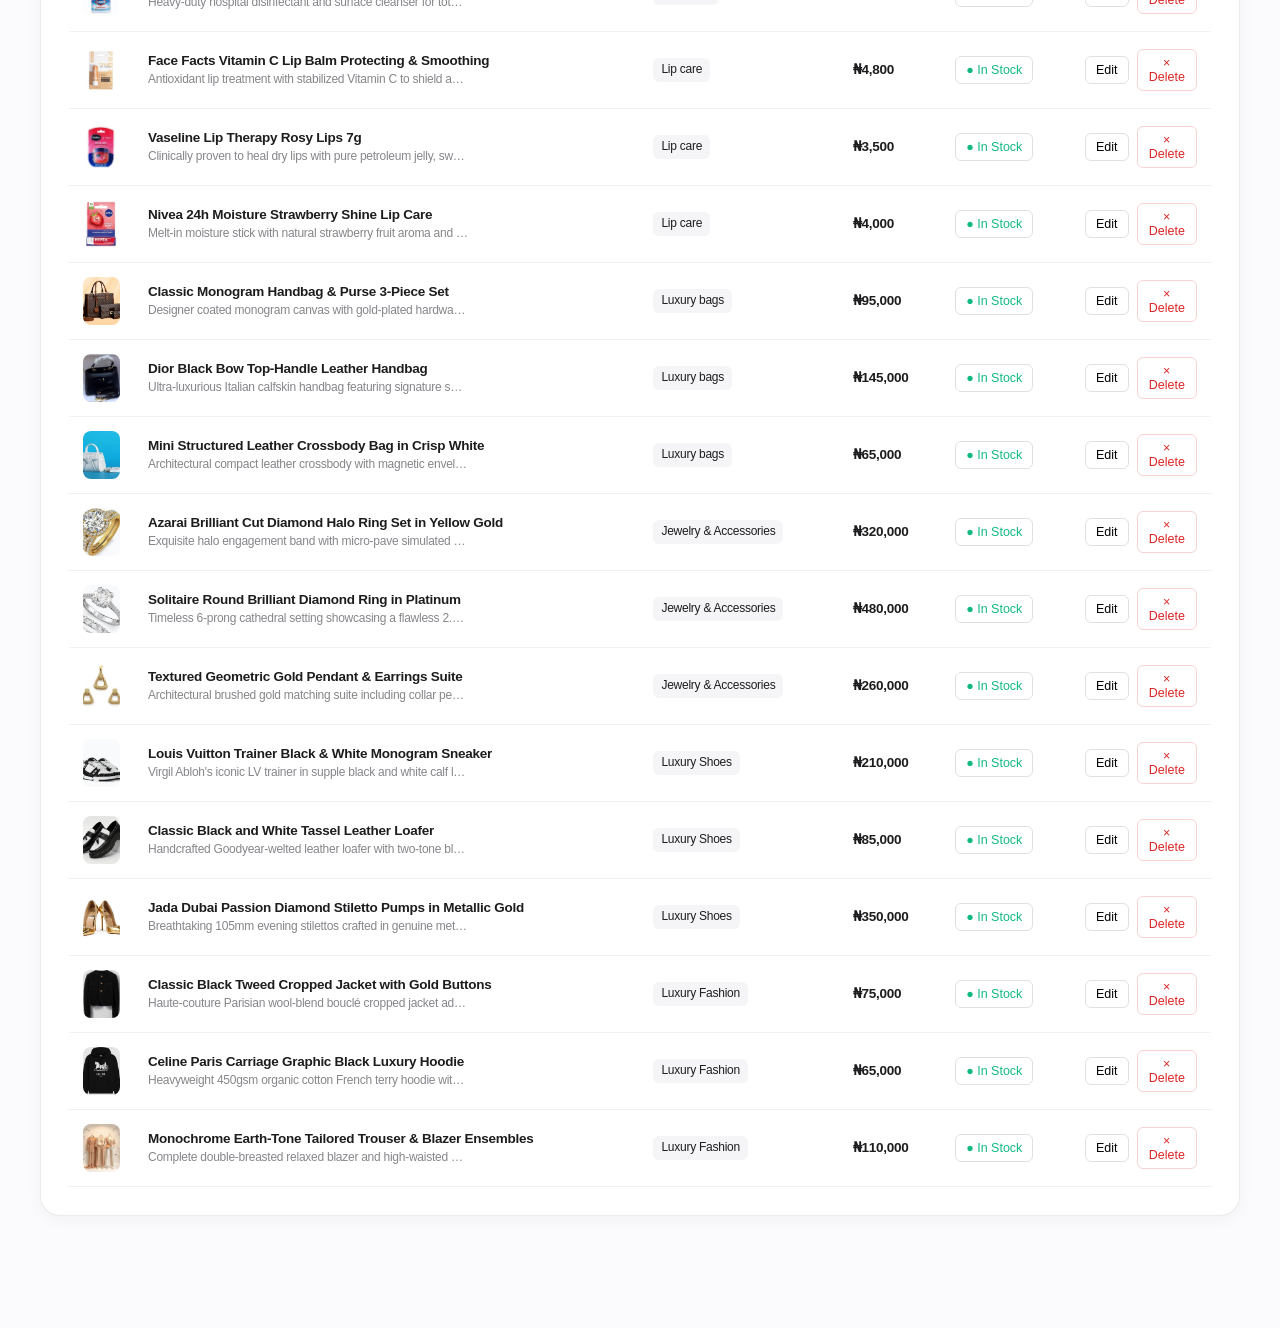
==== commit df45716b: "feat(admin): replace connected storage card with Goods Out of Stock stat counter" ====
--- a/admin.html
+++ b/admin.html
@@ -10,7 +10,7 @@
   <link rel="icon" type="image/svg+xml" href="assets/images/favicon.svg" />
   
   <!-- Apple Vision Pro Design System Stylesheet -->
-  <link rel="stylesheet" href="assets/css/style.css?v=143" />
+  <link rel="stylesheet" href="assets/css/style.css?v=144" />
 </head>
 <body class="admin-body">
 
@@ -82,12 +82,9 @@
         <div class="admin-stat-num" id="stat-total-instock">0</div>
         <div class="admin-stat-label">Active &bull; In Stock</div>
       </div>
-      <div class="admin-stat-card" style="border: 1px solid rgba(16,185,129,0.3); background: rgba(16,185,129,0.04);">
-        <div class="admin-stat-num" id="stat-cloud-status" style="font-size: 19px; color: #10b981;">● Connected</div>
-        <div class="admin-stat-label" style="display: flex; align-items: center; justify-content: space-between; gap: 8px;">
-          <span>Supabase Storage</span>
-          <button type="button" id="admin-sync-cloud-btn" style="background: none; border: none; color: #0071e3; font-size: 11.5px; font-weight: 600; cursor: pointer; text-decoration: underline;">Sync Cloud</button>
-        </div>
+      <div class="admin-stat-card">
+        <div class="admin-stat-num" id="stat-total-outofstock">0</div>
+        <div class="admin-stat-label">Goods Out of Stock</div>
       </div>
     </section>
 
@@ -335,6 +332,7 @@
       const statTotalProds = document.getElementById('stat-total-products');
       const statTotalCats = document.getElementById('stat-total-categories');
       const statTotalStock = document.getElementById('stat-total-instock');
+      const statTotalOutOfStock = document.getElementById('stat-total-outofstock');
       const statCloudStatus = document.getElementById('stat-cloud-status');
       const syncCloudBtn = document.getElementById('admin-sync-cloud-btn');
 
@@ -529,11 +527,16 @@
         const products = MadinmaCatalog.getAll();
         const categories = MadinmaCatalog.getCategories();
         const inStockCount = products.filter(p => p.inStock !== false).length;
+        const outOfStockCount = products.filter(p => p.inStock === false).length;
 
         // Stats
         statTotalProds.textContent = products.length;
         statTotalCats.textContent = categories.length;
         statTotalStock.textContent = inStockCount;
+        if (statTotalOutOfStock) {
+          statTotalOutOfStock.textContent = outOfStockCount;
+          statTotalOutOfStock.style.color = outOfStockCount > 0 ? '#ef4444' : '#1d1d1f';
+        }
 
         // Filter Table
         const query = adminSearchFilter.value.toLowerCase().trim();
--- a/assets/css/style.css
+++ b/assets/css/style.css
@@ -3825,10 +3825,6 @@
     line-height: 1.3 !important;
   }
 
-  #stat-cloud-status {
-    font-size: 15px !important;
-  }
-
   /* Main container & cards on mobile */
   .admin-main {
     padding: 16px 12px 60px !important;
